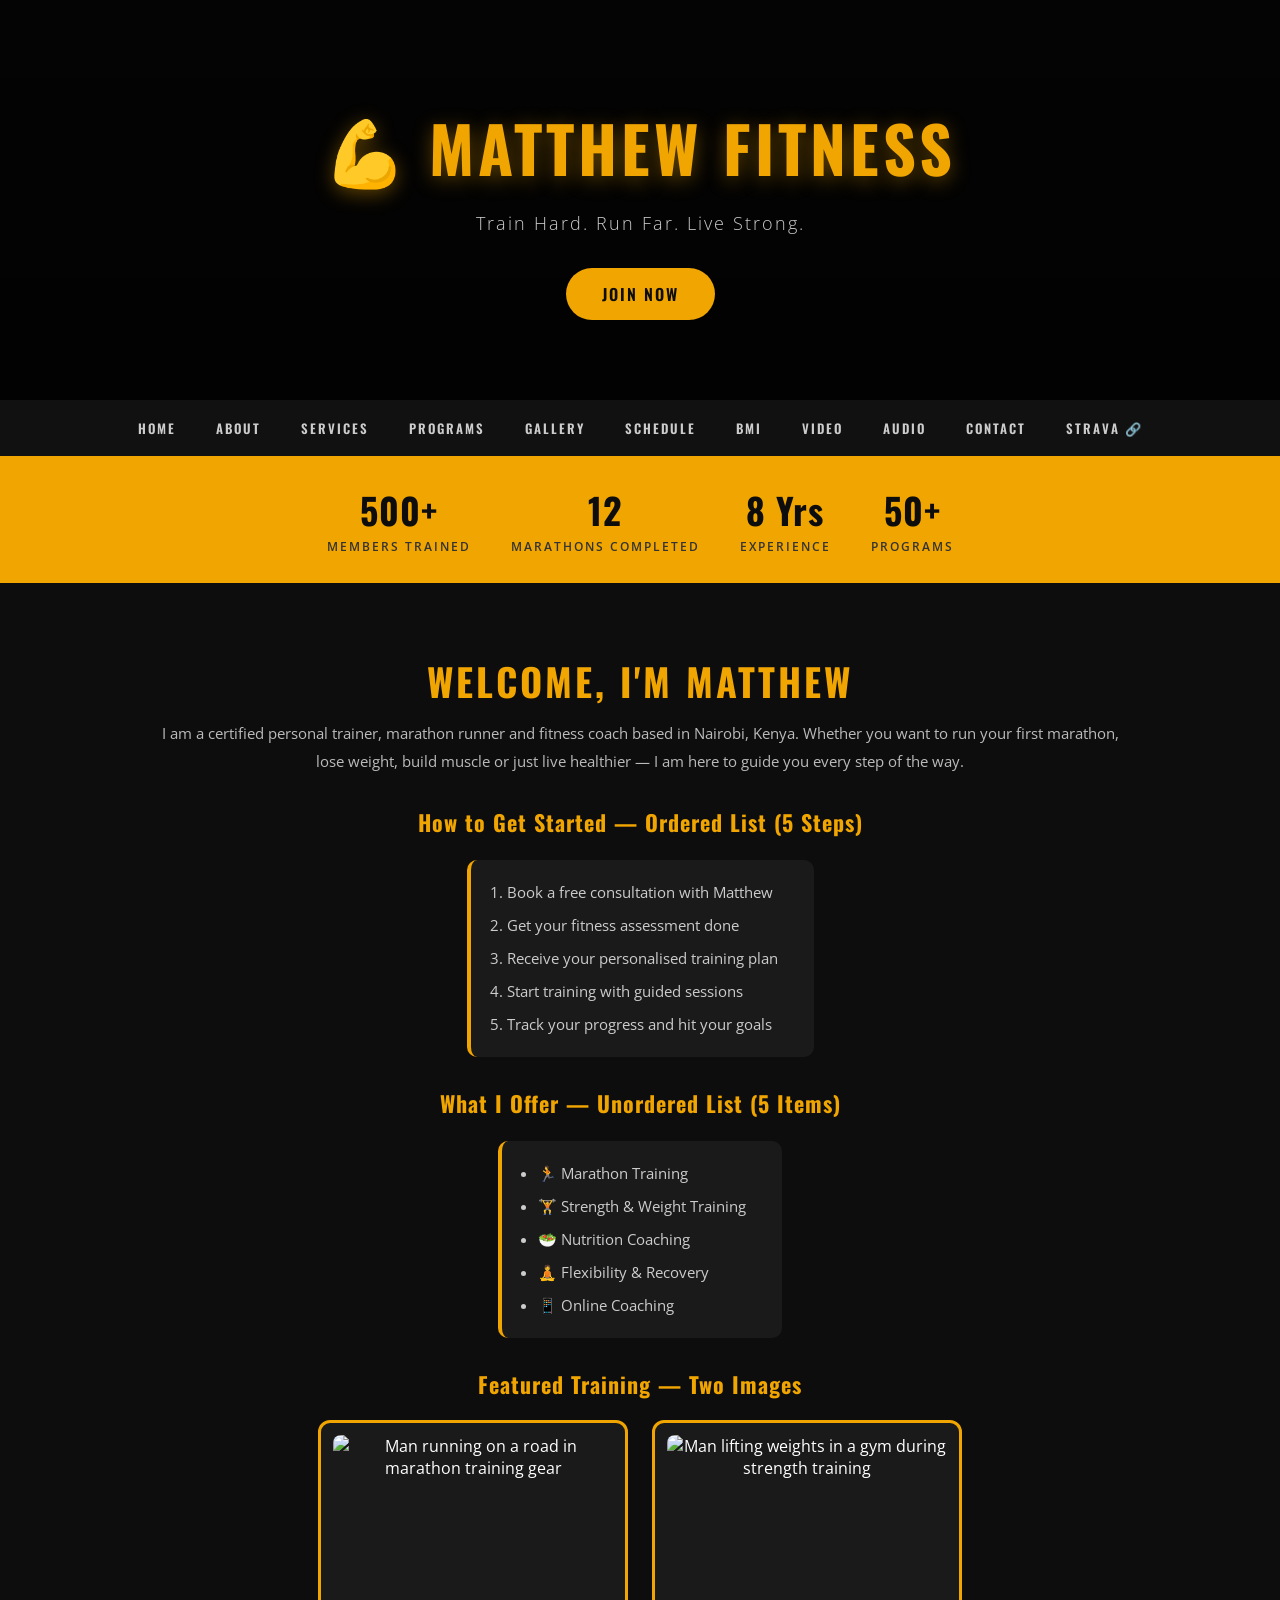
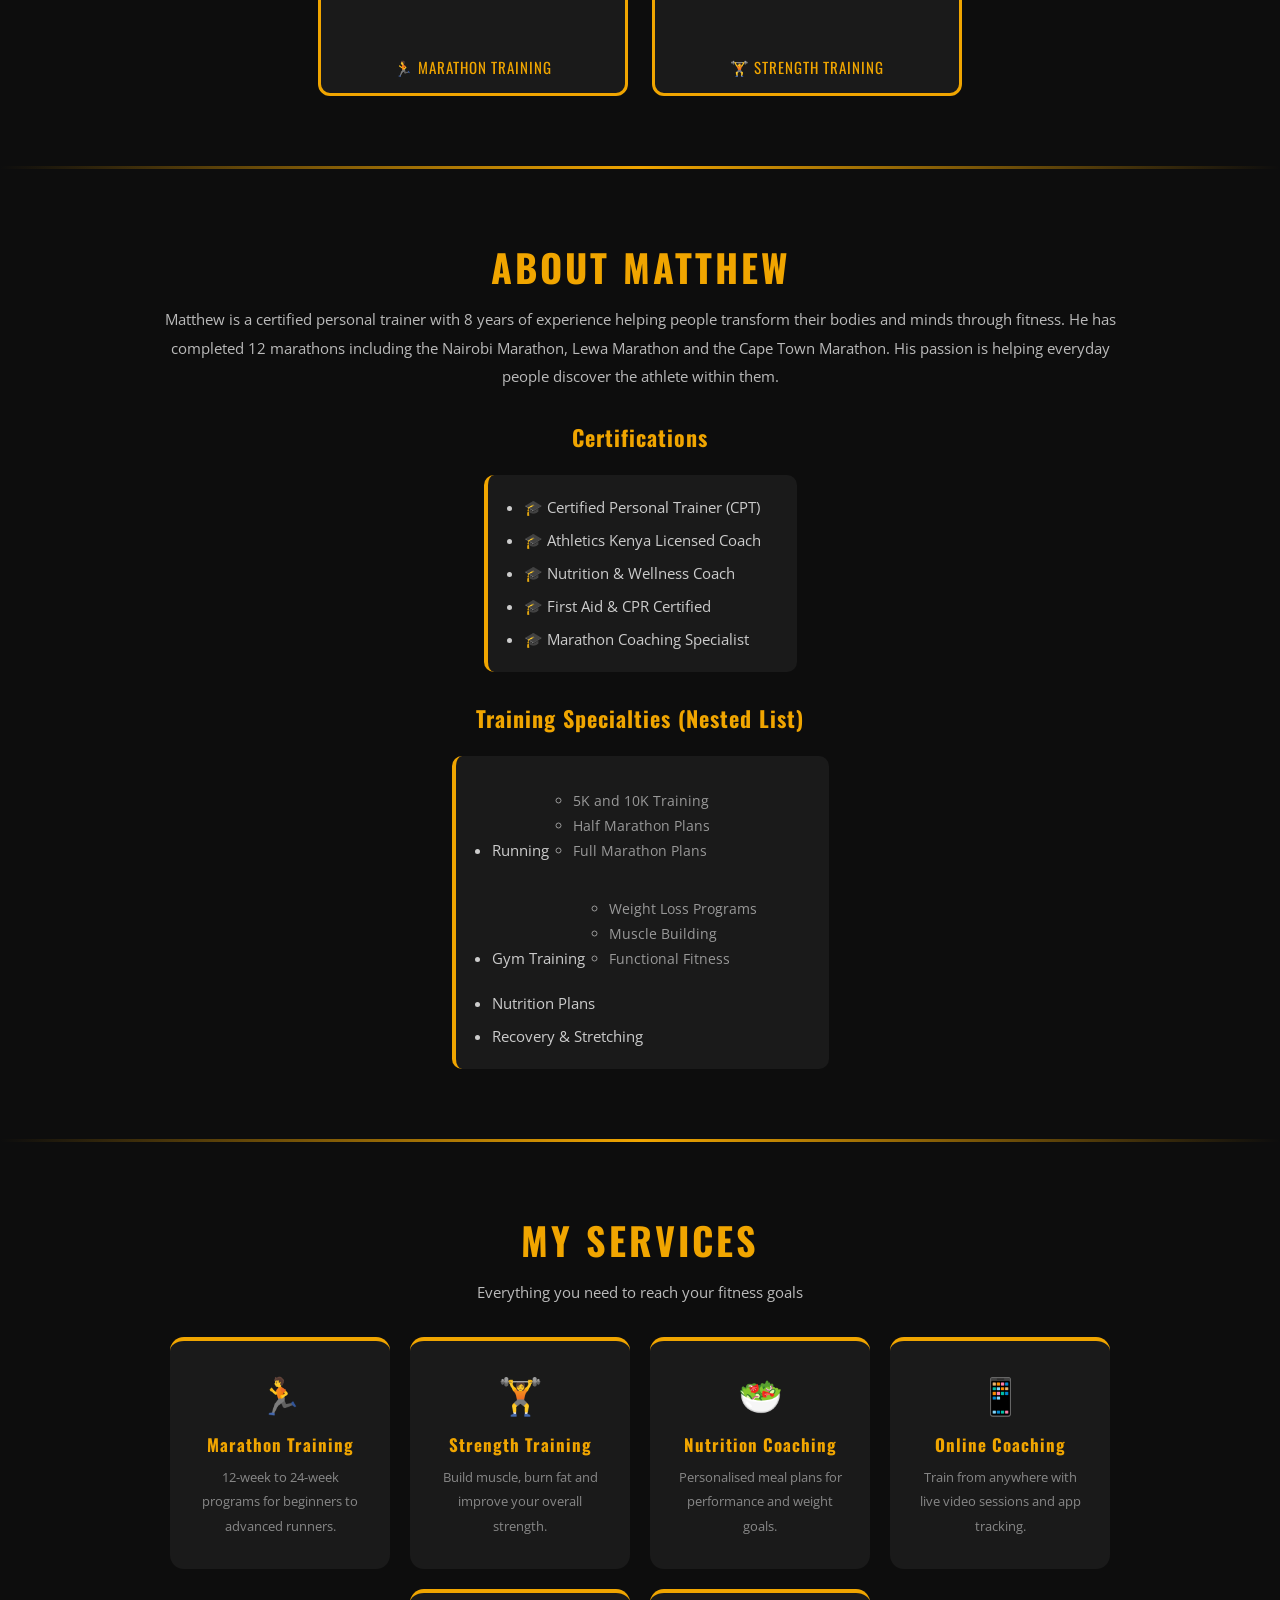
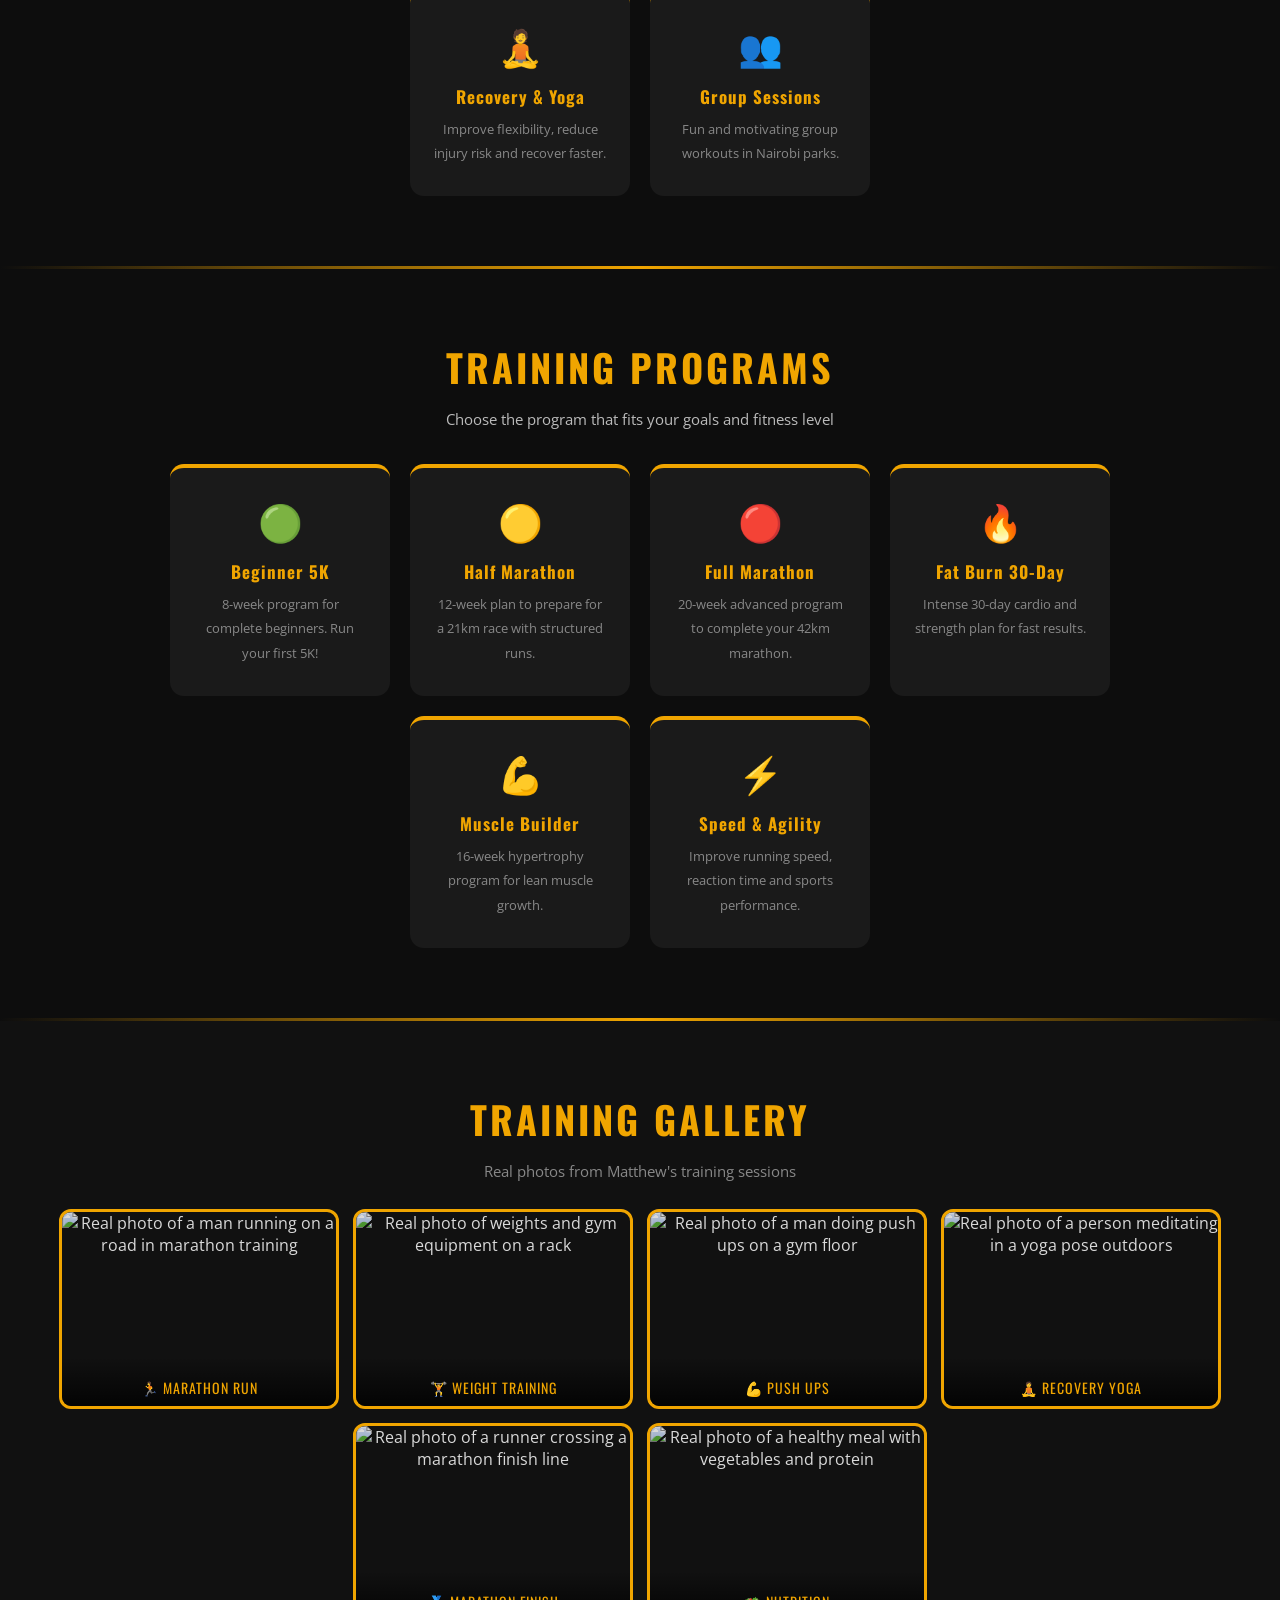
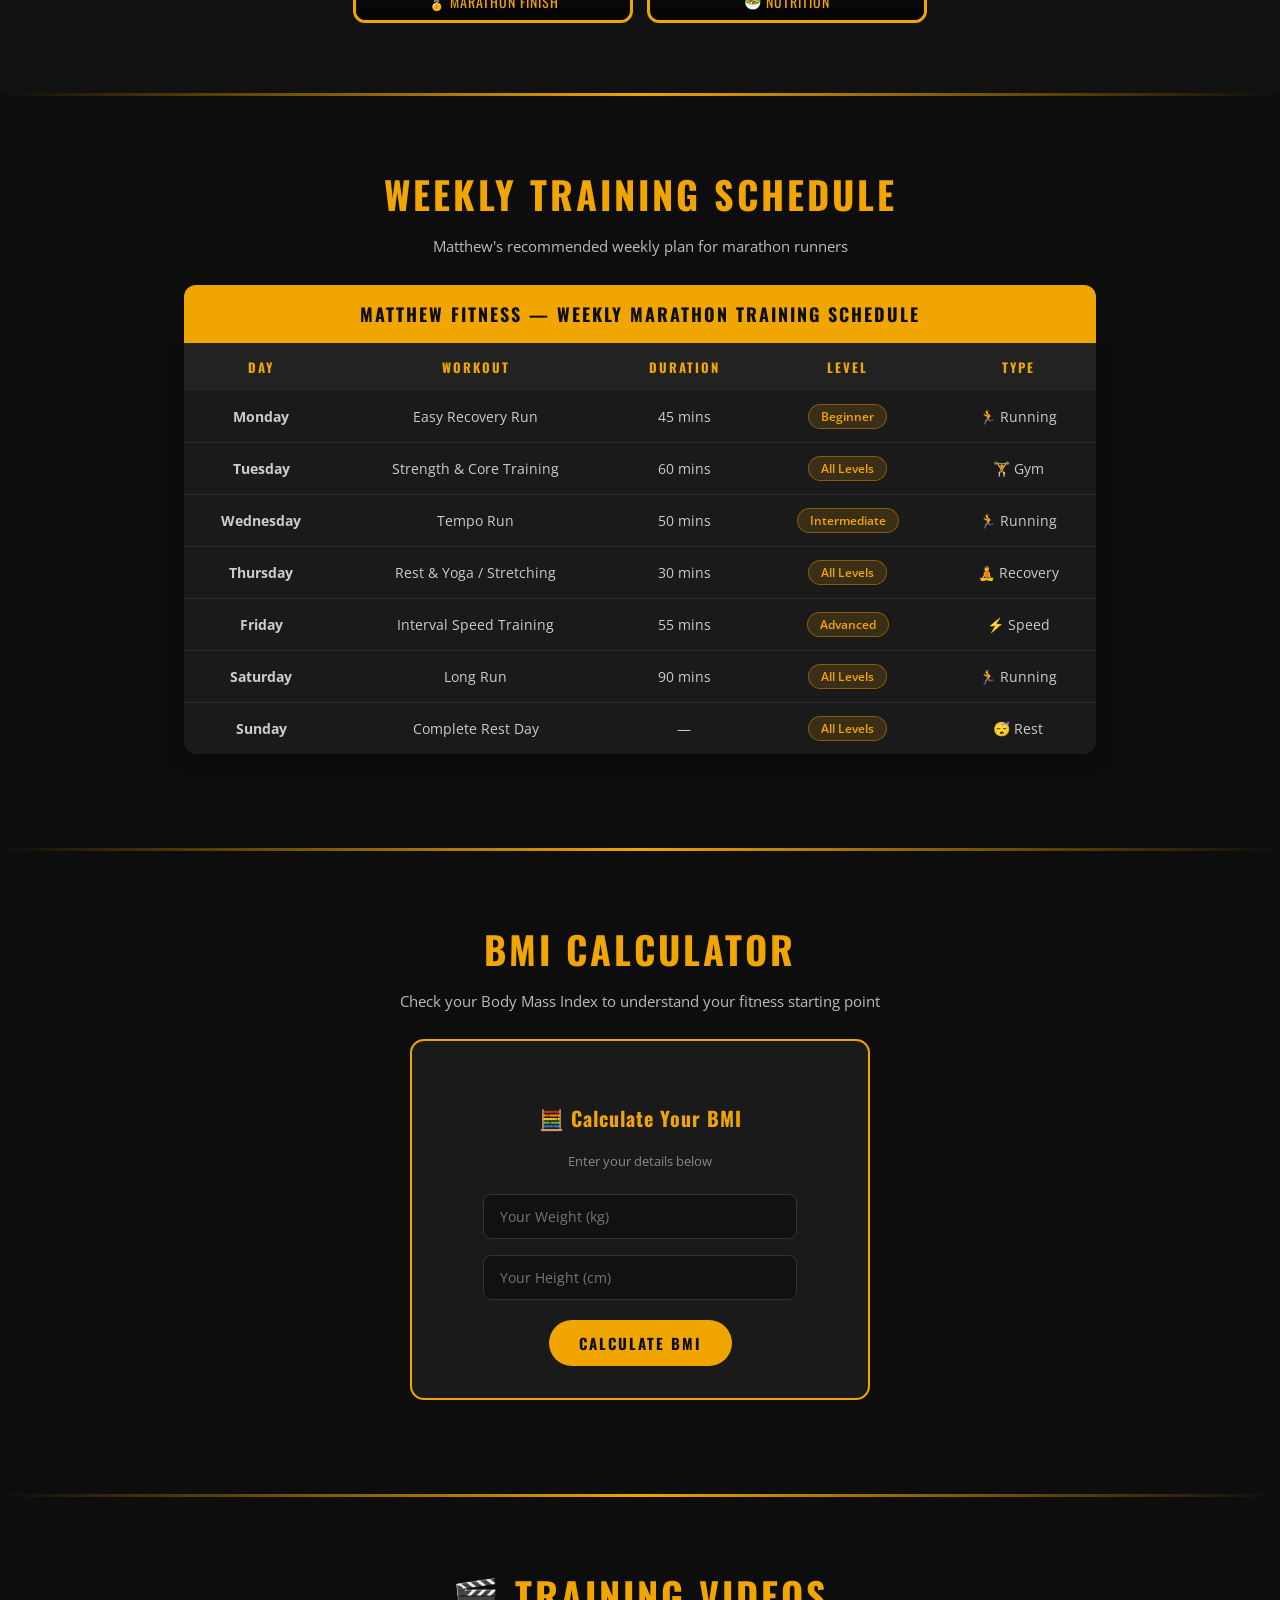
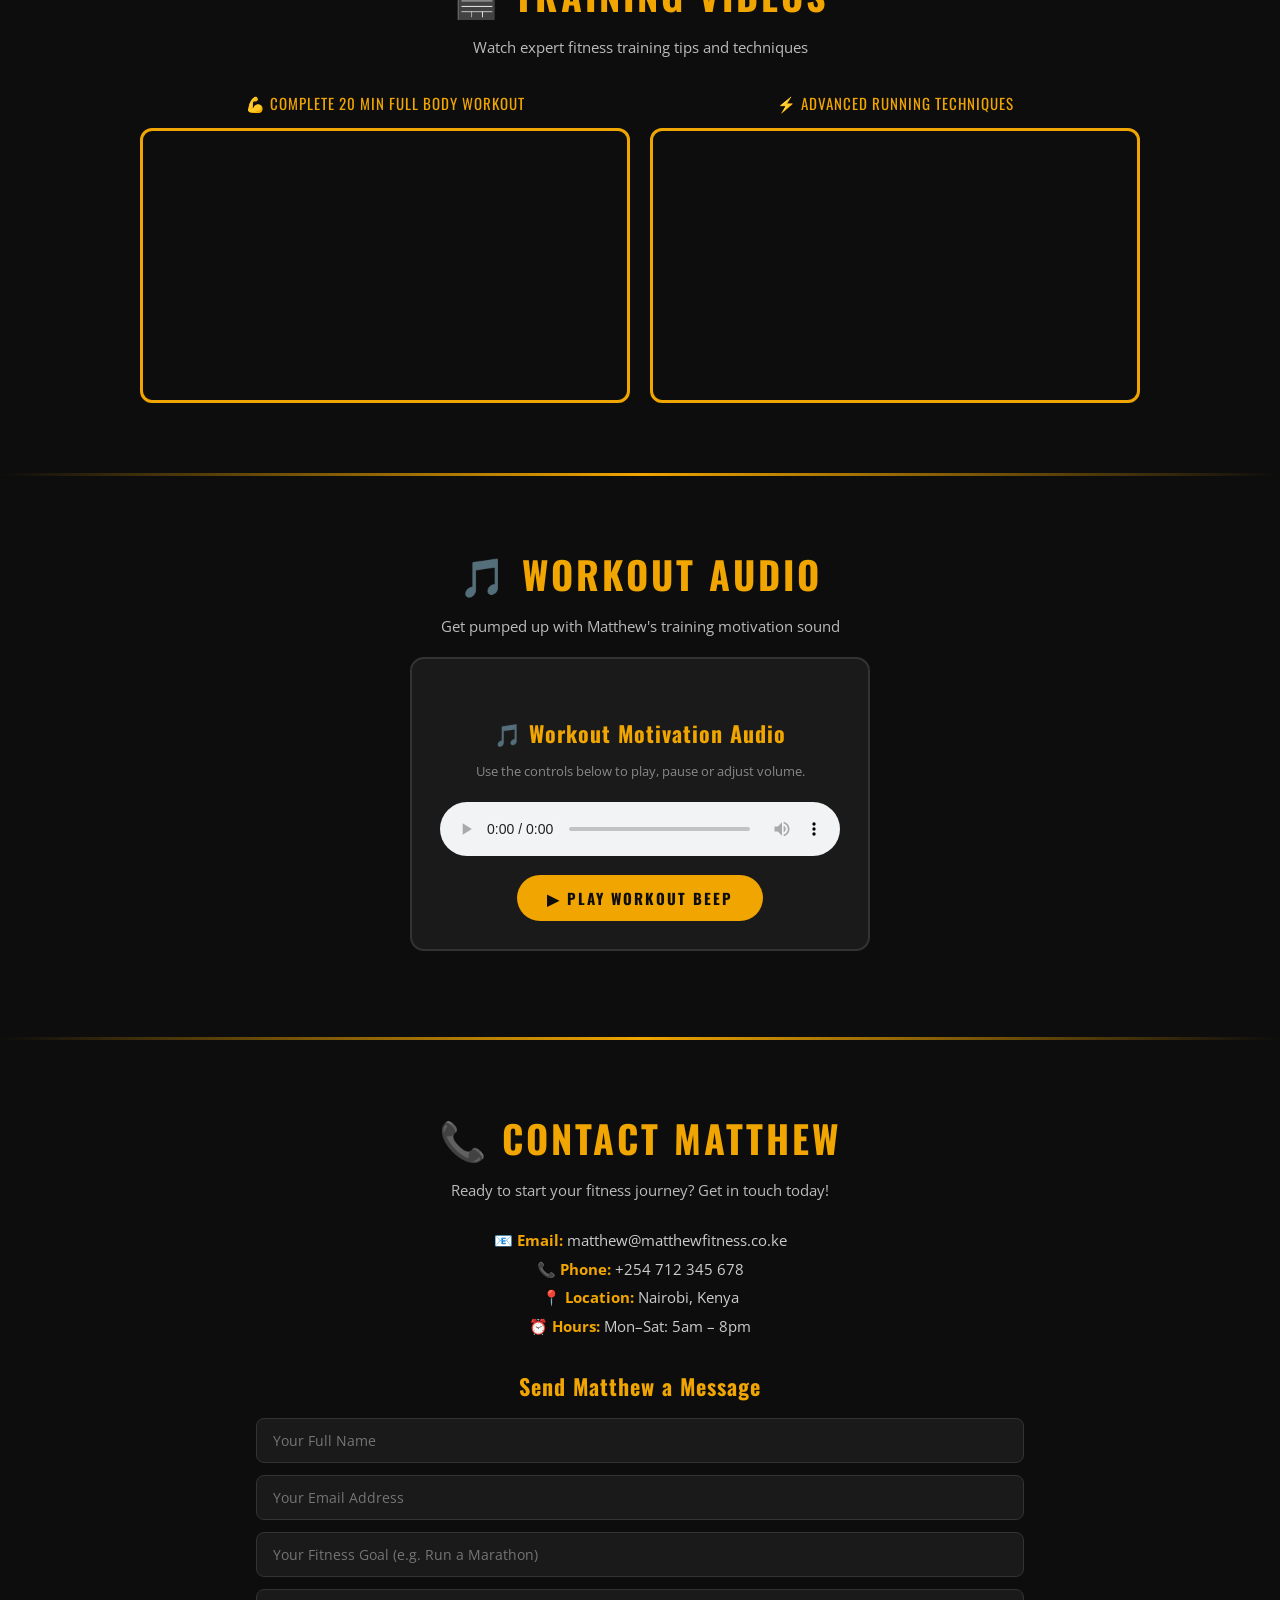
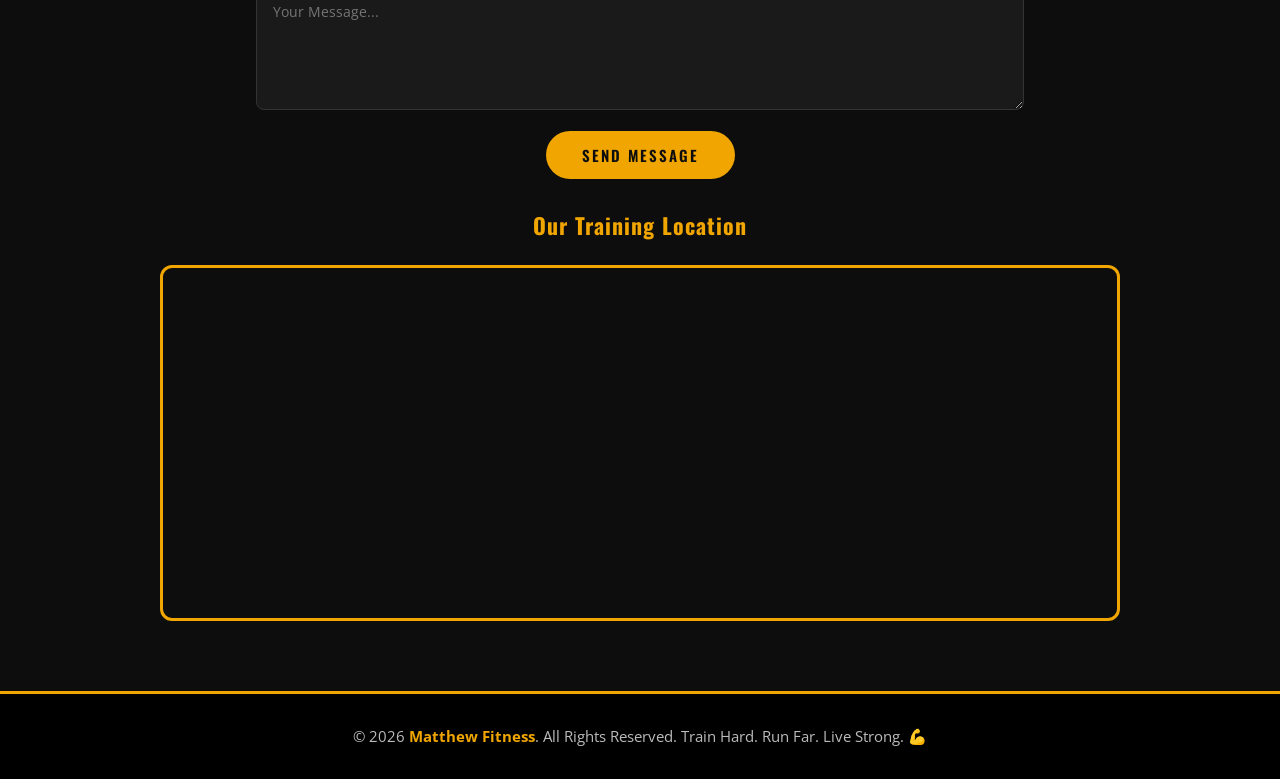
==== index.html @ ec5f8099 "Update index.html" ====
<!DOCTYPE html>
<html lang="en">
<head>
<meta charset="UTF-8">
<meta name="viewport" content="width=device-width, initial-scale=1.0">
<title>Matthew Fitness</title>

<link href="https://fonts.googleapis.com/css2?family=Oswald:wght@400;600;700&family=Open+Sans:wght@300;400;600&display=swap" rel="stylesheet">

<style>

/* ===== GENERAL ===== */
* { box-sizing: border-box; margin: 0; padding: 0; }

body {
    font-family: 'Open Sans', sans-serif;
    background: #0d0d0d;
    color: #fff;
    text-align: center;
}

/* ===== HEADER ===== */
header {
    background: linear-gradient(rgba(0,0,0,0.7), rgba(0,0,0,0.85)),
                url('https://images.unsplash.com/photo-1534438327276-14e5300c3a48?w=1400&q=80') center/cover no-repeat;
    padding: 100px 20px 80px;
    color: white;
}

header h1 {
    font-family: 'Oswald', sans-serif;
    font-size: 64px;
    font-weight: 700;
    color: #f0a500;
    letter-spacing: 4px;
    text-transform: uppercase;
    text-shadow: 0 4px 20px rgba(240,165,0,0.4);
}

header p {
    font-size: 18px;
    color: #ccc;
    margin-top: 12px;
    font-weight: 300;
    letter-spacing: 2px;
}

.header-btn {
    display: inline-block;
    margin-top: 28px;
    background: #f0a500;
    color: #0d0d0d;
    padding: 14px 36px;
    border-radius: 30px;
    font-family: 'Oswald', sans-serif;
    font-size: 16px;
    font-weight: 600;
    letter-spacing: 2px;
    text-decoration: none;
    text-transform: uppercase;
    transition: background 0.3s;
}

.header-btn:hover { background: #ffbe33; }

/* ===== NAV ===== */
nav {
    background: #111;
    padding: 0;
    position: sticky;
    top: 0;
    z-index: 100;
    border-bottom: 3px solid #f0a500;
}

nav a {
    color: #ccc;
    text-decoration: none;
    margin: 0 4px;
    font-family: 'Oswald', sans-serif;
    font-size: 13px;
    font-weight: 600;
    letter-spacing: 2px;
    text-transform: uppercase;
    padding: 18px 14px;
    display: inline-block;
    transition: color 0.2s;
}

nav a:hover { color: #f0a500; }

/* ===== SECTIONS ===== */
section {
    padding: 70px 20px;
    max-width: 1000px;
    margin: auto;
}

h2 {
    font-family: 'Oswald', sans-serif;
    font-size: 38px;
    font-weight: 700;
    color: #f0a500;
    text-transform: uppercase;
    letter-spacing: 3px;
    margin-bottom: 10px;
}

h3 {
    font-family: 'Oswald', sans-serif;
    font-size: 22px;
    color: #f0a500;
    margin-top: 30px;
    margin-bottom: 10px;
    letter-spacing: 1px;
}

p {
    font-size: 15px;
    line-height: 1.9;
    color: #bbb;
}

hr {
    border: none;
    height: 3px;
    background: linear-gradient(90deg, transparent, #f0a500, transparent);
    margin: 0;
}

/* ===== STATS BAR ===== */
.stats-bar {
    background: #f0a500;
    padding: 24px 20px;
    display: flex;
    justify-content: center;
    flex-wrap: wrap;
    gap: 40px;
}

.stat {
    text-align: center;
}

.stat h3 {
    font-family: 'Oswald', sans-serif;
    font-size: 36px;
    color: #0d0d0d;
    margin: 0;
    font-weight: 700;
}

.stat p {
    font-size: 12px;
    color: #333;
    letter-spacing: 2px;
    text-transform: uppercase;
    font-weight: 600;
    margin: 0;
}

/* ===== LISTS ===== */
ol, ul {
    text-align: left;
    display: inline-block;
    font-size: 15px;
    line-height: 2.2;
    color: #ccc;
    background: #1a1a1a;
    padding: 16px 36px;
    border-radius: 10px;
    border-left: 4px solid #f0a500;
    min-width: 280px;
    margin-top: 12px;
}

ul ul {
    background: none;
    border-left: none;
    box-shadow: none;
    padding-left: 20px;
    font-size: 14px;
    color: #999;
    min-width: unset;
    margin-top: 0;
    line-height: 1.8;
}

/* ===== SERVICES / CARDS ===== */
.cards {
    display: flex;
    flex-wrap: wrap;
    justify-content: center;
    gap: 20px;
    margin-top: 30px;
}

.card {
    background: #1a1a1a;
    border-radius: 14px;
    padding: 30px 24px;
    width: 220px;
    border-top: 4px solid #f0a500;
    transition: transform 0.3s, box-shadow 0.3s;
}

.card:hover {
    transform: translateY(-8px);
    box-shadow: 0 16px 40px rgba(240,165,0,0.2);
}

.card .icon { font-size: 36px; margin-bottom: 12px; }
.card h3 { font-size: 17px; margin-top: 0; margin-bottom: 8px; }
.card p { font-size: 13px; color: #888; }

/* ===== GALLERY ===== */
.photo-gallery {
    display: flex;
    flex-wrap: wrap;
    justify-content: center;
    gap: 14px;
    margin-top: 24px;
}

.photo-item {
    position: relative;
    border-radius: 12px;
    overflow: hidden;
    width: 280px;
    height: 200px;
    border: 3px solid #f0a500;
    transition: transform 0.3s;
}

.photo-item:hover { transform: scale(1.04); }

.photo-item img {
    width: 100%;
    height: 100%;
    object-fit: cover;
    display: block;
    filter: brightness(0.85);
    transition: filter 0.3s;
}

.photo-item:hover img { filter: brightness(1); }

.photo-item .caption {
    position: absolute;
    bottom: 0;
    left: 0;
    right: 0;
    background: linear-gradient(transparent, rgba(0,0,0,0.8));
    color: #f0a500;
    font-family: 'Oswald', sans-serif;
    font-size: 14px;
    letter-spacing: 1px;
    padding: 20px 10px 8px;
    text-transform: uppercase;
}

/* ===== TWO IMAGES ===== */
.two-images {
    display: flex;
    justify-content: center;
    gap: 24px;
    flex-wrap: wrap;
    margin-top: 20px;
}

.two-images div {
    background: #1a1a1a;
    padding: 12px;
    border-radius: 12px;
    border: 3px solid #f0a500;
}

.two-images img {
    width: 280px;
    height: 210px;
    object-fit: cover;
    border-radius: 8px;
    display: block;
}

.two-images p {
    font-family: 'Oswald', sans-serif;
    font-size: 15px;
    color: #f0a500;
    margin-top: 8px;
    letter-spacing: 1px;
    text-transform: uppercase;
}

/* ===== SCHEDULE TABLE ===== */
table {
    margin: 24px auto;
    border-collapse: collapse;
    width: 95%;
    background: #1a1a1a;
    border-radius: 12px;
    overflow: hidden;
    box-shadow: 0 4px 20px rgba(0,0,0,0.4);
}

caption {
    font-family: 'Oswald', sans-serif;
    font-size: 18px;
    font-weight: 700;
    padding: 16px;
    background: #f0a500;
    color: #0d0d0d;
    letter-spacing: 2px;
    text-transform: uppercase;
    caption-side: top;
}

th {
    background: #222;
    color: #f0a500;
    padding: 14px 16px;
    font-family: 'Oswald', sans-serif;
    font-size: 13px;
    letter-spacing: 2px;
    text-transform: uppercase;
}

td {
    padding: 13px 16px;
    border-bottom: 1px solid #2a2a2a;
    font-size: 14px;
    color: #ccc;
}

tr:last-child td { border-bottom: none; }
tr:hover { background: #222; }

.badge {
    display: inline-block;
    background: rgba(240,165,0,0.15);
    color: #f0a500;
    border: 1px solid rgba(240,165,0,0.4);
    border-radius: 20px;
    padding: 3px 12px;
    font-size: 12px;
    font-weight: 600;
}

/* ===== BMI CALCULATOR ===== */
.bmi-box {
    background: #1a1a1a;
    border-radius: 14px;
    padding: 32px;
    max-width: 460px;
    margin: 24px auto;
    border: 2px solid #f0a500;
}

.bmi-box h3 { margin-bottom: 16px; font-size: 20px; }

.bmi-box input {
    width: 80%;
    padding: 12px 16px;
    margin: 8px 0;
    background: #111;
    border: 1px solid #333;
    border-radius: 8px;
    color: white;
    font-size: 14px;
    font-family: 'Open Sans', sans-serif;
}

.bmi-box input:focus { border-color: #f0a500; outline: none; }

.calc-btn {
    background: #f0a500;
    color: #0d0d0d;
    border: none;
    padding: 12px 30px;
    font-size: 15px;
    font-weight: 700;
    border-radius: 25px;
    cursor: pointer;
    margin-top: 12px;
    font-family: 'Oswald', sans-serif;
    letter-spacing: 2px;
    text-transform: uppercase;
}

.calc-btn:hover { background: #ffbe33; }

#bmi-result {
    display: none;
    margin-top: 16px;
    font-size: 18px;
    font-family: 'Oswald', sans-serif;
    color: #f0a500;
    letter-spacing: 1px;
}

/* ===== AUDIO ===== */
.audio-box {
    background: #1a1a1a;
    border-radius: 14px;
    padding: 28px;
    max-width: 460px;
    margin: 16px auto;
    border: 2px solid #333;
}

.audio-box h3 { margin-bottom: 10px; }

audio {
    width: 100%;
    margin-top: 10px;
}

.play-btn {
    background: #f0a500;
    color: #0d0d0d;
    border: none;
    padding: 12px 30px;
    font-size: 15px;
    font-weight: 700;
    border-radius: 25px;
    cursor: pointer;
    margin-top: 12px;
    font-family: 'Oswald', sans-serif;
    letter-spacing: 2px;
    text-transform: uppercase;
}

.play-btn:hover { background: #ffbe33; }

/* ===== VIDEO GRID ===== */
.video-grid {
    display: grid;
    grid-template-columns: 1fr 1fr;
    gap: 20px;
    margin-top: 28px;
    max-width: 1000px;
    margin-left: auto;
    margin-right: auto;
}

.video-item {
    display: flex;
    flex-direction: column;
    gap: 10px;
}

.video-item .video-label {
    font-family: 'Oswald', sans-serif;
    font-size: 15px;
    color: #f0a500;
    letter-spacing: 1px;
    text-transform: uppercase;
    margin: 0;
}

.video-item iframe {
    width: 100%;
    aspect-ratio: 16 / 9;
    border-radius: 12px;
    border: 3px solid #f0a500;
    display: block;
}

@media (max-width: 700px) {
    .video-grid {
        grid-template-columns: 1fr;
    }
}

/* ===== FORM ===== */
.contact-form input,
.contact-form textarea {
    width: 80%;
    padding: 12px 16px;
    margin: 6px 0;
    background: #1a1a1a;
    border: 1px solid #333;
    border-radius: 8px;
    color: white;
    font-family: 'Open Sans', sans-serif;
    font-size: 14px;
}

.contact-form input:focus,
.contact-form textarea:focus {
    border-color: #f0a500;
    outline: none;
}

.contact-form button[type="submit"] {
    background: #f0a500;
    color: #0d0d0d;
    border: none;
    padding: 13px 36px;
    border-radius: 30px;
    font-size: 15px;
    font-family: 'Oswald', sans-serif;
    font-weight: 600;
    letter-spacing: 2px;
    text-transform: uppercase;
    cursor: pointer;
    margin-top: 10px;
}

.contact-form button[type="submit"]:hover { background: #ffbe33; }

.map-wrapper {
    margin-top: 24px;
    border-radius: 12px;
    overflow: hidden;
    border: 3px solid #f0a500;
}

.map-wrapper iframe {
    width: 100%;
    height: 350px;
    border: none;
    display: block;
}

/* ===== FOOTER ===== */
footer {
    background: #000;
    color: #666;
    padding: 28px 20px;
    font-size: 14px;
    border-top: 3px solid #f0a500;
}

footer span { color: #f0a500; font-weight: 700; }

/* ===== RESPONSIVE ===== */
@media (max-width: 768px) {
    header h1 { font-size: 38px; }
    nav a { padding: 12px 8px; font-size: 11px; }
    .photo-item { width: 160px; height: 130px; }
    .two-images img { width: 220px; height: 170px; }
    table { font-size: 13px; }
    .stats-bar { gap: 20px; }
}

</style>
</head>
<body>

<!-- HEADER -->
<header>
    <h1>💪 MATTHEW FITNESS</h1>
    <p>Train Hard. Run Far. Live Strong.</p>
    <a href="#contact" class="header-btn">Join Now</a>
</header>

<!-- NAVIGATION -->
<nav>
    <a href="#home">Home</a>
    <a href="#about">About</a>
    <a href="#services">Services</a>
    <a href="#programs">Programs</a>
    <a href="#gallery">Gallery</a>
    <a href="#schedule">Schedule</a>
    <a href="#bmi">BMI</a>
    <a href="#media">Video</a>
    <a href="#audio">Audio</a>
    <a href="#contact">Contact</a>
    <a href="https://www.strava.com" target="_blank">Strava 🔗</a>
</nav>

<!-- STATS BAR -->
<div class="stats-bar">
    <div class="stat"><h3>500+</h3><p>Members Trained</p></div>
    <div class="stat"><h3>12</h3><p>Marathons Completed</p></div>
    <div class="stat"><h3>8 Yrs</h3><p>Experience</p></div>
    <div class="stat"><h3>50+</h3><p>Programs</p></div>
</div>

<!-- HOME -->
<section id="home">
    <h2>Welcome, I'm Matthew</h2>
    <p>
        I am a certified personal trainer, marathon runner and fitness coach based in Nairobi, Kenya.
        Whether you want to run your first marathon, lose weight, build muscle or just live healthier —
        I am here to guide you every step of the way.
    </p>

    <!-- ORDERED LIST -->
    <h3>How to Get Started — Ordered List (5 Steps)</h3>
    <ol>
        <li>Book a free consultation with Matthew</li>
        <li>Get your fitness assessment done</li>
        <li>Receive your personalised training plan</li>
        <li>Start training with guided sessions</li>
        <li>Track your progress and hit your goals</li>
    </ol>

    <!-- UNORDERED LIST -->
    <h3>What I Offer — Unordered List (5 Items)</h3>
    <ul>
        <li>🏃 Marathon Training</li>
        <li>🏋️ Strength & Weight Training</li>
        <li>🥗 Nutrition Coaching</li>
        <li>🧘 Flexibility & Recovery</li>
        <li>📱 Online Coaching</li>
    </ul>

    <!-- TWO IMAGES -->
    <h3>Featured Training — Two Images</h3>
    <div class="two-images">
        <div>
            <img src="https://images.unsplash.com/photo-1571019614242-c5c5dee9f50b?w=600&q=80"
                 alt="Man running on a road in marathon training gear">
            <p>🏃 Marathon Training</p>
        </div>
        <div>
            <img src="https://images.unsplash.com/photo-1534438327276-14e5300c3a48?w=600&q=80"
                 alt="Man lifting weights in a gym during strength training">
            <p>🏋️ Strength Training</p>
        </div>
    </div>
</section>

<hr>

<!-- ABOUT -->
<section id="about">
    <h2>About Matthew</h2>
    <p>
        Matthew is a certified personal trainer with 8 years of experience helping people
        transform their bodies and minds through fitness. He has completed 12 marathons including
        the Nairobi Marathon, Lewa Marathon and the Cape Town Marathon.
        His passion is helping everyday people discover the athlete within them.
    </p>

    <h3>Certifications</h3>
    <ul>
        <li>🎓 Certified Personal Trainer (CPT)</li>
        <li>🎓 Athletics Kenya Licensed Coach</li>
        <li>🎓 Nutrition & Wellness Coach</li>
        <li>🎓 First Aid & CPR Certified</li>
        <li>🎓 Marathon Coaching Specialist</li>
    </ul>

    <h3>Training Specialties (Nested List)</h3>
    <ul>
        <li>Running
            <ul>
                <li>5K and 10K Training</li>
                <li>Half Marathon Plans</li>
                <li>Full Marathon Plans</li>
            </ul>
        </li>
        <li>Gym Training
            <ul>
                <li>Weight Loss Programs</li>
                <li>Muscle Building</li>
                <li>Functional Fitness</li>
            </ul>
        </li>
        <li>Nutrition Plans</li>
        <li>Recovery & Stretching</li>
    </ul>
</section>

<hr>

<!-- SERVICES -->
<section id="services">
    <h2>My Services</h2>
    <p>Everything you need to reach your fitness goals</p>

    <div class="cards">
        <div class="card">
            <div class="icon">🏃</div>
            <h3>Marathon Training</h3>
            <p>12-week to 24-week programs for beginners to advanced runners.</p>
        </div>
        <div class="card">
            <div class="icon">🏋️</div>
            <h3>Strength Training</h3>
            <p>Build muscle, burn fat and improve your overall strength.</p>
        </div>
        <div class="card">
            <div class="icon">🥗</div>
            <h3>Nutrition Coaching</h3>
            <p>Personalised meal plans for performance and weight goals.</p>
        </div>
        <div class="card">
            <div class="icon">📱</div>
            <h3>Online Coaching</h3>
            <p>Train from anywhere with live video sessions and app tracking.</p>
        </div>
        <div class="card">
            <div class="icon">🧘</div>
            <h3>Recovery & Yoga</h3>
            <p>Improve flexibility, reduce injury risk and recover faster.</p>
        </div>
        <div class="card">
            <div class="icon">👥</div>
            <h3>Group Sessions</h3>
            <p>Fun and motivating group workouts in Nairobi parks.</p>
        </div>
    </div>
</section>

<hr>

<!-- PROGRAMS -->
<section id="programs">
    <h2>Training Programs</h2>
    <p>Choose the program that fits your goals and fitness level</p>

    <div class="cards">
        <div class="card">
            <div class="icon">🟢</div>
            <h3>Beginner 5K</h3>
            <p>8-week program for complete beginners. Run your first 5K!</p>
        </div>
        <div class="card">
            <div class="icon">🟡</div>
            <h3>Half Marathon</h3>
            <p>12-week plan to prepare for a 21km race with structured runs.</p>
        </div>
        <div class="card">
            <div class="icon">🔴</div>
            <h3>Full Marathon</h3>
            <p>20-week advanced program to complete your 42km marathon.</p>
        </div>
        <div class="card">
            <div class="icon">🔥</div>
            <h3>Fat Burn 30-Day</h3>
            <p>Intense 30-day cardio and strength plan for fast results.</p>
        </div>
        <div class="card">
            <div class="icon">💪</div>
            <h3>Muscle Builder</h3>
            <p>16-week hypertrophy program for lean muscle growth.</p>
        </div>
        <div class="card">
            <div class="icon">⚡</div>
            <h3>Speed & Agility</h3>
            <p>Improve running speed, reaction time and sports performance.</p>
        </div>
    </div>
</section>

<hr>

<!-- GALLERY -->
<section id="gallery" style="max-width:100%; background:#111; padding:70px 20px;">
    <h2>Training Gallery</h2>
    <p style="color:#888; margin-top:6px;">Real photos from Matthew's training sessions</p>

    <div class="photo-gallery">
        <div class="photo-item">
            <img src="https://images.unsplash.com/photo-1571019614242-c5c5dee9f50b?w=600&q=80"
                 alt="Real photo of a man running on a road in marathon training">
            <div class="caption">🏃 Marathon Run</div>
        </div>
        <div class="photo-item">
            <img src="https://images.unsplash.com/photo-1534438327276-14e5300c3a48?w=600&q=80"
                 alt="Real photo of weights and gym equipment on a rack">
            <div class="caption">🏋️ Weight Training</div>
        </div>
        <div class="photo-item">
            <img src="https://images.unsplash.com/photo-1517836357463-d25dfeac3438?w=600&q=80"
                 alt="Real photo of a man doing push ups on a gym floor">
            <div class="caption">💪 Push Ups</div>
        </div>
        <div class="photo-item">
            <img src="https://images.unsplash.com/photo-1506126613408-eca07ce68773?w=600&q=80"
                 alt="Real photo of a person meditating in a yoga pose outdoors">
            <div class="caption">🧘 Recovery Yoga</div>
        </div>
        <div class="photo-item">
            <img src="https://images.unsplash.com/photo-1476480862126-209bfaa8edc8?w=600&q=80"
                 alt="Real photo of a runner crossing a marathon finish line">
            <div class="caption">🏅 Marathon Finish</div>
        </div>
        <div class="photo-item">
            <img src="https://images.unsplash.com/photo-1490645935967-10de6ba17061?w=600&q=80"
                 alt="Real photo of a healthy meal with vegetables and protein">
            <div class="caption">🥗 Nutrition</div>
        </div>
    </div>
</section>

<hr>

<!-- SCHEDULE TABLE -->
<section id="schedule">
    <h2>Weekly Training Schedule</h2>
    <p>Matthew's recommended weekly plan for marathon runners</p>

    <table>
        <caption>Matthew Fitness — Weekly Marathon Training Schedule</caption>
        <tr>
            <th>Day</th>
            <th>Workout</th>
            <th>Duration</th>
            <th>Level</th>
            <th>Type</th>
        </tr>
        <tr>
            <td><strong>Monday</strong></td>
            <td>Easy Recovery Run</td>
            <td>45 mins</td>
            <td><span class="badge">Beginner</span></td>
            <td>🏃 Running</td>
        </tr>
        <tr>
            <td><strong>Tuesday</strong></td>
            <td>Strength & Core Training</td>
            <td>60 mins</td>
            <td><span class="badge">All Levels</span></td>
            <td>🏋️ Gym</td>
        </tr>
        <tr>
            <td><strong>Wednesday</strong></td>
            <td>Tempo Run</td>
            <td>50 mins</td>
            <td><span class="badge">Intermediate</span></td>
            <td>🏃 Running</td>
        </tr>
        <tr>
            <td><strong>Thursday</strong></td>
            <td>Rest & Yoga / Stretching</td>
            <td>30 mins</td>
            <td><span class="badge">All Levels</span></td>
            <td>🧘 Recovery</td>
        </tr>
        <tr>
            <td><strong>Friday</strong></td>
            <td>Interval Speed Training</td>
            <td>55 mins</td>
            <td><span class="badge">Advanced</span></td>
            <td>⚡ Speed</td>
        </tr>
        <tr>
            <td><strong>Saturday</strong></td>
            <td>Long Run</td>
            <td>90 mins</td>
            <td><span class="badge">All Levels</span></td>
            <td>🏃 Running</td>
        </tr>
        <tr>
            <td><strong>Sunday</strong></td>
            <td>Complete Rest Day</td>
            <td>—</td>
            <td><span class="badge">All Levels</span></td>
            <td>😴 Rest</td>
        </tr>
    </table>
</section>

<hr>

<!-- BMI CALCULATOR -->
<section id="bmi">
    <h2>BMI Calculator</h2>
    <p>Check your Body Mass Index to understand your fitness starting point</p>

    <div class="bmi-box">
        <h3>🧮 Calculate Your BMI</h3>
        <p style="margin-bottom:12px; font-size:13px; color:#888;">Enter your details below</p>
        <input type="number" id="weight" placeholder="Your Weight (kg)" min="1"><br>
        <input type="number" id="height" placeholder="Your Height (cm)" min="1"><br>
        <button class="calc-btn" onclick="calculateBMI()">Calculate BMI</button>
        <p id="bmi-result"></p>
    </div>
</section>

<hr>

<!-- VIDEO -->
<section id="media" style="max-width: 1060px;">
    <h2>🎬 Training Videos</h2>
    <p>Watch expert fitness training tips and techniques</p>

    <div class="video-grid">
        <div class="video-item">
            <p class="video-label"> 💪 Complete 20 Min Full Body Workout</p>
            <iframe
                src="https://www.youtube.com/embed/NPK0DLP4_r8"
                title="Complete 20 Min Full Body Workout | Beginners"
                allowfullscreen>
            </iframe>
        </div>
        <div class="video-item">
            <p class="video-label">⚡ Advanced Running Techniques</p>
            <iframe
                src="https://www.youtube.com/embed/dtm1ZPlp7AU"
                title="Advanced Running Techniques"
                allowfullscreen>
            </iframe>
        </div>
    </div>
</section>

<hr>

<!-- AUDIO -->
<section id="audio">
    <h2>🎵 Workout Audio</h2>
    <p>Get pumped up with Matthew's training motivation sound</p>

    <div class="audio-box">
        <h3>🎵 Workout Motivation Audio</h3>
        <p style="font-size:13px; color:#888; margin-bottom:8px;">
            Use the controls below to play, pause or adjust volume.
        </p>
        <audio controls id="workoutAudio">
            <source src="https://upload.wikimedia.org/wikipedia/commons/4/4e/BWV_543-fugue.ogg" type="audio/ogg">
            <source src="https://www.w3schools.com/html/horse.mp3" type="audio/mpeg">
            Your browser does not support the audio element.
        </audio>
        <br>
        <button class="play-btn" style="margin-top:14px;" onclick="playWorkoutBeep()">▶ Play Workout Beep</button>
    </div>
</section>

<hr>

<!-- CONTACT -->
<section id="contact" class="contact-form">
    <h2>📞 Contact Matthew</h2>
    <p>Ready to start your fitness journey? Get in touch today!</p>

    <br>
    <p><strong style="color:#f0a500;">📧 Email:</strong> <span style="color:#ccc;">matthew@matthewfitness.co.ke</span></p>
    <p><strong style="color:#f0a500;">📞 Phone:</strong> <span style="color:#ccc;">+254 712 345 678</span></p>
    <p><strong style="color:#f0a500;">📍 Location:</strong> <span style="color:#ccc;">Nairobi, Kenya</span></p>
    <p><strong style="color:#f0a500;">⏰ Hours:</strong> <span style="color:#ccc;">Mon–Sat: 5am – 8pm</span></p>

    <h3>Send Matthew a Message</h3>

    <form>
        <input type="text" placeholder="Your Full Name"><br>
        <input type="email" placeholder="Your Email Address"><br>
        <input type="text" placeholder="Your Fitness Goal (e.g. Run a Marathon)"><br>
        <textarea rows="5" placeholder="Your Message..."></textarea><br>
        <button type="submit">Send Message</button>
    </form>

    <h3>Our Training Location</h3>
    <div class="map-wrapper">
        <iframe
            src="https://maps.google.com/maps?q=Uhuru+Park+Nairobi+Kenya&t=&z=14&ie=UTF8&iwloc=&output=embed"
            width="700"
            height="350"
            title="Matthew Fitness Training Location — Nairobi Kenya">
        </iframe>
    </div>
</section>

<!-- FOOTER -->
<footer>
    <p>© 2026 <span>Matthew Fitness</span>. All Rights Reserved. Train Hard. Run Far. Live Strong. 💪</p>
</footer>

<!-- JAVASCRIPT -->
<script>

// ===== BMI CALCULATOR =====
function calculateBMI() {
    var weight = parseFloat(document.getElementById('weight').value);
    var heightCm = parseFloat(document.getElementById('height').value);

    if (!weight || !heightCm || weight <= 0 || heightCm <= 0) {
        document.getElementById('bmi-result').style.display = 'block';
        document.getElementById('bmi-result').style.color = '#e74c3c';
        document.getElementById('bmi-result').innerText = '⚠️ Please enter valid weight and height!';
        return;
    }

    var heightM = heightCm / 100;
    var bmi = weight / (heightM * heightM);
    bmi = bmi.toFixed(1);

    var category = '';
    if (bmi < 18.5) { category = '⚠️ Underweight — Increase calorie intake'; }
    else if (bmi < 25) { category = '✅ Normal Weight — Great! Keep it up!'; }
    else if (bmi < 30) { category = '⚠️ Overweight — Time to train with Matthew!'; }
    else { category = '🔴 Obese — Start your journey today!'; }

    var result = document.getElementById('bmi-result');
    result.style.display = 'block';
    result.style.color = '#f0a500';
    result.innerHTML = 'Your BMI: <strong>' + bmi + '</strong><br><span style="font-size:14px; color:#ccc;">' + category + '</span>';
}

// ===== WORKOUT BEEP SOUND =====
function playWorkoutBeep() {
    var audioCtx = new (window.AudioContext || window.webkitAudioContext)();
    var freqs = [600, 900, 1200];
    freqs.forEach(function(freq, i) {
        var osc = audioCtx.createOscillator();
        var gain = audioCtx.createGain();
        osc.connect(gain);
        gain.connect(audioCtx.destination);
        osc.type = 'square';
        osc.frequency.value = freq;
        var start = audioCtx.currentTime + (i * 0.25);
        gain.gain.setValueAtTime(0.3, start);
        gain.gain.exponentialRampToValueAtTime(0.001, start + 0.2);
        osc.start(start);
        osc.stop(start + 0.2);
    });
}

</script>

</body>
</html>
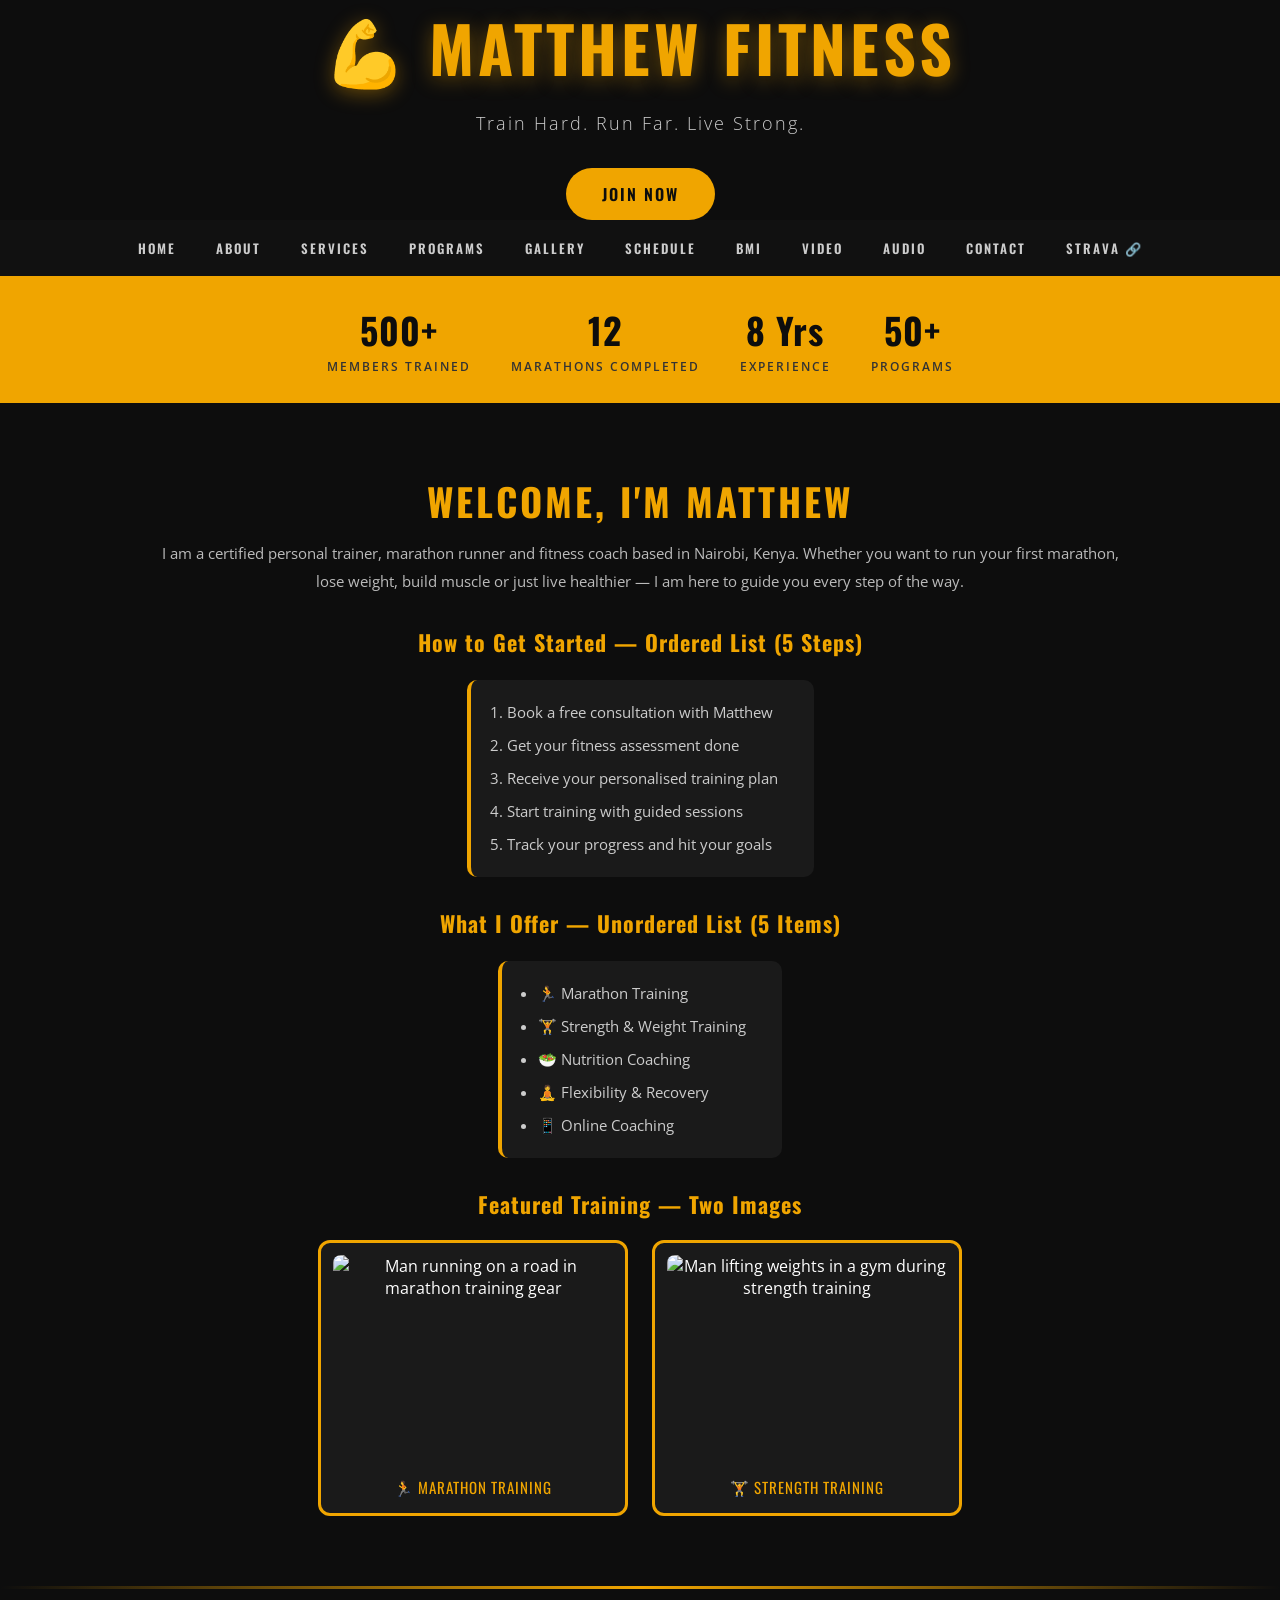
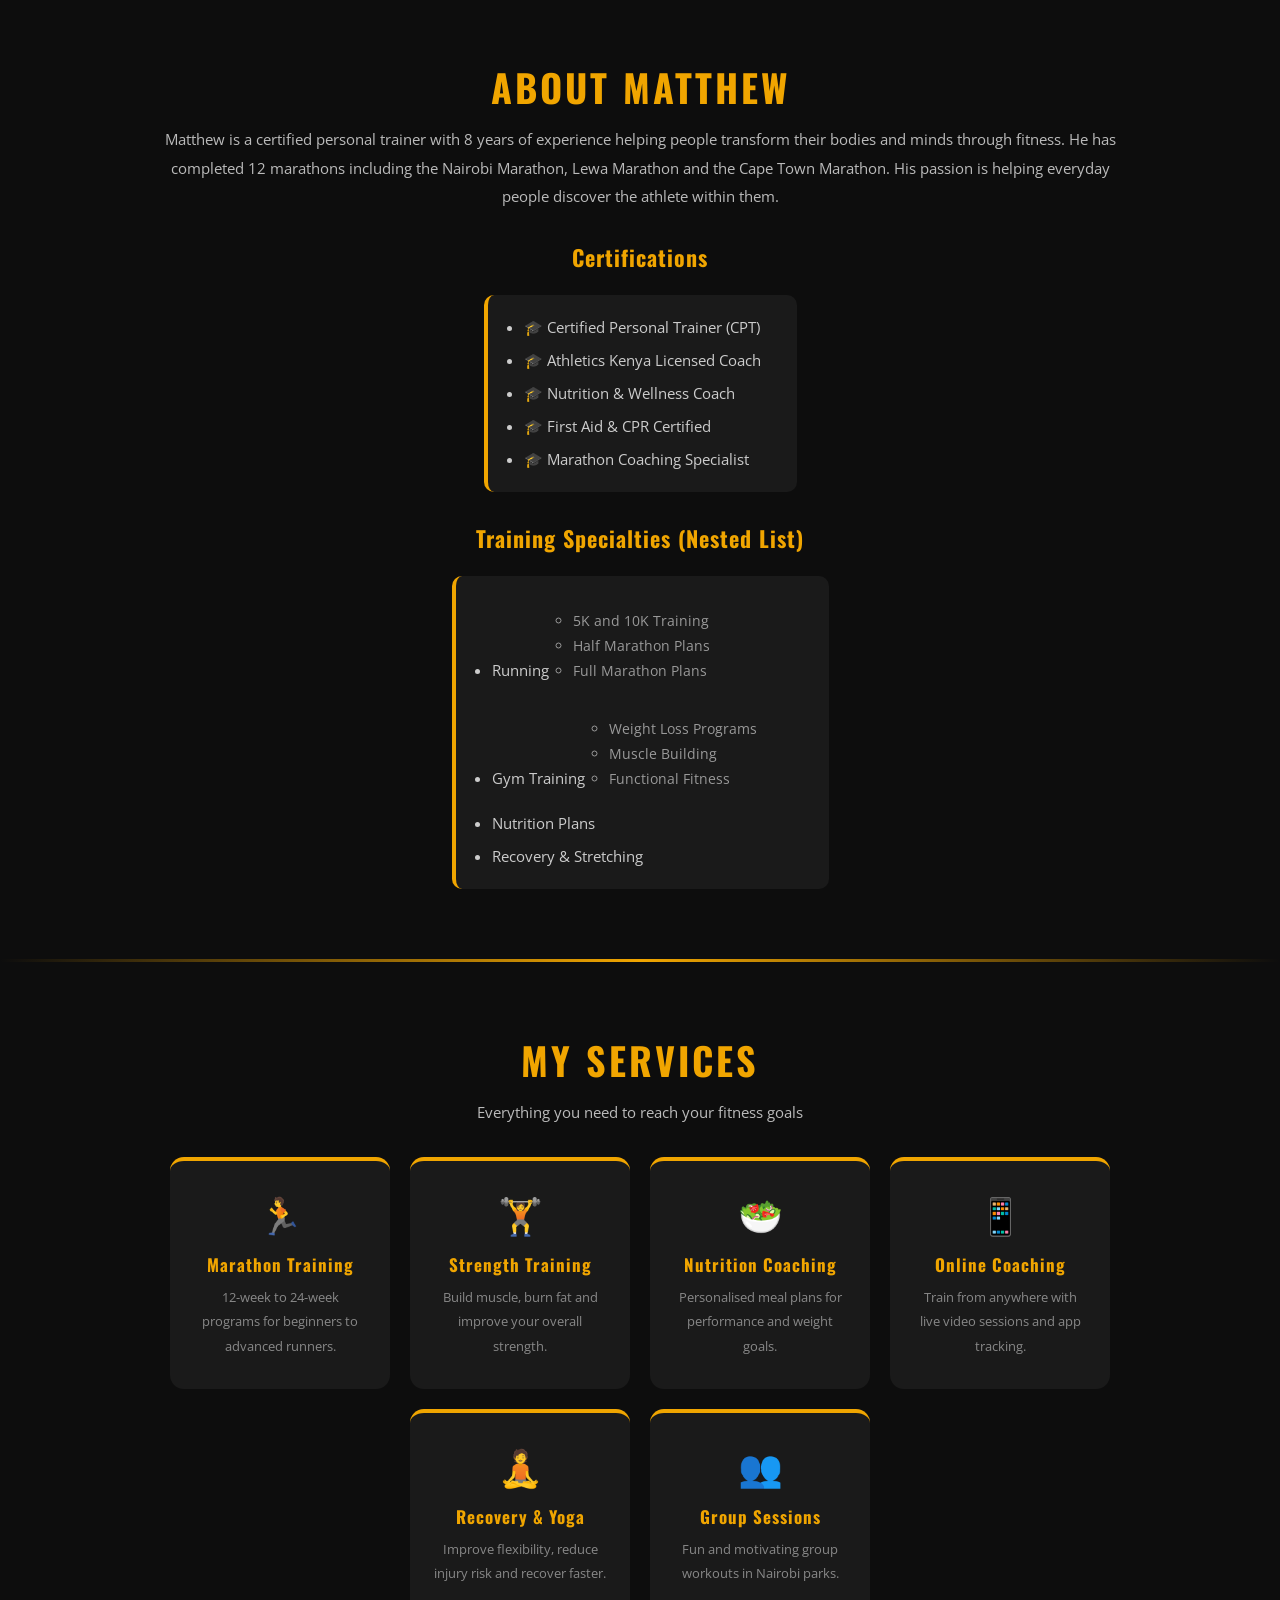
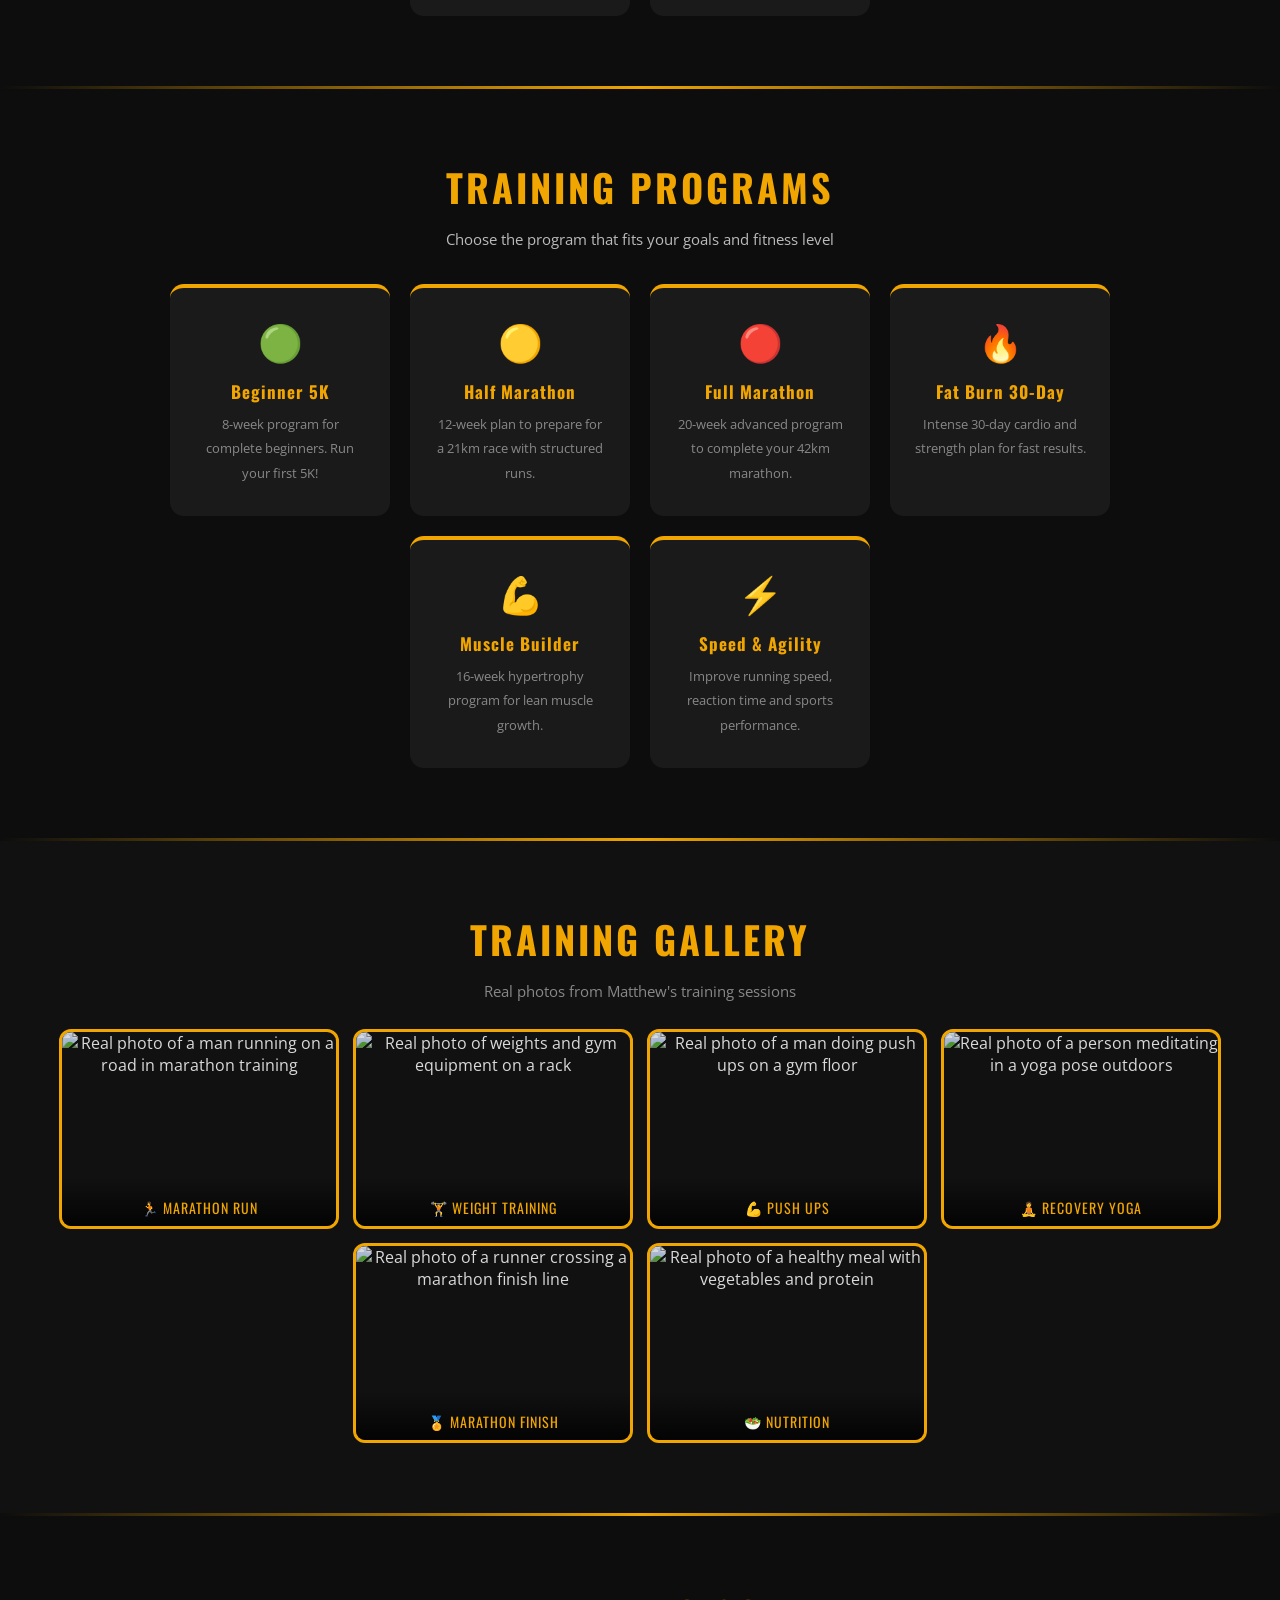
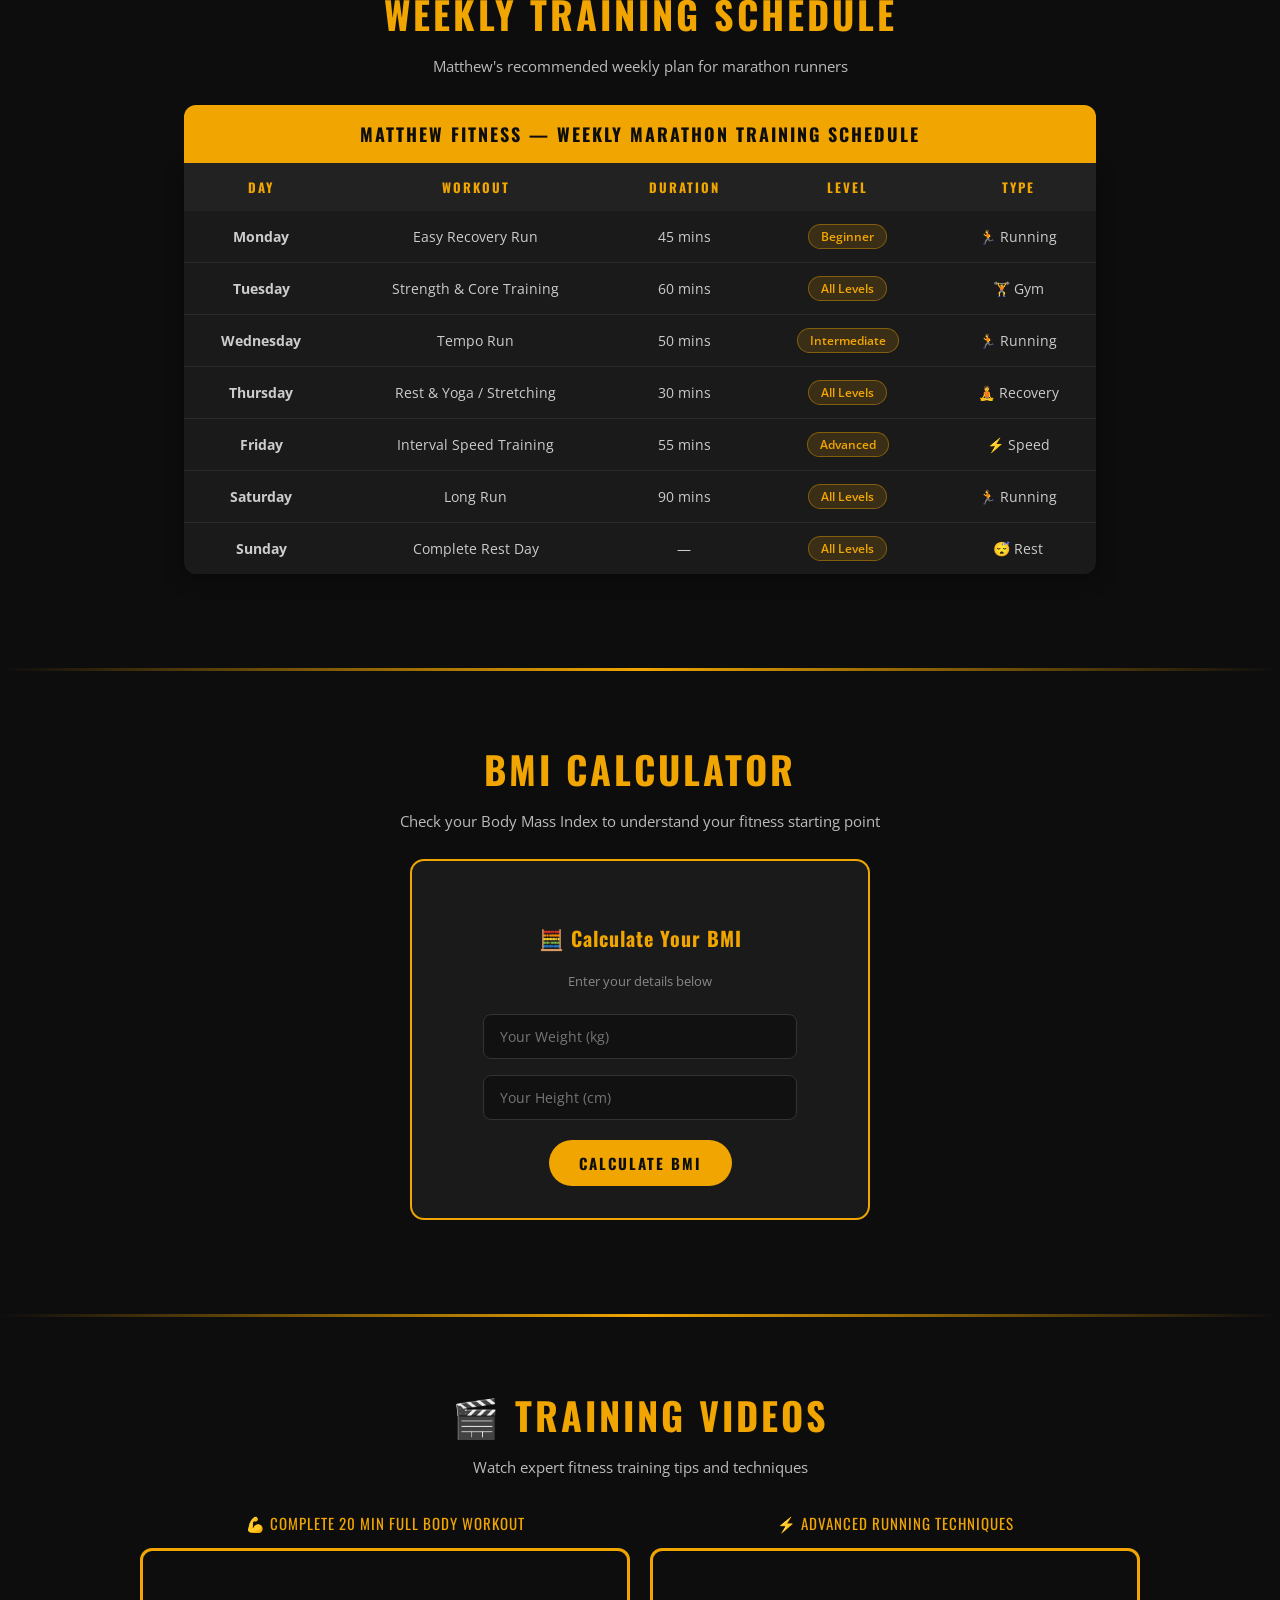
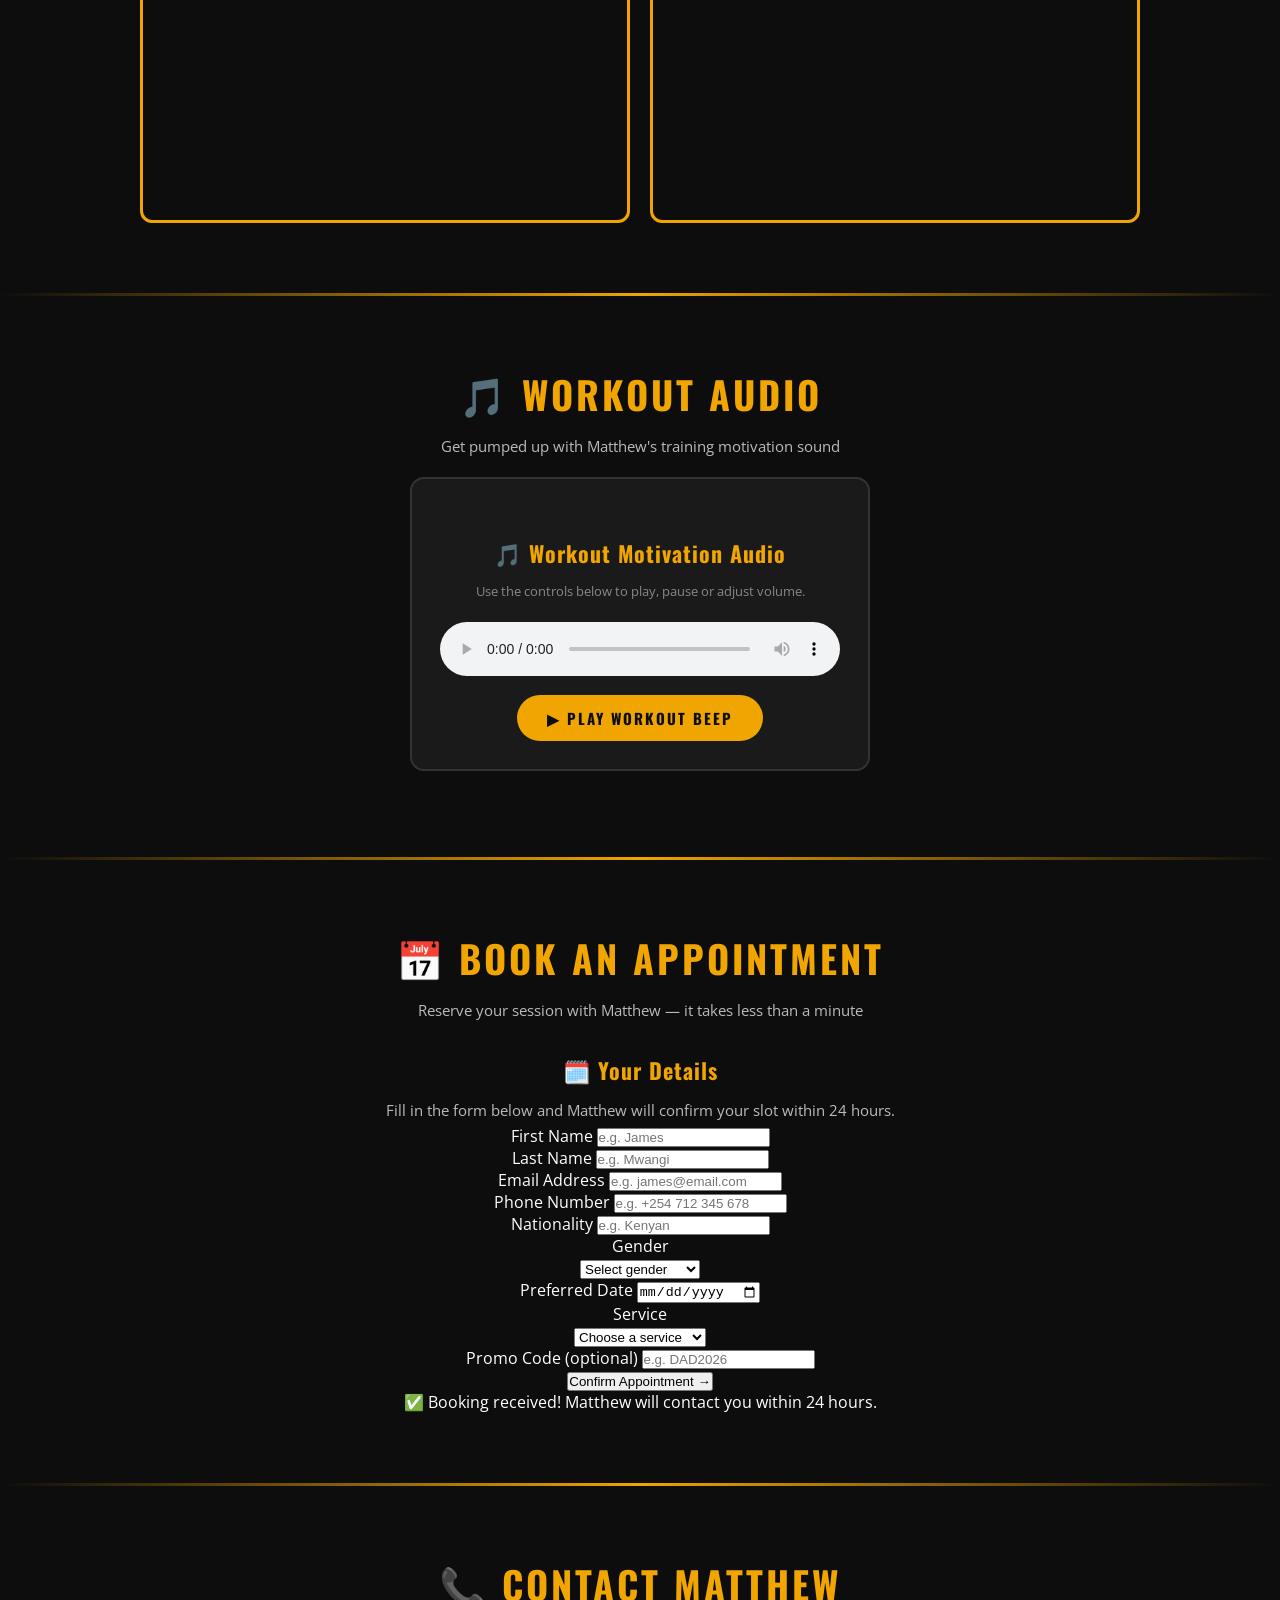
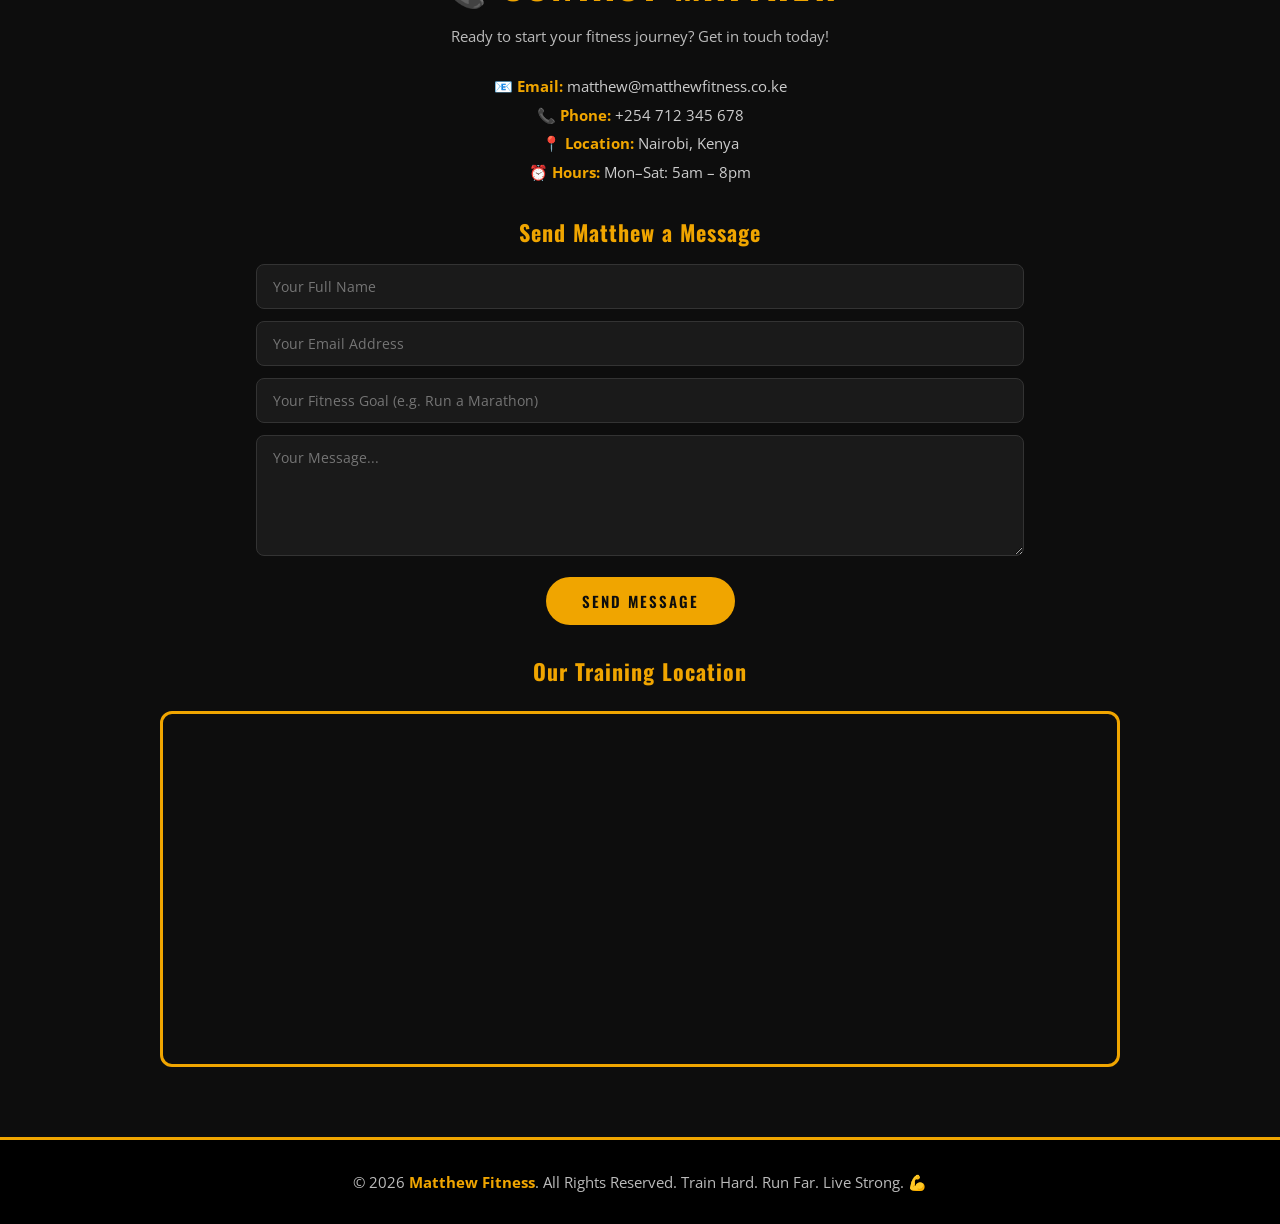
==== commit ac46ca69: "Update index.html" ====
--- a/index.html
+++ b/index.html
@@ -19,7 +19,29 @@
     text-align: center;
 }
 
-/* ===== HEADER ===== */
+<!-- ===== FATHER'S DAY WELCOME POPUP ===== -->
+<div class="popup-overlay" id="welcomePopup">
+    <div class="popup-box">
+        <button class="popup-close" onclick="closePopup()" aria-label="Close">✕</button>
+        <div class="popup-badge">🎉 Limited Time Offer</div>
+        <div class="popup-discount"><span>30%</span> OFF</div>
+        <h2>👨 HAPPY FATHER'S DAY!</h2>
+        <p class="popup-subtitle">
+            Celebrate the dads in your life with a special Father's Day fitness gift.
+            Train together, grow stronger — this June only!
+        </p>
+        <div class="popup-promo">
+            <p>Use promo code at booking:</p>
+            <div class="promo-code">DAD2026</div>
+            <p>30% off all packages for Dads &amp; Dad-Duos this month</p>
+        </div>
+        <p class="popup-timer" id="offerTimer">⏳ Offer ends in: calculating...</p>
+        <button class="popup-btn" onclick="claimOffer()">Claim My Discount →</button>
+        <span class="popup-skip" onclick="closePopup()">No thanks, I'll pay full price</span>
+    </div>
+</div>
+    
+    /* ===== HEADER ===== */
 header {
     background: linear-gradient(rgba(0,0,0,0.7), rgba(0,0,0,0.85)),
                 url('https://images.unsplash.com/photo-1534438327276-14e5300c3a48?w=1400&q=80') center/cover no-repeat;
@@ -924,7 +946,90 @@
 
 <hr>
 
-<!-- CONTACT -->
+<!-- BOOK AN APPOINTMENT -->
+<section id="booking">
+    <h2>📅 Book an Appointment</h2>
+    <p>Reserve your session with Matthew — it takes less than a minute</p>
+
+    <div class="booking-box">
+        <h3>🗓️ Your Details</h3>
+        <p class="booking-intro">Fill in the form below and Matthew will confirm your slot within 24 hours.</p>
+
+        <div class="booking-row">
+            <div class="booking-field">
+                <label for="b-firstname">First Name</label>
+                <input type="text" id="b-firstname" placeholder="e.g. James">
+            </div>
+            <div class="booking-field">
+                <label for="b-lastname">Last Name</label>
+                <input type="text" id="b-lastname" placeholder="e.g. Mwangi">
+            </div>
+        </div>
+
+        <div class="booking-field">
+            <label for="b-email">Email Address</label>
+            <input type="email" id="b-email" placeholder="e.g. james@email.com">
+        </div>
+
+        <div class="booking-field">
+            <label for="b-phone">Phone Number</label>
+            <input type="tel" id="b-phone" placeholder="e.g. +254 712 345 678">
+        </div>
+
+        <div class="booking-row">
+            <div class="booking-field">
+                <label for="b-nationality">Nationality</label>
+                <input type="text" id="b-nationality" placeholder="e.g. Kenyan">
+            </div>
+            <div class="booking-field">
+                <label for="b-gender">Gender</label>
+                <div class="select-wrap">
+                    <select id="b-gender">
+                        <option value="" disabled selected>Select gender</option>
+                        <option value="male">Male</option>
+                        <option value="female">Female</option>
+                        <option value="nonbinary">Non-binary</option>
+                        <option value="prefer-not">Prefer not to say</option>
+                    </select>
+                </div>
+            </div>
+        </div>
+
+        <div class="booking-row">
+            <div class="booking-field">
+                <label for="b-date">Preferred Date</label>
+                <input type="date" id="b-date">
+            </div>
+            <div class="booking-field">
+                <label for="b-service">Service</label>
+                <div class="select-wrap">
+                    <select id="b-service">
+                        <option value="" disabled selected>Choose a service</option>
+                        <option>Marathon Training</option>
+                        <option>Strength Training</option>
+                        <option>Nutrition Coaching</option>
+                        <option>Online Coaching</option>
+                        <option>Recovery &amp; Yoga</option>
+                        <option>Group Sessions</option>
+                    </select>
+                </div>
+            </div>
+        </div>
+
+        <div class="booking-field">
+            <label for="b-promo">Promo Code (optional)</label>
+            <input type="text" id="b-promo" placeholder="e.g. DAD2026">
+        </div>
+
+        <button class="booking-submit" onclick="submitBooking()">Confirm Appointment →</button>
+        <div id="booking-success">✅ Booking received! Matthew will contact you within 24 hours.</div>
+    </div>
+</section>
+
+<hr>
+
+    
+    <!-- CONTACT -->
 <section id="contact" class="contact-form">
     <h2>📞 Contact Matthew</h2>
     <p>Ready to start your fitness journey? Get in touch today!</p>
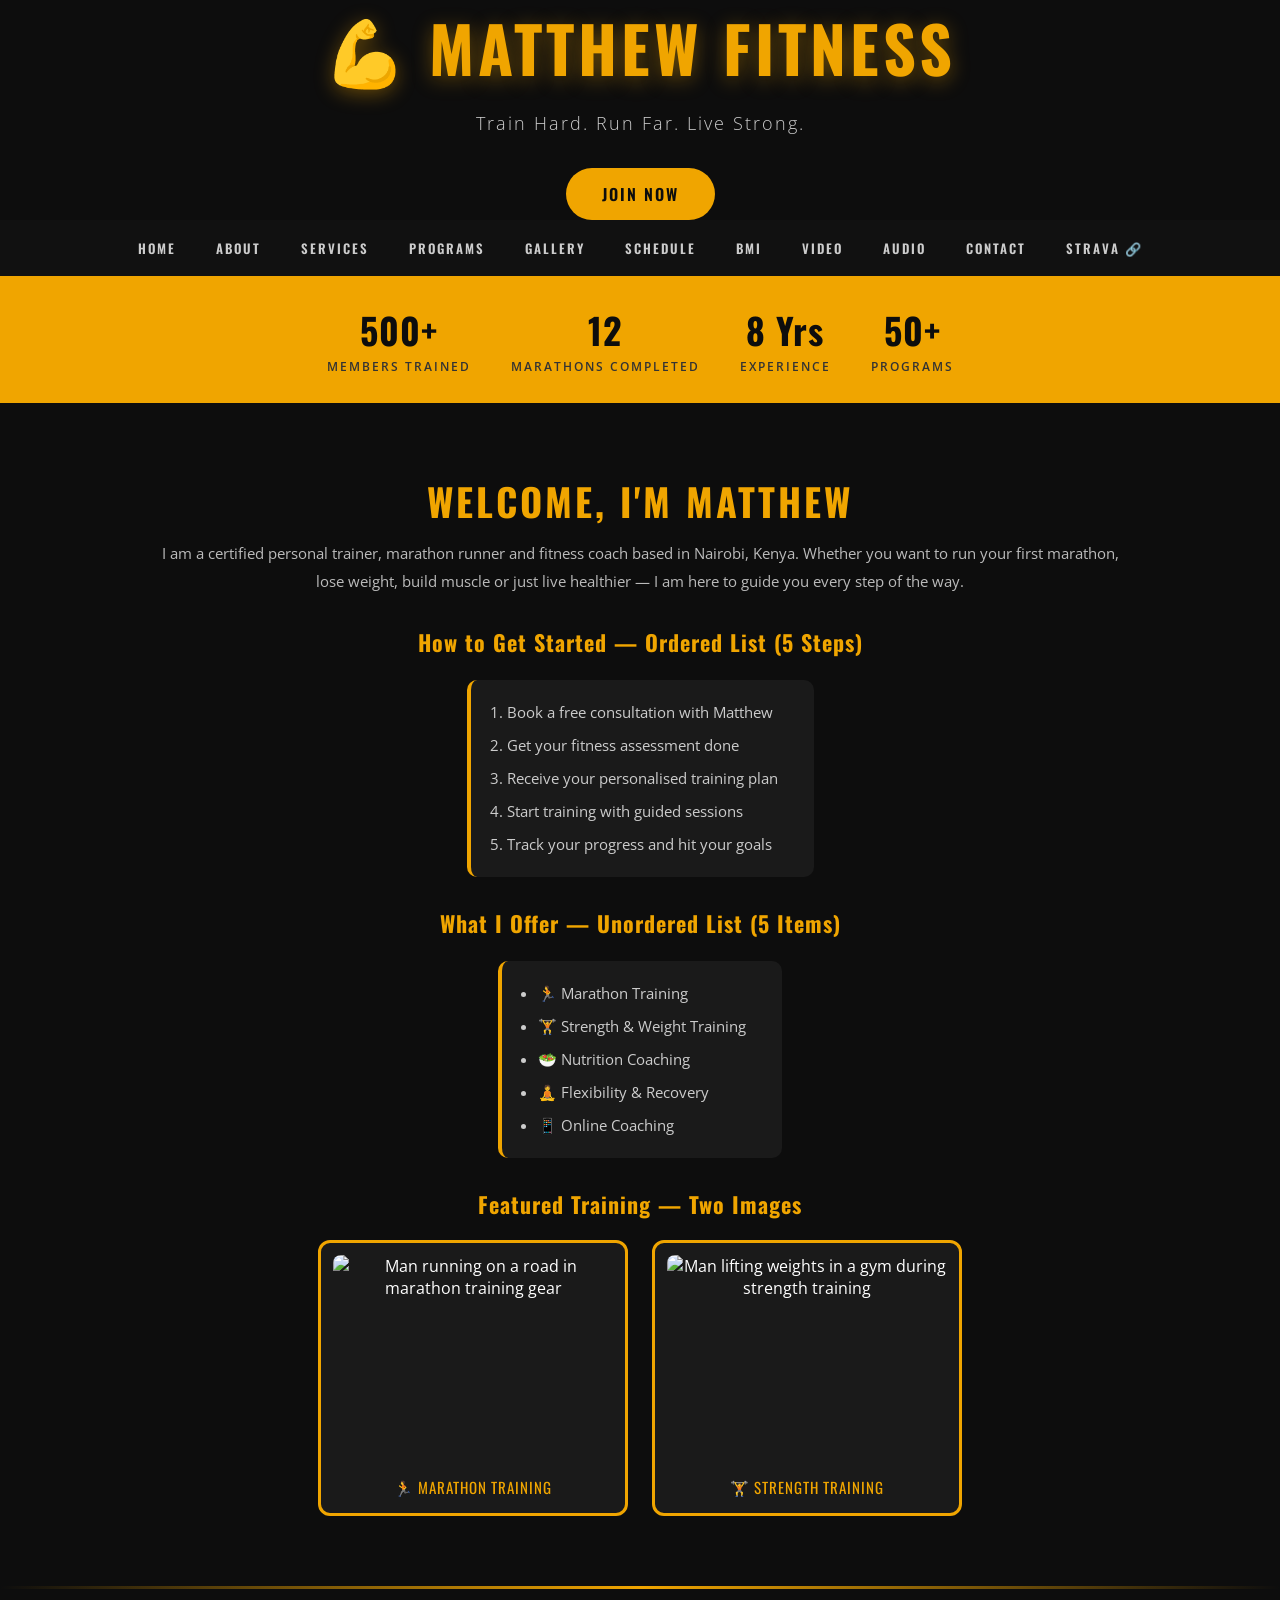
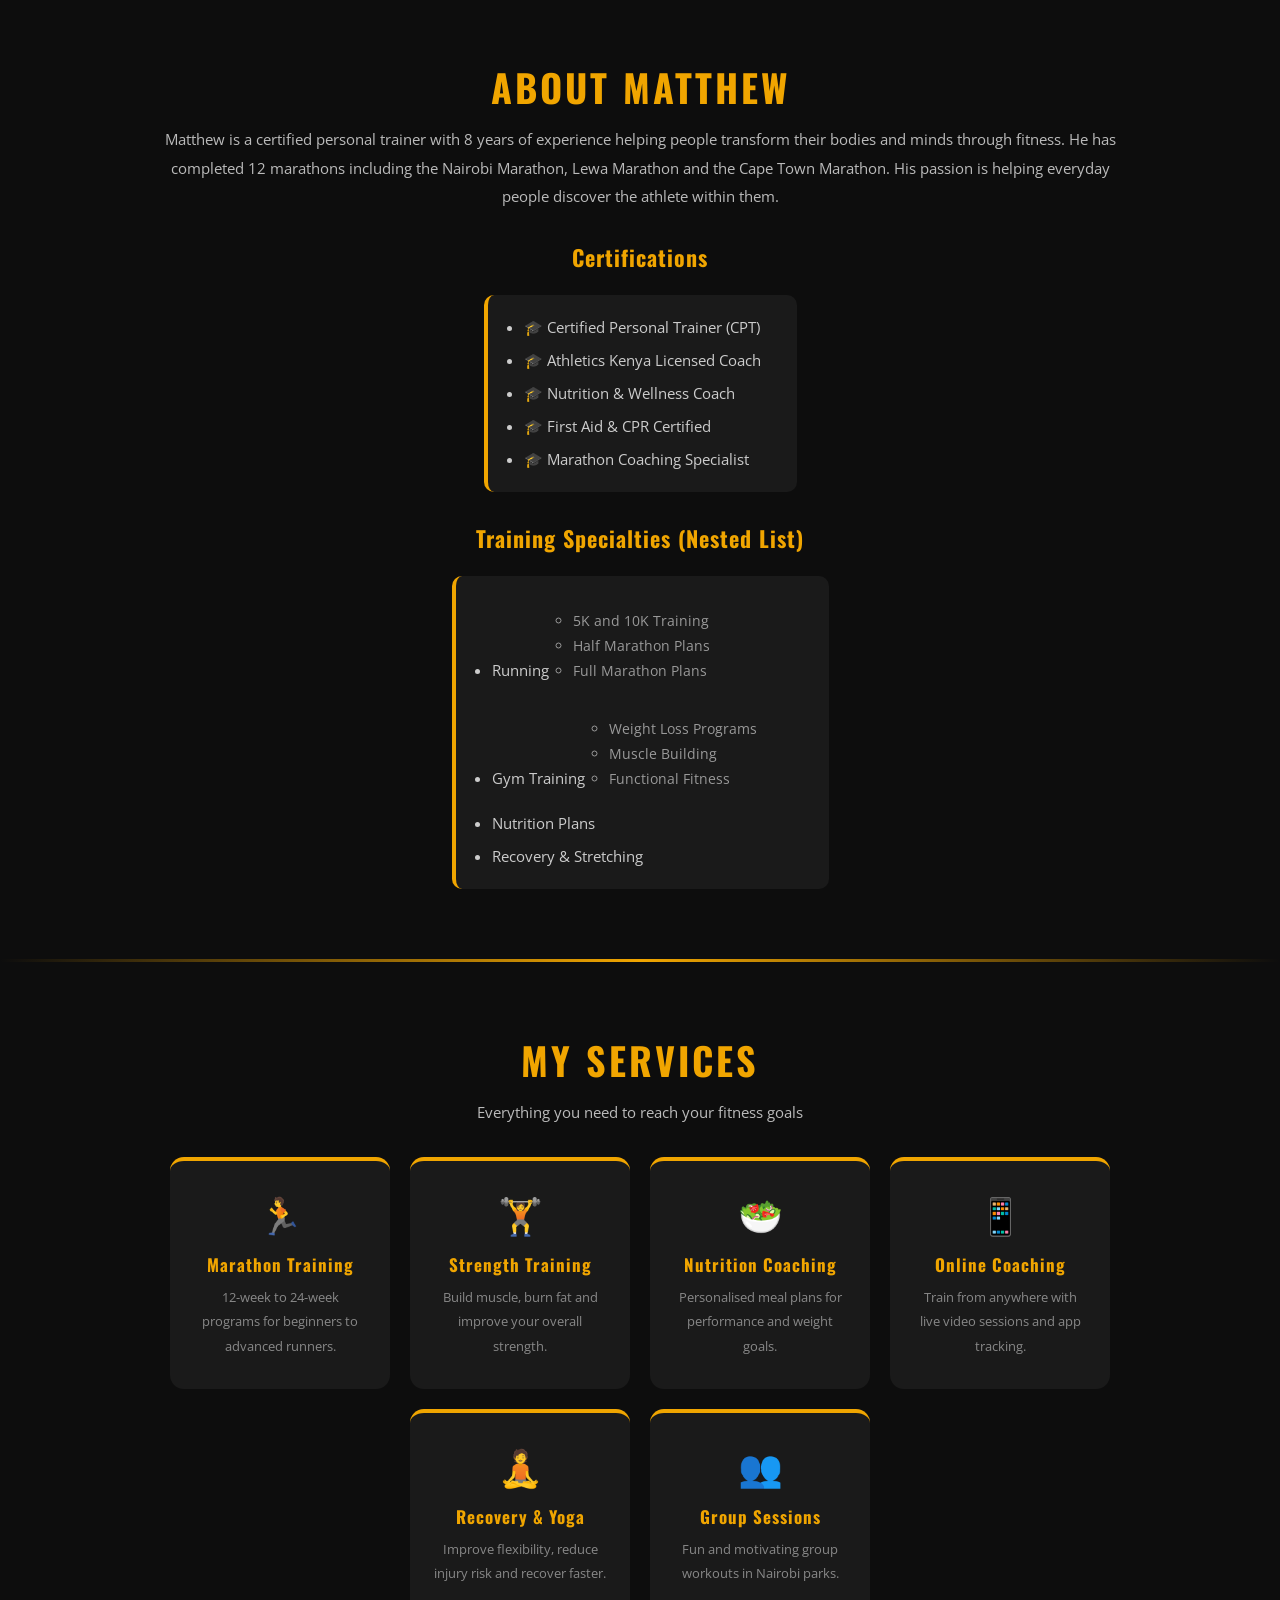
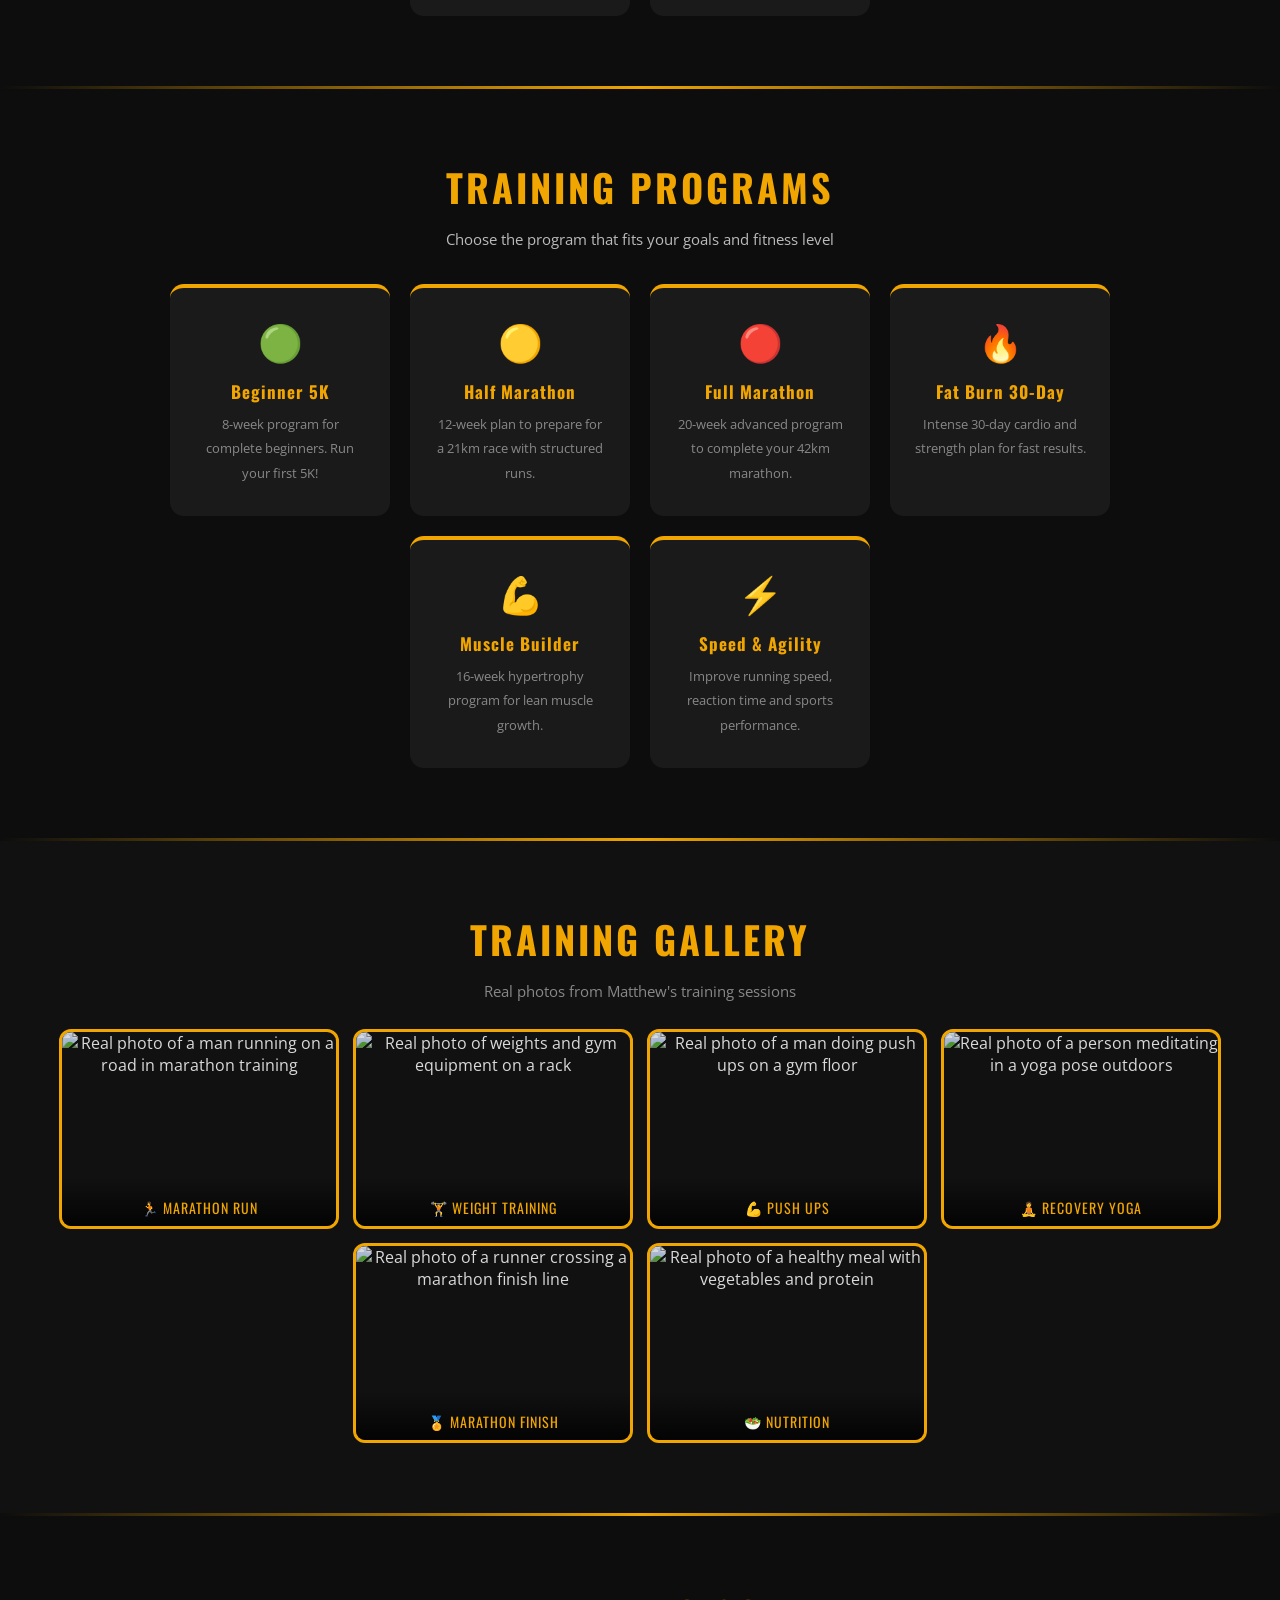
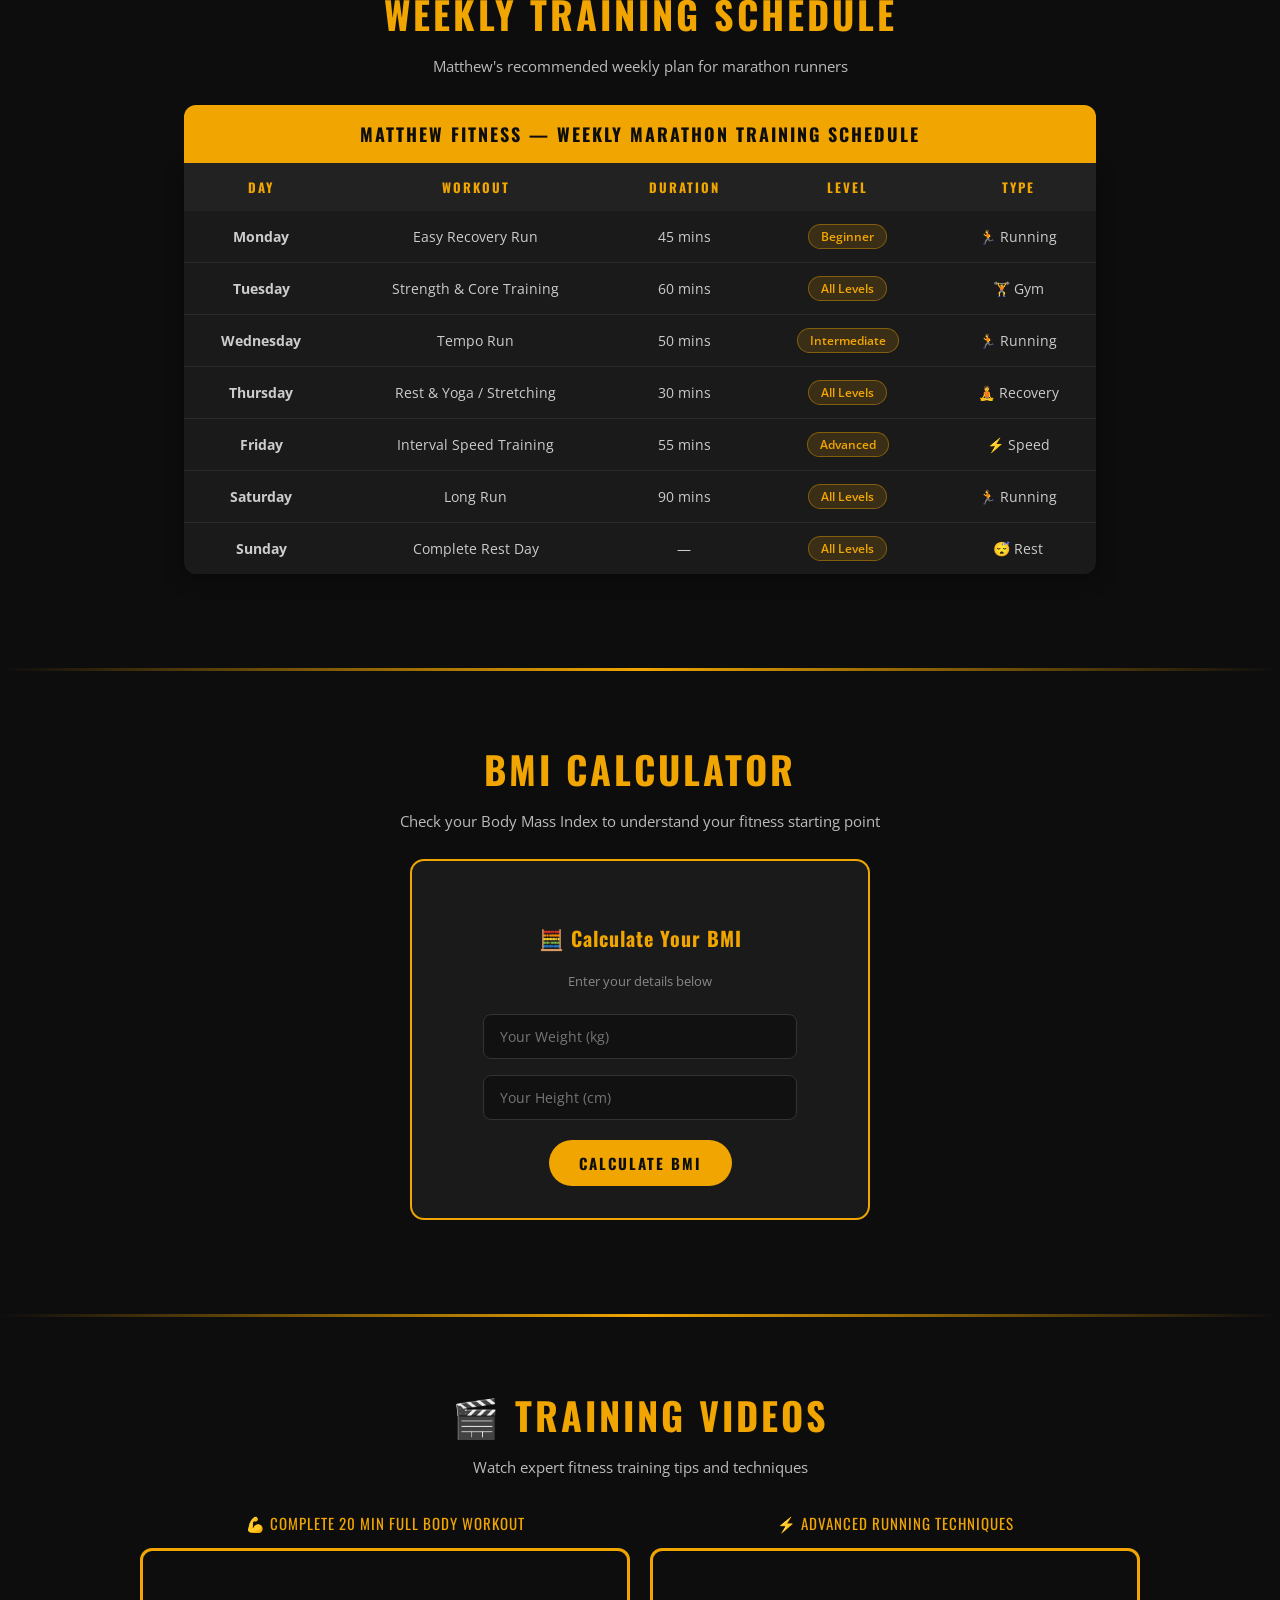
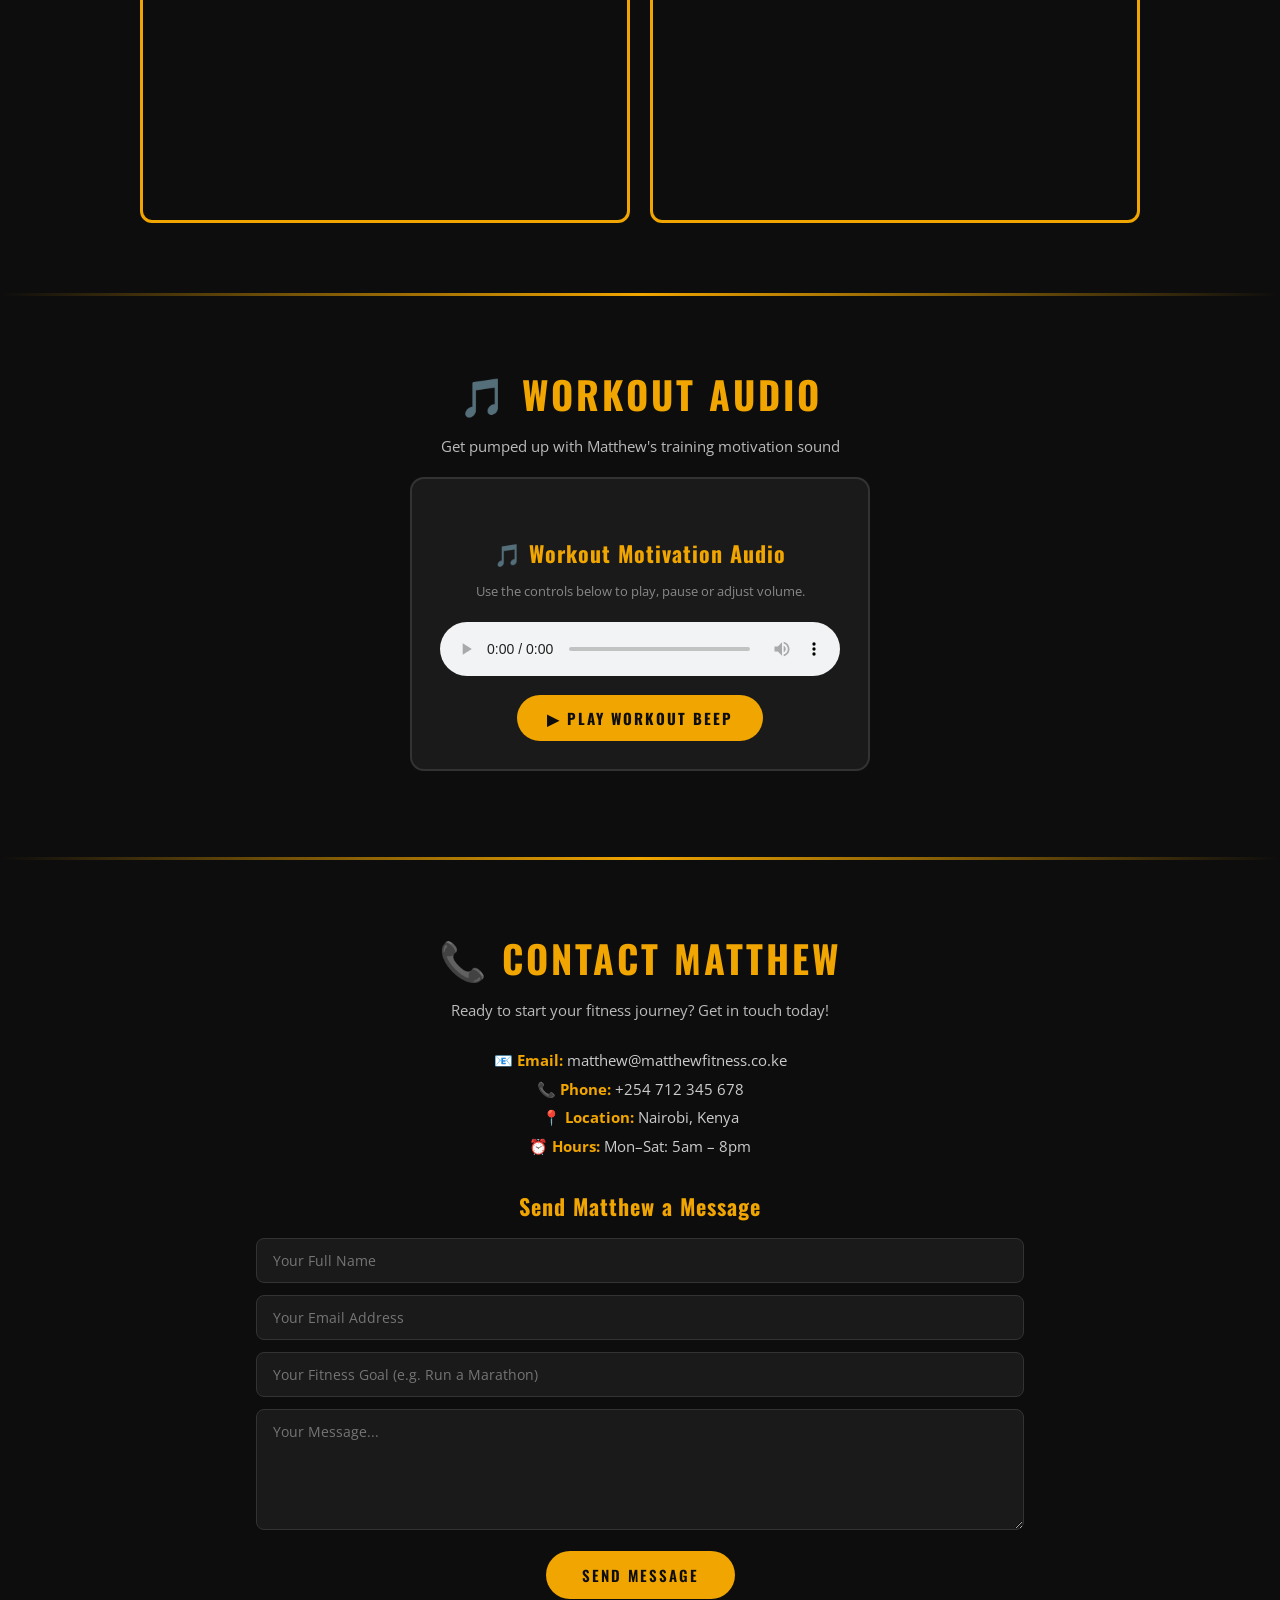
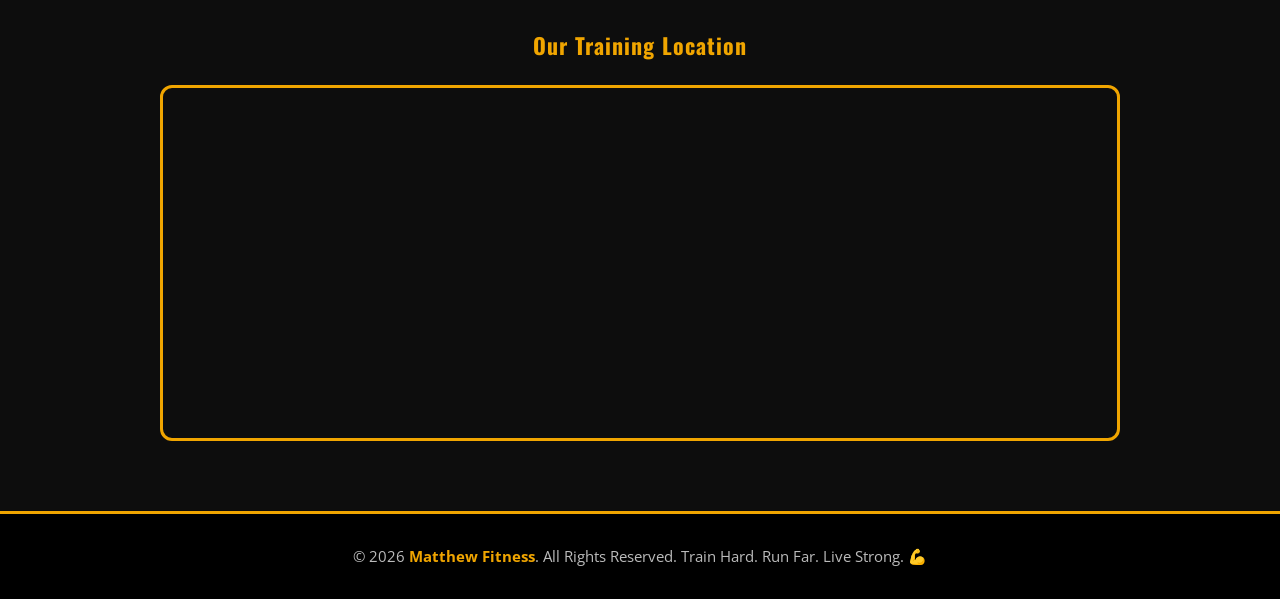
==== commit eae8154f: "Update index.html" ====
--- a/index.html
+++ b/index.html
@@ -946,89 +946,6 @@
 
 <hr>
 
-<!-- BOOK AN APPOINTMENT -->
-<section id="booking">
-    <h2>📅 Book an Appointment</h2>
-    <p>Reserve your session with Matthew — it takes less than a minute</p>
-
-    <div class="booking-box">
-        <h3>🗓️ Your Details</h3>
-        <p class="booking-intro">Fill in the form below and Matthew will confirm your slot within 24 hours.</p>
-
-        <div class="booking-row">
-            <div class="booking-field">
-                <label for="b-firstname">First Name</label>
-                <input type="text" id="b-firstname" placeholder="e.g. James">
-            </div>
-            <div class="booking-field">
-                <label for="b-lastname">Last Name</label>
-                <input type="text" id="b-lastname" placeholder="e.g. Mwangi">
-            </div>
-        </div>
-
-        <div class="booking-field">
-            <label for="b-email">Email Address</label>
-            <input type="email" id="b-email" placeholder="e.g. james@email.com">
-        </div>
-
-        <div class="booking-field">
-            <label for="b-phone">Phone Number</label>
-            <input type="tel" id="b-phone" placeholder="e.g. +254 712 345 678">
-        </div>
-
-        <div class="booking-row">
-            <div class="booking-field">
-                <label for="b-nationality">Nationality</label>
-                <input type="text" id="b-nationality" placeholder="e.g. Kenyan">
-            </div>
-            <div class="booking-field">
-                <label for="b-gender">Gender</label>
-                <div class="select-wrap">
-                    <select id="b-gender">
-                        <option value="" disabled selected>Select gender</option>
-                        <option value="male">Male</option>
-                        <option value="female">Female</option>
-                        <option value="nonbinary">Non-binary</option>
-                        <option value="prefer-not">Prefer not to say</option>
-                    </select>
-                </div>
-            </div>
-        </div>
-
-        <div class="booking-row">
-            <div class="booking-field">
-                <label for="b-date">Preferred Date</label>
-                <input type="date" id="b-date">
-            </div>
-            <div class="booking-field">
-                <label for="b-service">Service</label>
-                <div class="select-wrap">
-                    <select id="b-service">
-                        <option value="" disabled selected>Choose a service</option>
-                        <option>Marathon Training</option>
-                        <option>Strength Training</option>
-                        <option>Nutrition Coaching</option>
-                        <option>Online Coaching</option>
-                        <option>Recovery &amp; Yoga</option>
-                        <option>Group Sessions</option>
-                    </select>
-                </div>
-            </div>
-        </div>
-
-        <div class="booking-field">
-            <label for="b-promo">Promo Code (optional)</label>
-            <input type="text" id="b-promo" placeholder="e.g. DAD2026">
-        </div>
-
-        <button class="booking-submit" onclick="submitBooking()">Confirm Appointment →</button>
-        <div id="booking-success">✅ Booking received! Matthew will contact you within 24 hours.</div>
-    </div>
-</section>
-
-<hr>
-
-    
     <!-- CONTACT -->
 <section id="contact" class="contact-form">
     <h2>📞 Contact Matthew</h2>
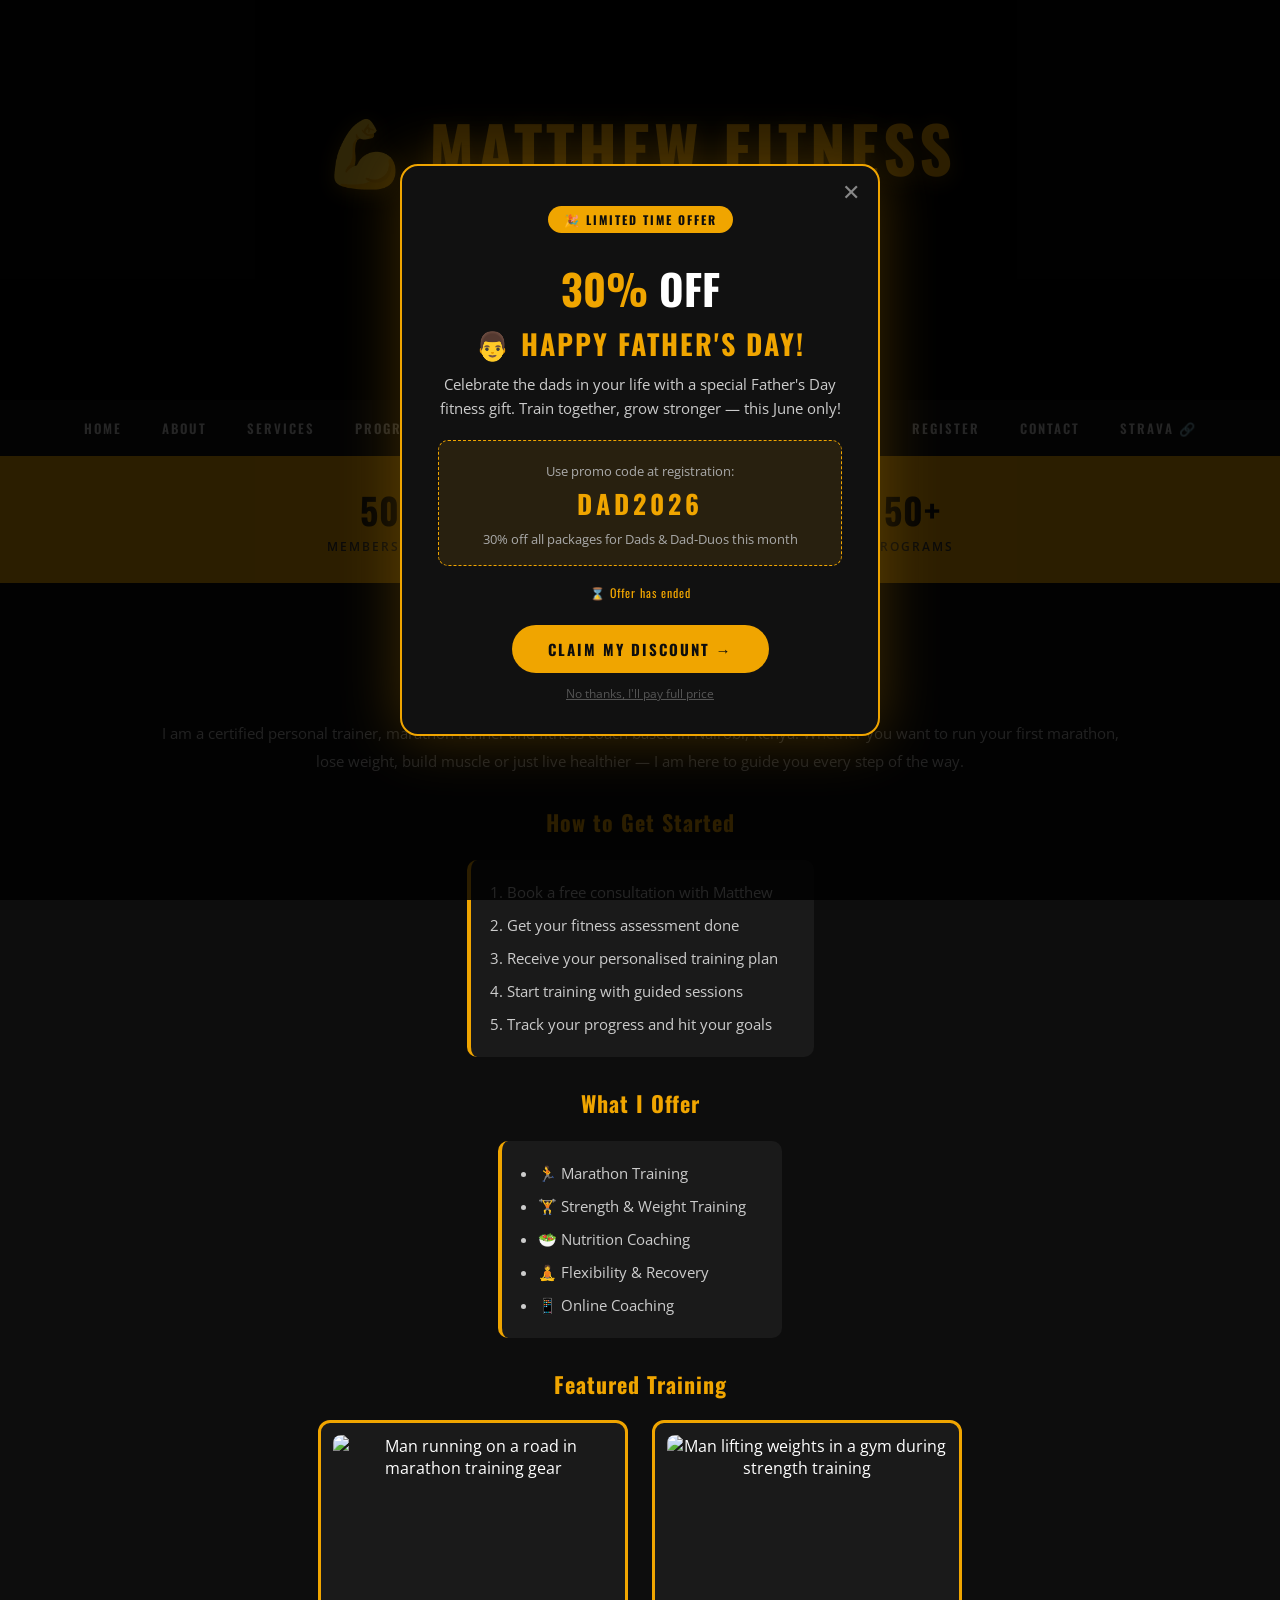
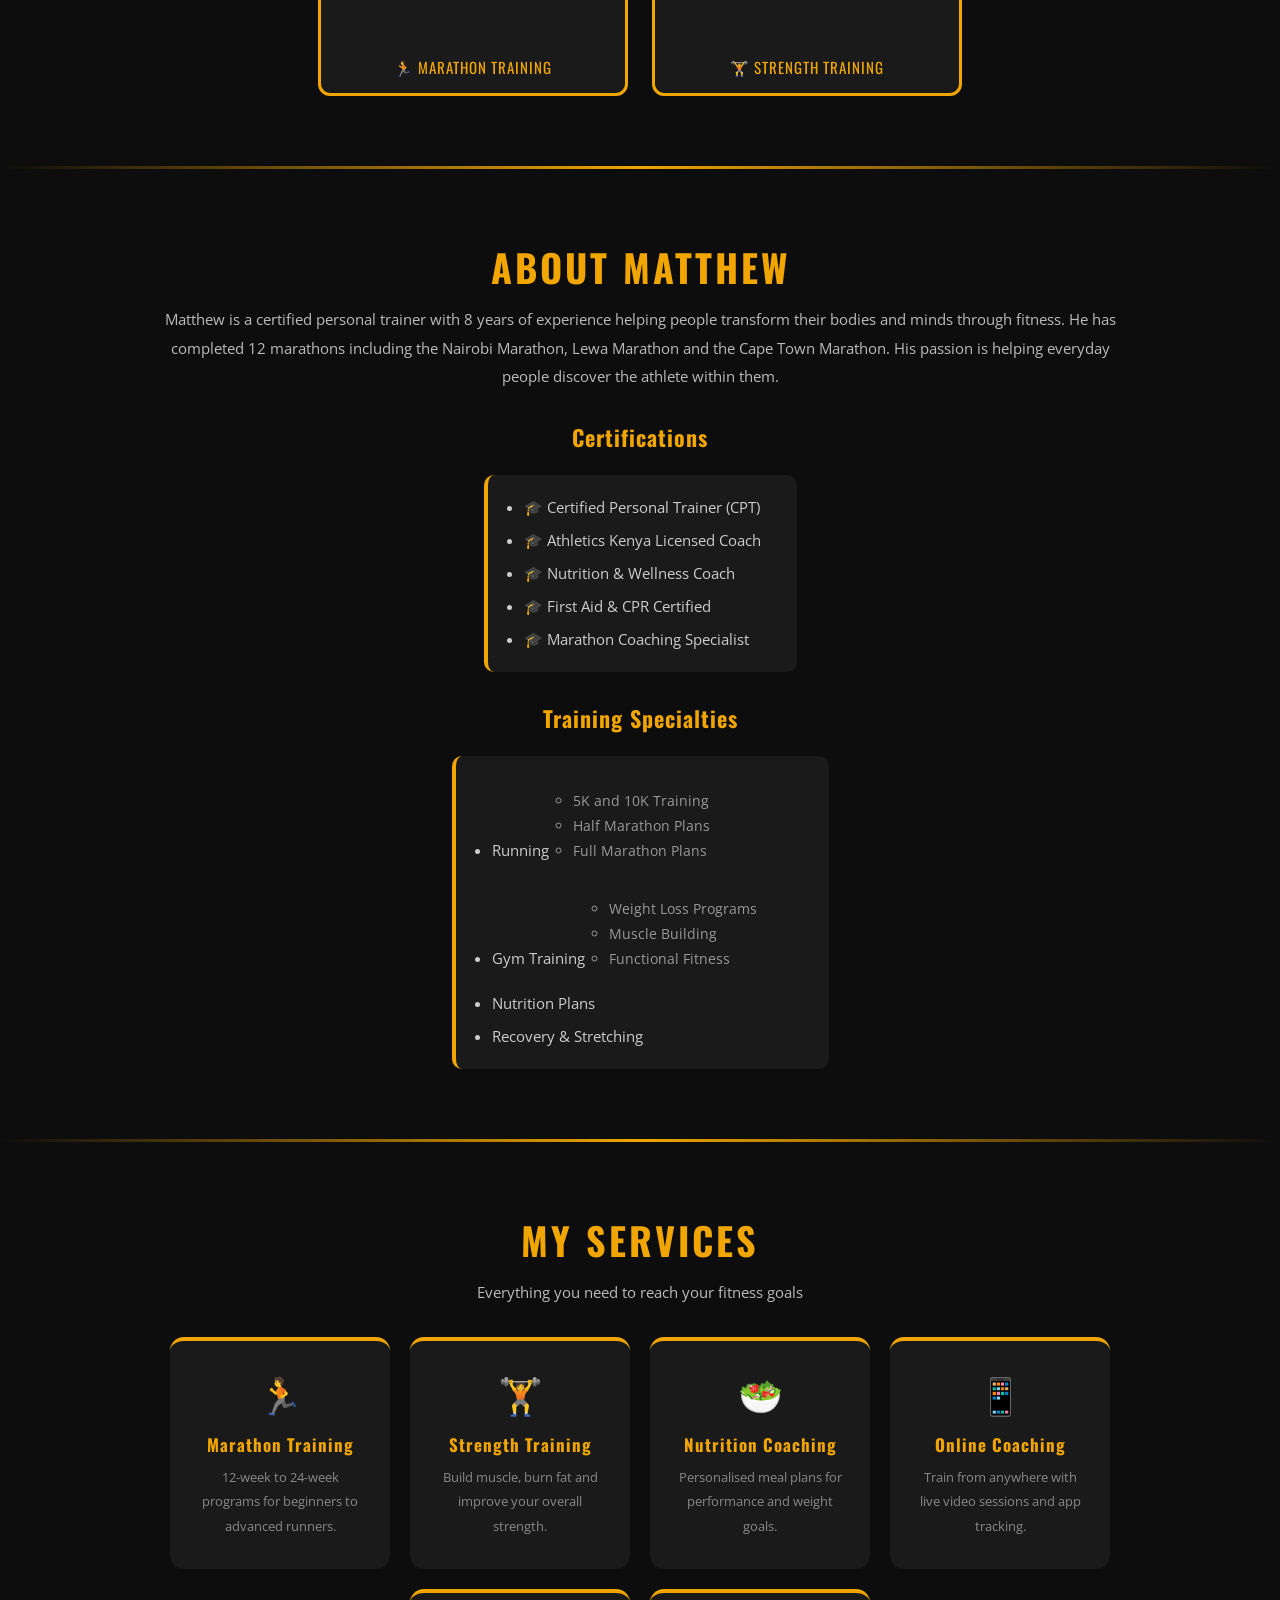
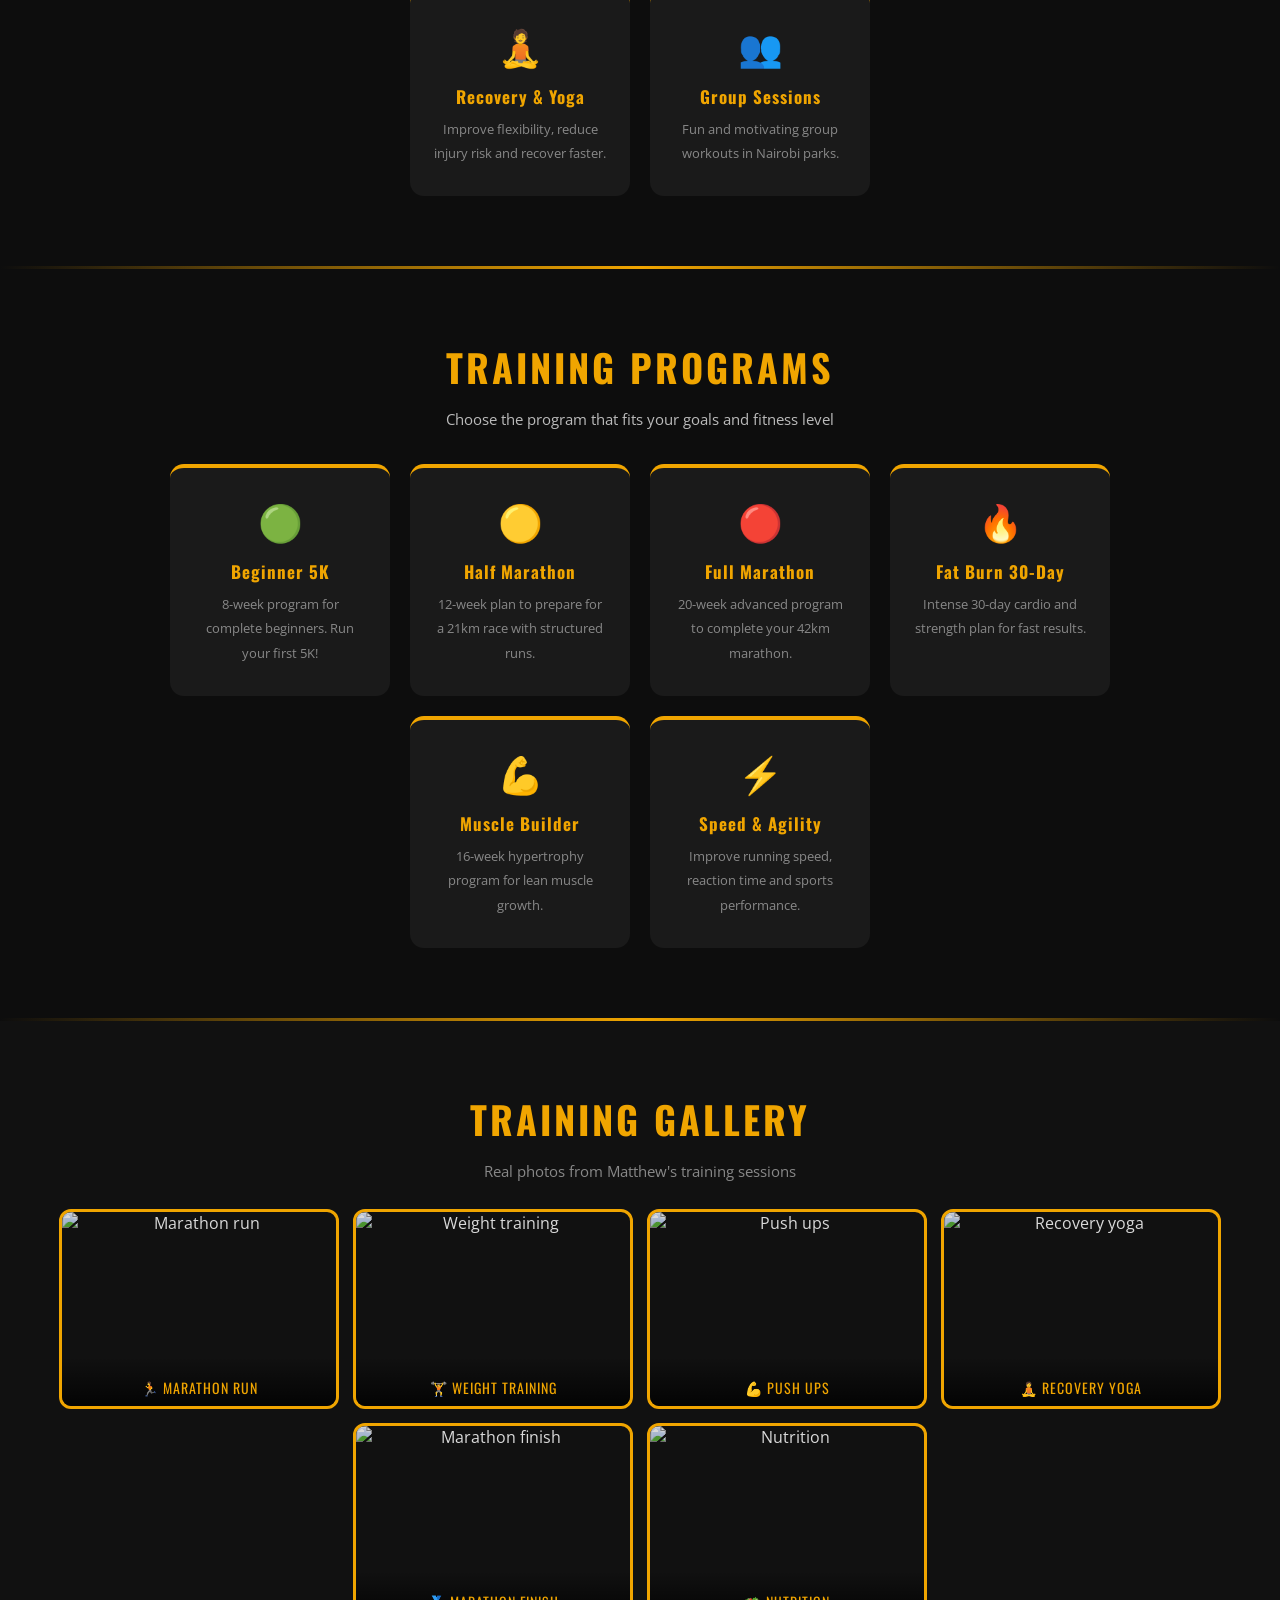
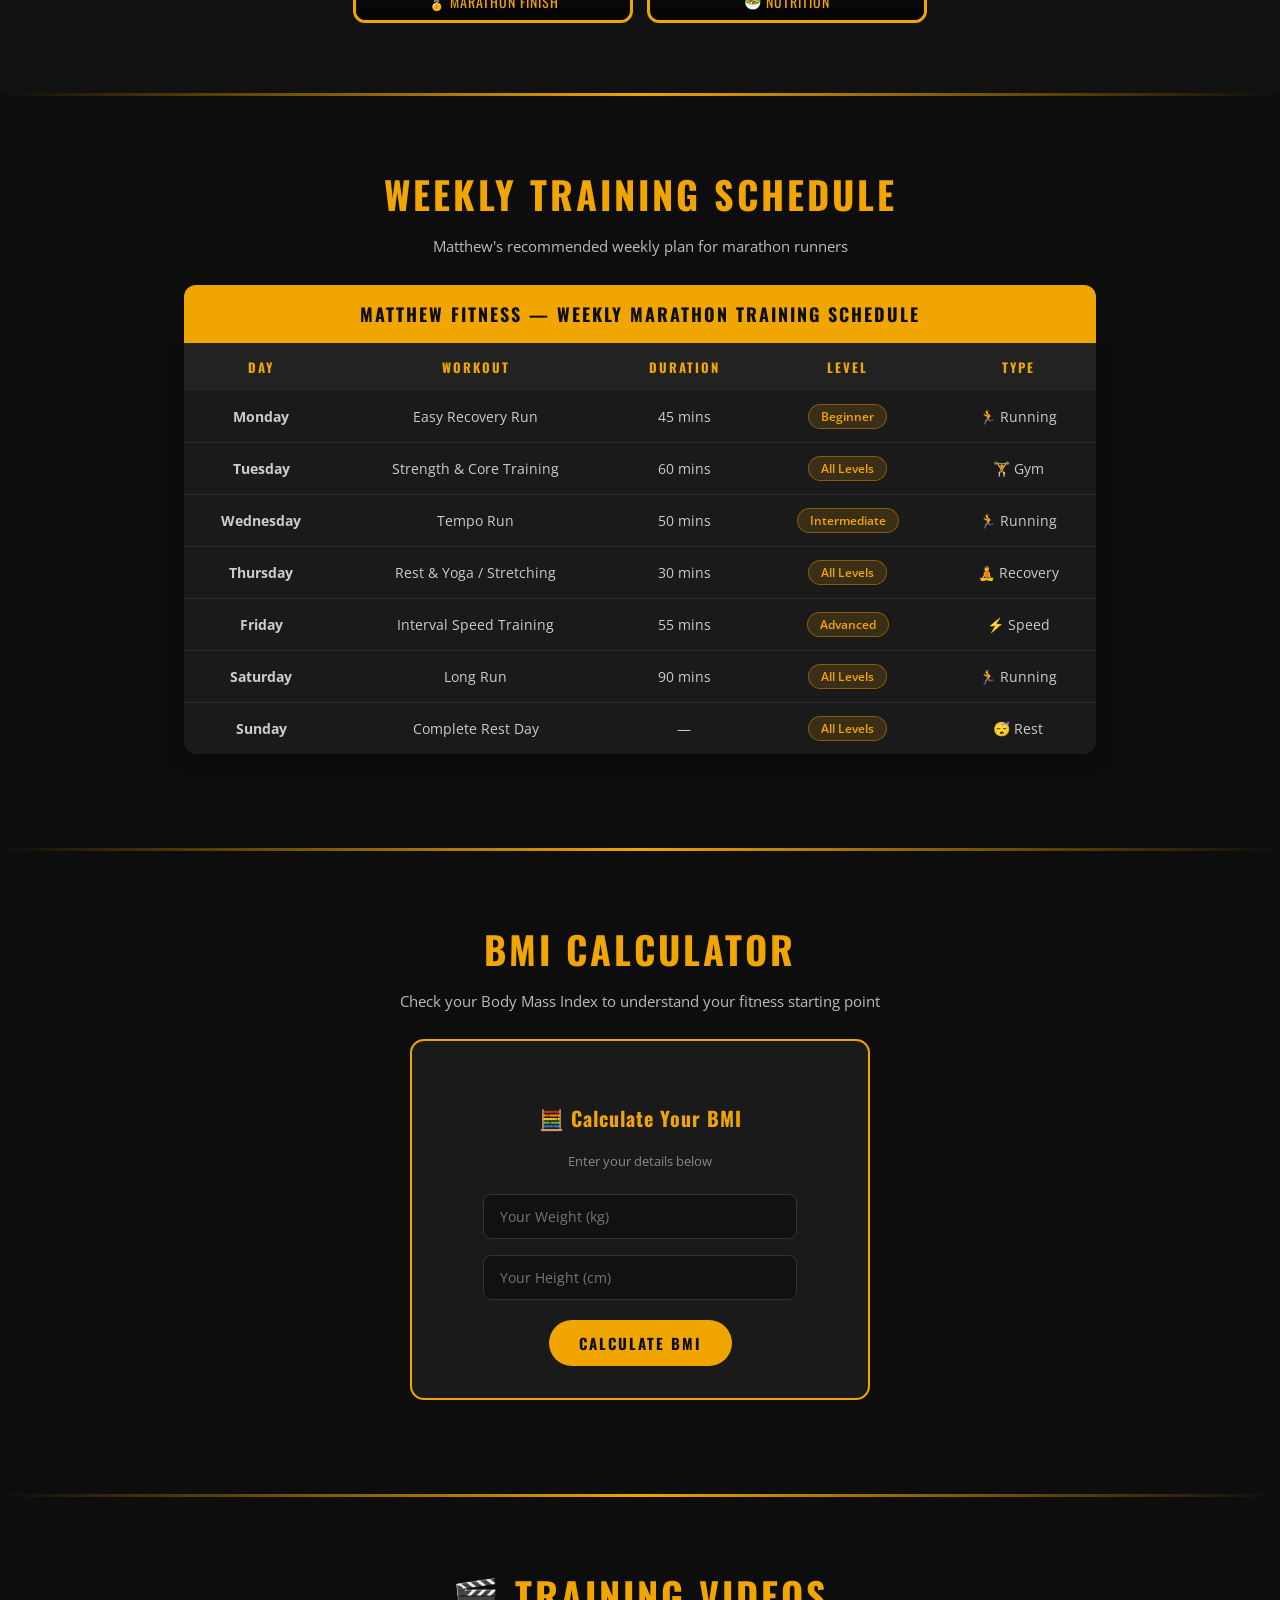
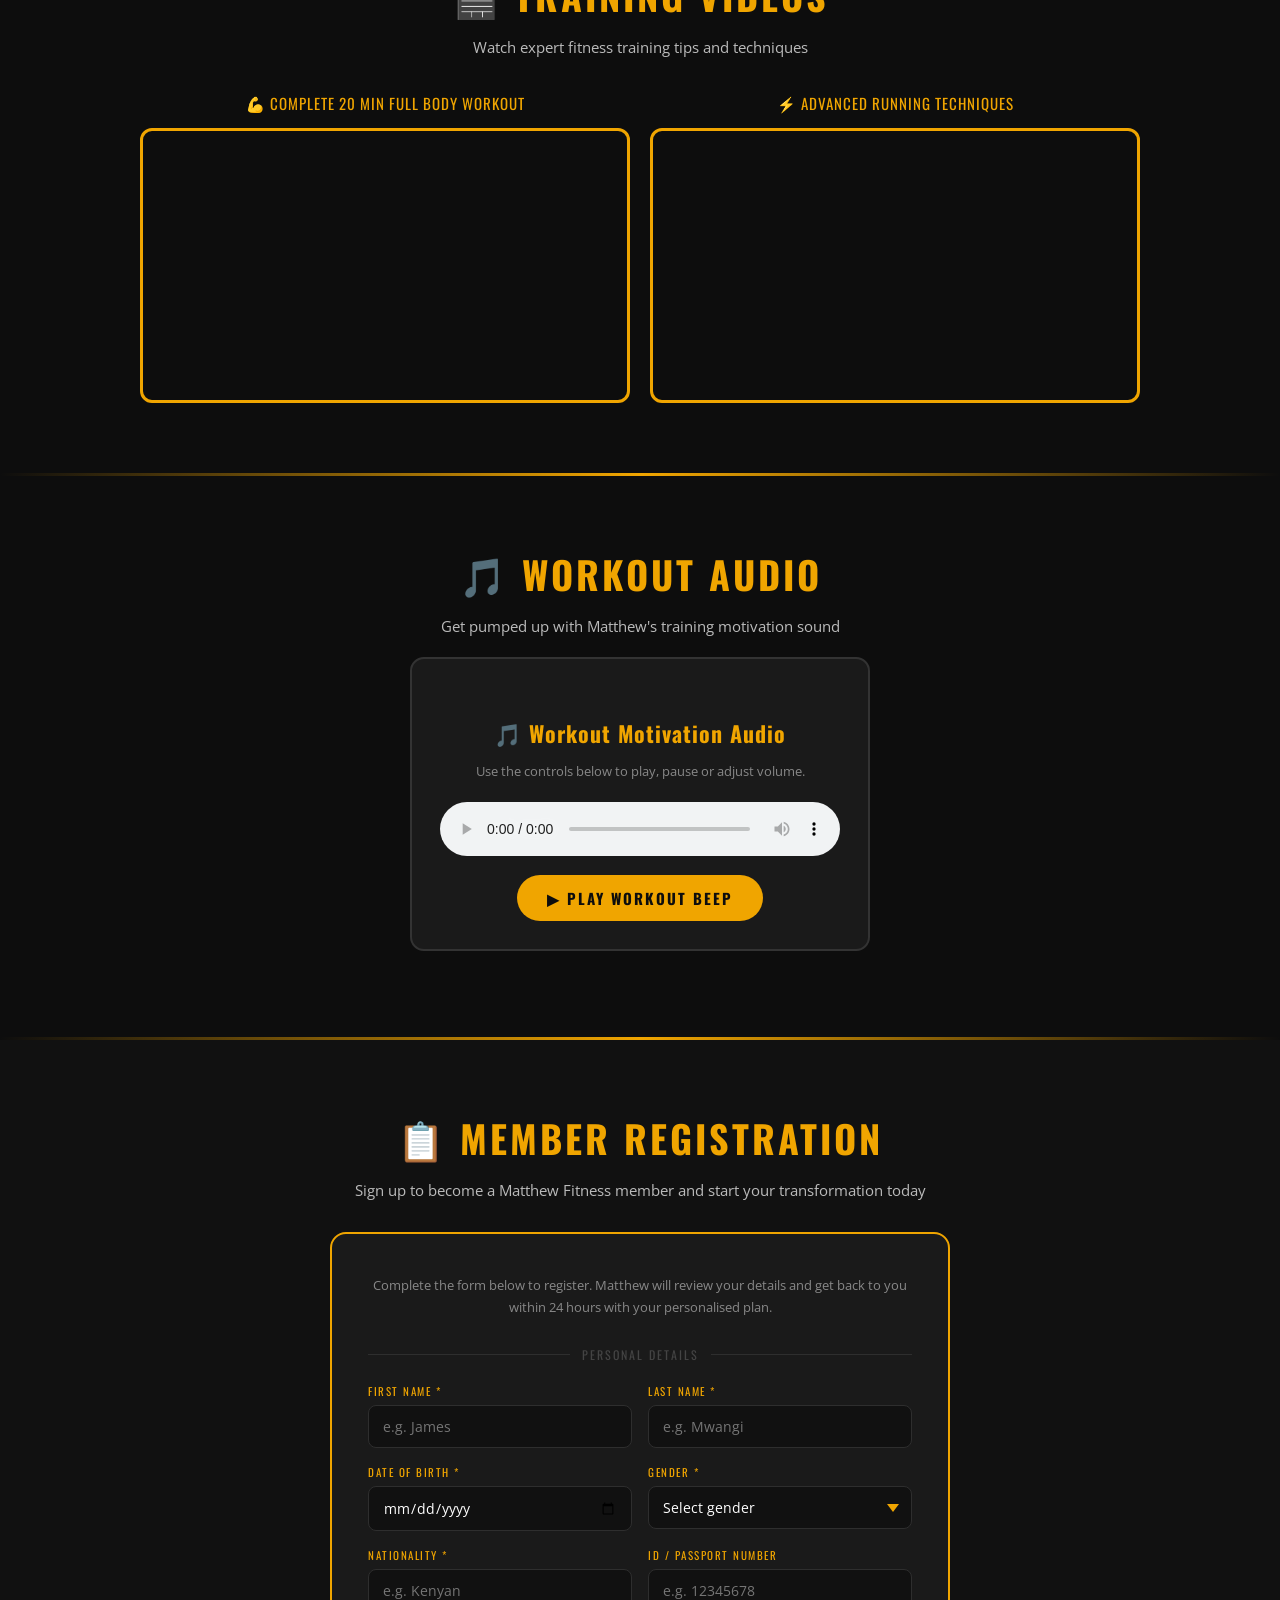
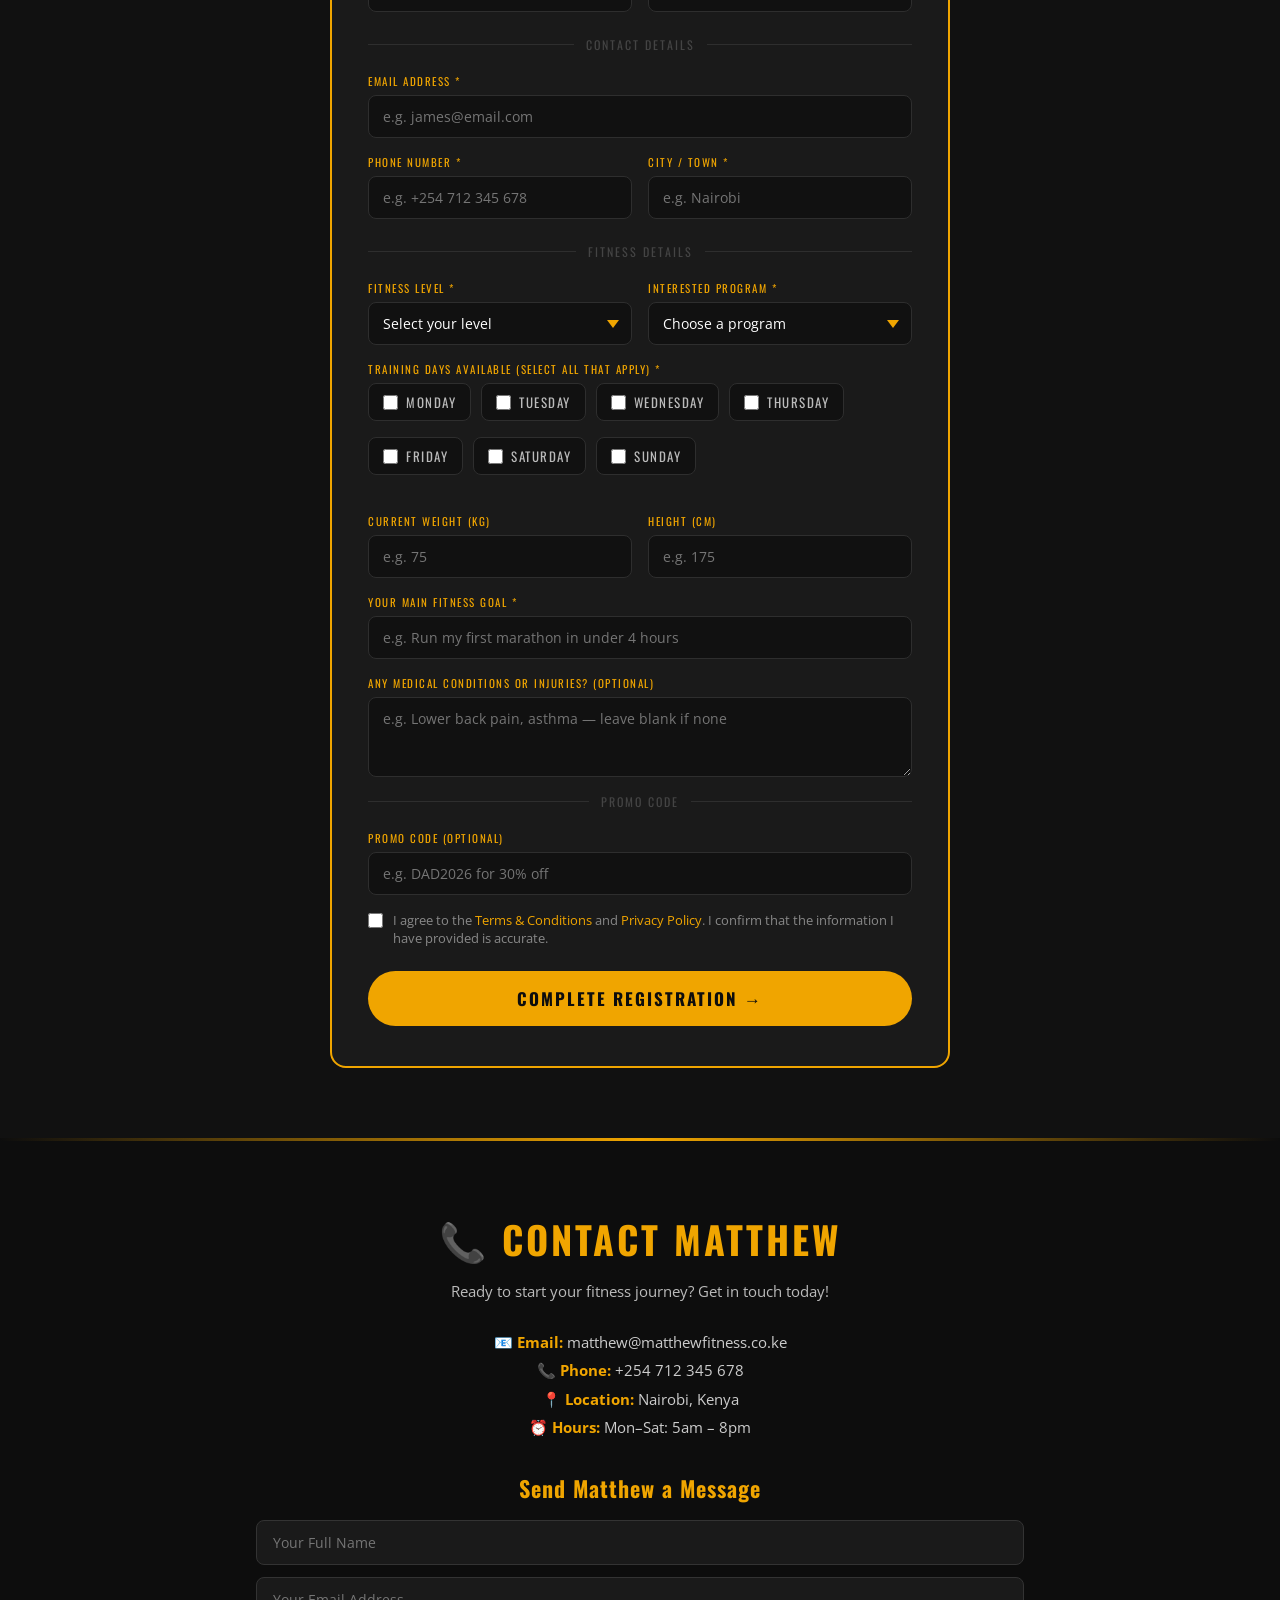
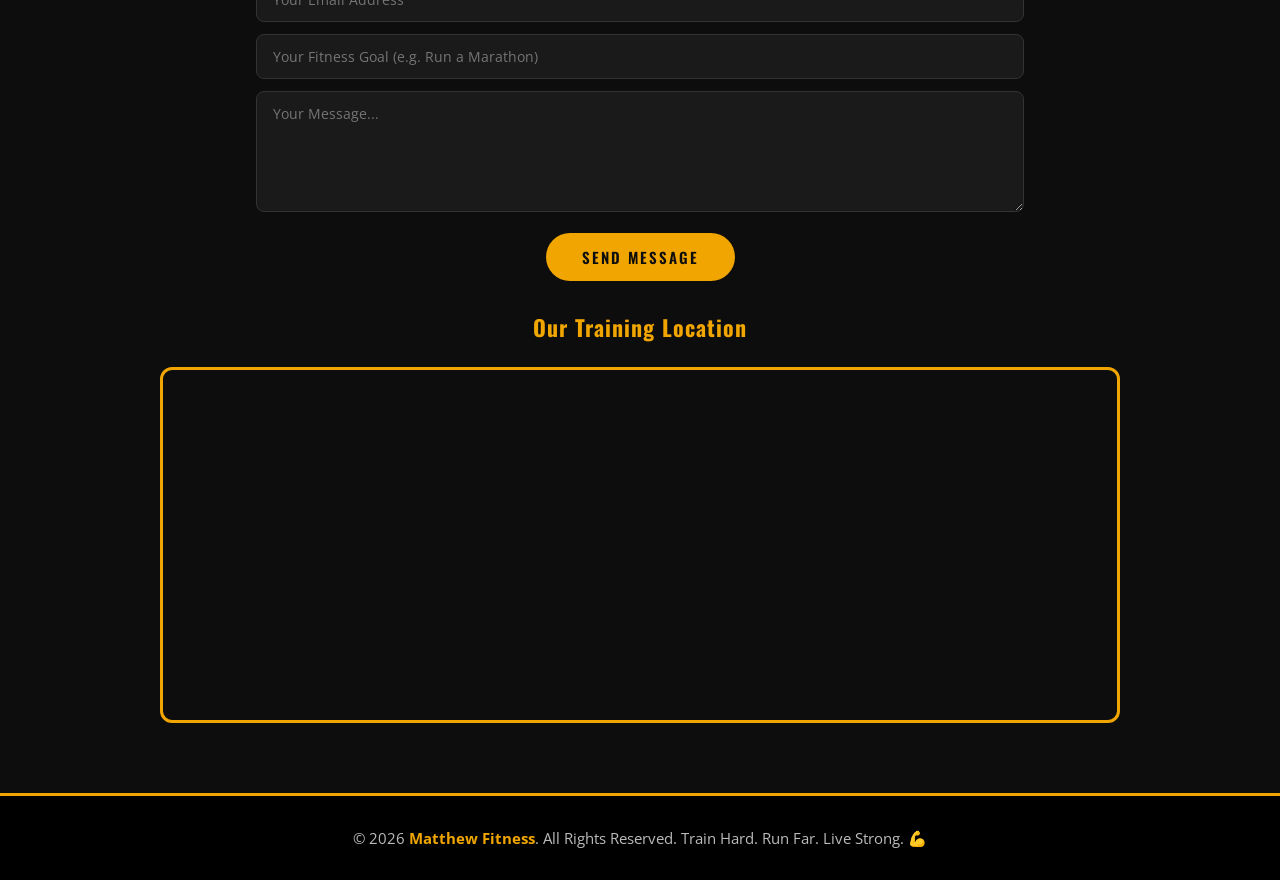
==== commit d2fa1ba3: "Update index.html" ====
--- a/index.html
+++ b/index.html
@@ -4,557 +4,162 @@
 <meta charset="UTF-8">
 <meta name="viewport" content="width=device-width, initial-scale=1.0">
 <title>Matthew Fitness</title>
-
 <link href="https://fonts.googleapis.com/css2?family=Oswald:wght@400;600;700&family=Open+Sans:wght@300;400;600&display=swap" rel="stylesheet">
-
 <style>
 
 /* ===== GENERAL ===== */
 * { box-sizing: border-box; margin: 0; padding: 0; }
-
-body {
-    font-family: 'Open Sans', sans-serif;
-    background: #0d0d0d;
-    color: #fff;
-    text-align: center;
-}
-
-<!-- ===== FATHER'S DAY WELCOME POPUP ===== -->
-<div class="popup-overlay" id="welcomePopup">
-    <div class="popup-box">
-        <button class="popup-close" onclick="closePopup()" aria-label="Close">✕</button>
-        <div class="popup-badge">🎉 Limited Time Offer</div>
-        <div class="popup-discount"><span>30%</span> OFF</div>
-        <h2>👨 HAPPY FATHER'S DAY!</h2>
-        <p class="popup-subtitle">
-            Celebrate the dads in your life with a special Father's Day fitness gift.
-            Train together, grow stronger — this June only!
-        </p>
-        <div class="popup-promo">
-            <p>Use promo code at booking:</p>
-            <div class="promo-code">DAD2026</div>
-            <p>30% off all packages for Dads &amp; Dad-Duos this month</p>
-        </div>
-        <p class="popup-timer" id="offerTimer">⏳ Offer ends in: calculating...</p>
-        <button class="popup-btn" onclick="claimOffer()">Claim My Discount →</button>
-        <span class="popup-skip" onclick="closePopup()">No thanks, I'll pay full price</span>
-    </div>
-</div>
-    
-    /* ===== HEADER ===== */
+body { font-family: 'Open Sans', sans-serif; background: #0d0d0d; color: #fff; text-align: center; }
+
+/* ===== HEADER ===== */
 header {
     background: linear-gradient(rgba(0,0,0,0.7), rgba(0,0,0,0.85)),
                 url('https://images.unsplash.com/photo-1534438327276-14e5300c3a48?w=1400&q=80') center/cover no-repeat;
     padding: 100px 20px 80px;
     color: white;
 }
-
-header h1 {
-    font-family: 'Oswald', sans-serif;
-    font-size: 64px;
-    font-weight: 700;
-    color: #f0a500;
-    letter-spacing: 4px;
-    text-transform: uppercase;
-    text-shadow: 0 4px 20px rgba(240,165,0,0.4);
-}
-
-header p {
-    font-size: 18px;
-    color: #ccc;
-    margin-top: 12px;
-    font-weight: 300;
-    letter-spacing: 2px;
-}
-
-.header-btn {
-    display: inline-block;
-    margin-top: 28px;
-    background: #f0a500;
-    color: #0d0d0d;
-    padding: 14px 36px;
-    border-radius: 30px;
-    font-family: 'Oswald', sans-serif;
-    font-size: 16px;
-    font-weight: 600;
-    letter-spacing: 2px;
-    text-decoration: none;
-    text-transform: uppercase;
-    transition: background 0.3s;
-}
-
+header h1 { font-family: 'Oswald', sans-serif; font-size: 64px; font-weight: 700; color: #f0a500; letter-spacing: 4px; text-transform: uppercase; text-shadow: 0 4px 20px rgba(240,165,0,0.4); }
+header p { font-size: 18px; color: #ccc; margin-top: 12px; font-weight: 300; letter-spacing: 2px; }
+.header-btn { display: inline-block; margin-top: 28px; background: #f0a500; color: #0d0d0d; padding: 14px 36px; border-radius: 30px; font-family: 'Oswald', sans-serif; font-size: 16px; font-weight: 600; letter-spacing: 2px; text-decoration: none; text-transform: uppercase; transition: background 0.3s; }
 .header-btn:hover { background: #ffbe33; }
 
 /* ===== NAV ===== */
-nav {
-    background: #111;
-    padding: 0;
-    position: sticky;
-    top: 0;
-    z-index: 100;
-    border-bottom: 3px solid #f0a500;
-}
-
-nav a {
-    color: #ccc;
-    text-decoration: none;
-    margin: 0 4px;
-    font-family: 'Oswald', sans-serif;
-    font-size: 13px;
-    font-weight: 600;
-    letter-spacing: 2px;
-    text-transform: uppercase;
-    padding: 18px 14px;
-    display: inline-block;
-    transition: color 0.2s;
-}
-
+nav { background: #111; padding: 0; position: sticky; top: 0; z-index: 100; border-bottom: 3px solid #f0a500; }
+nav a { color: #ccc; text-decoration: none; margin: 0 4px; font-family: 'Oswald', sans-serif; font-size: 13px; font-weight: 600; letter-spacing: 2px; text-transform: uppercase; padding: 18px 14px; display: inline-block; transition: color 0.2s; }
 nav a:hover { color: #f0a500; }
 
 /* ===== SECTIONS ===== */
-section {
-    padding: 70px 20px;
-    max-width: 1000px;
-    margin: auto;
-}
-
-h2 {
-    font-family: 'Oswald', sans-serif;
-    font-size: 38px;
-    font-weight: 700;
-    color: #f0a500;
-    text-transform: uppercase;
-    letter-spacing: 3px;
-    margin-bottom: 10px;
-}
-
-h3 {
-    font-family: 'Oswald', sans-serif;
-    font-size: 22px;
-    color: #f0a500;
-    margin-top: 30px;
-    margin-bottom: 10px;
-    letter-spacing: 1px;
-}
-
-p {
-    font-size: 15px;
-    line-height: 1.9;
-    color: #bbb;
-}
-
-hr {
-    border: none;
-    height: 3px;
-    background: linear-gradient(90deg, transparent, #f0a500, transparent);
-    margin: 0;
-}
+section { padding: 70px 20px; max-width: 1000px; margin: auto; }
+h2 { font-family: 'Oswald', sans-serif; font-size: 38px; font-weight: 700; color: #f0a500; text-transform: uppercase; letter-spacing: 3px; margin-bottom: 10px; }
+h3 { font-family: 'Oswald', sans-serif; font-size: 22px; color: #f0a500; margin-top: 30px; margin-bottom: 10px; letter-spacing: 1px; }
+p { font-size: 15px; line-height: 1.9; color: #bbb; }
+hr { border: none; height: 3px; background: linear-gradient(90deg, transparent, #f0a500, transparent); margin: 0; }
 
 /* ===== STATS BAR ===== */
-.stats-bar {
-    background: #f0a500;
-    padding: 24px 20px;
-    display: flex;
-    justify-content: center;
-    flex-wrap: wrap;
-    gap: 40px;
-}
-
-.stat {
-    text-align: center;
-}
-
-.stat h3 {
-    font-family: 'Oswald', sans-serif;
-    font-size: 36px;
-    color: #0d0d0d;
-    margin: 0;
-    font-weight: 700;
-}
-
-.stat p {
-    font-size: 12px;
-    color: #333;
-    letter-spacing: 2px;
-    text-transform: uppercase;
-    font-weight: 600;
-    margin: 0;
-}
+.stats-bar { background: #f0a500; padding: 24px 20px; display: flex; justify-content: center; flex-wrap: wrap; gap: 40px; }
+.stat { text-align: center; }
+.stat h3 { font-family: 'Oswald', sans-serif; font-size: 36px; color: #0d0d0d; margin: 0; font-weight: 700; }
+.stat p { font-size: 12px; color: #333; letter-spacing: 2px; text-transform: uppercase; font-weight: 600; margin: 0; }
 
 /* ===== LISTS ===== */
-ol, ul {
-    text-align: left;
-    display: inline-block;
-    font-size: 15px;
-    line-height: 2.2;
-    color: #ccc;
-    background: #1a1a1a;
-    padding: 16px 36px;
-    border-radius: 10px;
-    border-left: 4px solid #f0a500;
-    min-width: 280px;
-    margin-top: 12px;
-}
-
-ul ul {
-    background: none;
-    border-left: none;
-    box-shadow: none;
-    padding-left: 20px;
-    font-size: 14px;
-    color: #999;
-    min-width: unset;
-    margin-top: 0;
-    line-height: 1.8;
-}
-
-/* ===== SERVICES / CARDS ===== */
-.cards {
-    display: flex;
-    flex-wrap: wrap;
-    justify-content: center;
-    gap: 20px;
-    margin-top: 30px;
-}
-
-.card {
-    background: #1a1a1a;
-    border-radius: 14px;
-    padding: 30px 24px;
-    width: 220px;
-    border-top: 4px solid #f0a500;
-    transition: transform 0.3s, box-shadow 0.3s;
-}
-
-.card:hover {
-    transform: translateY(-8px);
-    box-shadow: 0 16px 40px rgba(240,165,0,0.2);
-}
-
+ol, ul { text-align: left; display: inline-block; font-size: 15px; line-height: 2.2; color: #ccc; background: #1a1a1a; padding: 16px 36px; border-radius: 10px; border-left: 4px solid #f0a500; min-width: 280px; margin-top: 12px; }
+ul ul { background: none; border-left: none; box-shadow: none; padding-left: 20px; font-size: 14px; color: #999; min-width: unset; margin-top: 0; line-height: 1.8; }
+
+/* ===== CARDS ===== */
+.cards { display: flex; flex-wrap: wrap; justify-content: center; gap: 20px; margin-top: 30px; }
+.card { background: #1a1a1a; border-radius: 14px; padding: 30px 24px; width: 220px; border-top: 4px solid #f0a500; transition: transform 0.3s, box-shadow 0.3s; }
+.card:hover { transform: translateY(-8px); box-shadow: 0 16px 40px rgba(240,165,0,0.2); }
 .card .icon { font-size: 36px; margin-bottom: 12px; }
 .card h3 { font-size: 17px; margin-top: 0; margin-bottom: 8px; }
 .card p { font-size: 13px; color: #888; }
 
 /* ===== GALLERY ===== */
-.photo-gallery {
-    display: flex;
-    flex-wrap: wrap;
-    justify-content: center;
-    gap: 14px;
-    margin-top: 24px;
-}
-
-.photo-item {
-    position: relative;
-    border-radius: 12px;
-    overflow: hidden;
-    width: 280px;
-    height: 200px;
-    border: 3px solid #f0a500;
-    transition: transform 0.3s;
-}
-
+.photo-gallery { display: flex; flex-wrap: wrap; justify-content: center; gap: 14px; margin-top: 24px; }
+.photo-item { position: relative; border-radius: 12px; overflow: hidden; width: 280px; height: 200px; border: 3px solid #f0a500; transition: transform 0.3s; }
 .photo-item:hover { transform: scale(1.04); }
-
-.photo-item img {
-    width: 100%;
-    height: 100%;
-    object-fit: cover;
-    display: block;
-    filter: brightness(0.85);
-    transition: filter 0.3s;
-}
-
+.photo-item img { width: 100%; height: 100%; object-fit: cover; display: block; filter: brightness(0.85); transition: filter 0.3s; }
 .photo-item:hover img { filter: brightness(1); }
-
-.photo-item .caption {
-    position: absolute;
-    bottom: 0;
-    left: 0;
-    right: 0;
-    background: linear-gradient(transparent, rgba(0,0,0,0.8));
-    color: #f0a500;
-    font-family: 'Oswald', sans-serif;
-    font-size: 14px;
-    letter-spacing: 1px;
-    padding: 20px 10px 8px;
-    text-transform: uppercase;
-}
+.photo-item .caption { position: absolute; bottom: 0; left: 0; right: 0; background: linear-gradient(transparent, rgba(0,0,0,0.8)); color: #f0a500; font-family: 'Oswald', sans-serif; font-size: 14px; letter-spacing: 1px; padding: 20px 10px 8px; text-transform: uppercase; }
 
 /* ===== TWO IMAGES ===== */
-.two-images {
-    display: flex;
-    justify-content: center;
-    gap: 24px;
-    flex-wrap: wrap;
-    margin-top: 20px;
-}
-
-.two-images div {
-    background: #1a1a1a;
-    padding: 12px;
-    border-radius: 12px;
-    border: 3px solid #f0a500;
-}
-
-.two-images img {
-    width: 280px;
-    height: 210px;
-    object-fit: cover;
-    border-radius: 8px;
-    display: block;
-}
-
-.two-images p {
-    font-family: 'Oswald', sans-serif;
-    font-size: 15px;
-    color: #f0a500;
-    margin-top: 8px;
-    letter-spacing: 1px;
-    text-transform: uppercase;
-}
+.two-images { display: flex; justify-content: center; gap: 24px; flex-wrap: wrap; margin-top: 20px; }
+.two-images div { background: #1a1a1a; padding: 12px; border-radius: 12px; border: 3px solid #f0a500; }
+.two-images img { width: 280px; height: 210px; object-fit: cover; border-radius: 8px; display: block; }
+.two-images p { font-family: 'Oswald', sans-serif; font-size: 15px; color: #f0a500; margin-top: 8px; letter-spacing: 1px; text-transform: uppercase; }
 
 /* ===== SCHEDULE TABLE ===== */
-table {
-    margin: 24px auto;
-    border-collapse: collapse;
-    width: 95%;
-    background: #1a1a1a;
-    border-radius: 12px;
-    overflow: hidden;
-    box-shadow: 0 4px 20px rgba(0,0,0,0.4);
-}
-
-caption {
-    font-family: 'Oswald', sans-serif;
-    font-size: 18px;
-    font-weight: 700;
-    padding: 16px;
-    background: #f0a500;
-    color: #0d0d0d;
-    letter-spacing: 2px;
-    text-transform: uppercase;
-    caption-side: top;
-}
-
-th {
-    background: #222;
-    color: #f0a500;
-    padding: 14px 16px;
-    font-family: 'Oswald', sans-serif;
-    font-size: 13px;
-    letter-spacing: 2px;
-    text-transform: uppercase;
-}
-
-td {
-    padding: 13px 16px;
-    border-bottom: 1px solid #2a2a2a;
-    font-size: 14px;
-    color: #ccc;
-}
-
+table { margin: 24px auto; border-collapse: collapse; width: 95%; background: #1a1a1a; border-radius: 12px; overflow: hidden; box-shadow: 0 4px 20px rgba(0,0,0,0.4); }
+caption { font-family: 'Oswald', sans-serif; font-size: 18px; font-weight: 700; padding: 16px; background: #f0a500; color: #0d0d0d; letter-spacing: 2px; text-transform: uppercase; caption-side: top; }
+th { background: #222; color: #f0a500; padding: 14px 16px; font-family: 'Oswald', sans-serif; font-size: 13px; letter-spacing: 2px; text-transform: uppercase; }
+td { padding: 13px 16px; border-bottom: 1px solid #2a2a2a; font-size: 14px; color: #ccc; }
 tr:last-child td { border-bottom: none; }
 tr:hover { background: #222; }
-
-.badge {
-    display: inline-block;
-    background: rgba(240,165,0,0.15);
-    color: #f0a500;
-    border: 1px solid rgba(240,165,0,0.4);
-    border-radius: 20px;
-    padding: 3px 12px;
-    font-size: 12px;
-    font-weight: 600;
-}
+.badge { display: inline-block; background: rgba(240,165,0,0.15); color: #f0a500; border: 1px solid rgba(240,165,0,0.4); border-radius: 20px; padding: 3px 12px; font-size: 12px; font-weight: 600; }
 
 /* ===== BMI CALCULATOR ===== */
-.bmi-box {
-    background: #1a1a1a;
-    border-radius: 14px;
-    padding: 32px;
-    max-width: 460px;
-    margin: 24px auto;
-    border: 2px solid #f0a500;
-}
-
+.bmi-box { background: #1a1a1a; border-radius: 14px; padding: 32px; max-width: 460px; margin: 24px auto; border: 2px solid #f0a500; }
 .bmi-box h3 { margin-bottom: 16px; font-size: 20px; }
-
-.bmi-box input {
-    width: 80%;
-    padding: 12px 16px;
-    margin: 8px 0;
-    background: #111;
-    border: 1px solid #333;
-    border-radius: 8px;
-    color: white;
-    font-size: 14px;
-    font-family: 'Open Sans', sans-serif;
-}
-
+.bmi-box input { width: 80%; padding: 12px 16px; margin: 8px 0; background: #111; border: 1px solid #333; border-radius: 8px; color: white; font-size: 14px; font-family: 'Open Sans', sans-serif; }
 .bmi-box input:focus { border-color: #f0a500; outline: none; }
-
-.calc-btn {
-    background: #f0a500;
-    color: #0d0d0d;
-    border: none;
-    padding: 12px 30px;
-    font-size: 15px;
-    font-weight: 700;
-    border-radius: 25px;
-    cursor: pointer;
-    margin-top: 12px;
-    font-family: 'Oswald', sans-serif;
-    letter-spacing: 2px;
-    text-transform: uppercase;
-}
-
+.calc-btn { background: #f0a500; color: #0d0d0d; border: none; padding: 12px 30px; font-size: 15px; font-weight: 700; border-radius: 25px; cursor: pointer; margin-top: 12px; font-family: 'Oswald', sans-serif; letter-spacing: 2px; text-transform: uppercase; }
 .calc-btn:hover { background: #ffbe33; }
-
-#bmi-result {
-    display: none;
-    margin-top: 16px;
-    font-size: 18px;
-    font-family: 'Oswald', sans-serif;
-    color: #f0a500;
-    letter-spacing: 1px;
-}
+#bmi-result { display: none; margin-top: 16px; font-size: 18px; font-family: 'Oswald', sans-serif; color: #f0a500; letter-spacing: 1px; }
 
 /* ===== AUDIO ===== */
-.audio-box {
-    background: #1a1a1a;
-    border-radius: 14px;
-    padding: 28px;
-    max-width: 460px;
-    margin: 16px auto;
-    border: 2px solid #333;
-}
-
+.audio-box { background: #1a1a1a; border-radius: 14px; padding: 28px; max-width: 460px; margin: 16px auto; border: 2px solid #333; }
 .audio-box h3 { margin-bottom: 10px; }
-
-audio {
-    width: 100%;
-    margin-top: 10px;
-}
-
-.play-btn {
-    background: #f0a500;
-    color: #0d0d0d;
-    border: none;
-    padding: 12px 30px;
-    font-size: 15px;
-    font-weight: 700;
-    border-radius: 25px;
-    cursor: pointer;
-    margin-top: 12px;
-    font-family: 'Oswald', sans-serif;
-    letter-spacing: 2px;
-    text-transform: uppercase;
-}
-
+audio { width: 100%; margin-top: 10px; }
+.play-btn { background: #f0a500; color: #0d0d0d; border: none; padding: 12px 30px; font-size: 15px; font-weight: 700; border-radius: 25px; cursor: pointer; margin-top: 12px; font-family: 'Oswald', sans-serif; letter-spacing: 2px; text-transform: uppercase; }
 .play-btn:hover { background: #ffbe33; }
 
 /* ===== VIDEO GRID ===== */
-.video-grid {
-    display: grid;
-    grid-template-columns: 1fr 1fr;
-    gap: 20px;
-    margin-top: 28px;
-    max-width: 1000px;
-    margin-left: auto;
-    margin-right: auto;
-}
-
-.video-item {
-    display: flex;
-    flex-direction: column;
-    gap: 10px;
-}
-
-.video-item .video-label {
-    font-family: 'Oswald', sans-serif;
-    font-size: 15px;
-    color: #f0a500;
-    letter-spacing: 1px;
-    text-transform: uppercase;
-    margin: 0;
-}
-
-.video-item iframe {
-    width: 100%;
-    aspect-ratio: 16 / 9;
-    border-radius: 12px;
-    border: 3px solid #f0a500;
-    display: block;
-}
-
-@media (max-width: 700px) {
-    .video-grid {
-        grid-template-columns: 1fr;
-    }
-}
-
-/* ===== FORM ===== */
-.contact-form input,
-.contact-form textarea {
-    width: 80%;
-    padding: 12px 16px;
-    margin: 6px 0;
-    background: #1a1a1a;
-    border: 1px solid #333;
-    border-radius: 8px;
-    color: white;
-    font-family: 'Open Sans', sans-serif;
-    font-size: 14px;
-}
-
-.contact-form input:focus,
-.contact-form textarea:focus {
-    border-color: #f0a500;
-    outline: none;
-}
-
-.contact-form button[type="submit"] {
-    background: #f0a500;
-    color: #0d0d0d;
-    border: none;
-    padding: 13px 36px;
-    border-radius: 30px;
-    font-size: 15px;
-    font-family: 'Oswald', sans-serif;
-    font-weight: 600;
-    letter-spacing: 2px;
-    text-transform: uppercase;
-    cursor: pointer;
-    margin-top: 10px;
-}
-
+.video-grid { display: grid; grid-template-columns: 1fr 1fr; gap: 20px; margin-top: 28px; max-width: 1000px; margin-left: auto; margin-right: auto; }
+.video-item { display: flex; flex-direction: column; gap: 10px; }
+.video-item .video-label { font-family: 'Oswald', sans-serif; font-size: 15px; color: #f0a500; letter-spacing: 1px; text-transform: uppercase; margin: 0; }
+.video-item iframe { width: 100%; aspect-ratio: 16 / 9; border-radius: 12px; border: 3px solid #f0a500; display: block; }
+
+/* ===== CONTACT FORM ===== */
+.contact-form input, .contact-form textarea { width: 80%; padding: 12px 16px; margin: 6px 0; background: #1a1a1a; border: 1px solid #333; border-radius: 8px; color: white; font-family: 'Open Sans', sans-serif; font-size: 14px; }
+.contact-form input:focus, .contact-form textarea:focus { border-color: #f0a500; outline: none; }
+.contact-form button[type="submit"] { background: #f0a500; color: #0d0d0d; border: none; padding: 13px 36px; border-radius: 30px; font-size: 15px; font-family: 'Oswald', sans-serif; font-weight: 600; letter-spacing: 2px; text-transform: uppercase; cursor: pointer; margin-top: 10px; }
 .contact-form button[type="submit"]:hover { background: #ffbe33; }
-
-.map-wrapper {
-    margin-top: 24px;
-    border-radius: 12px;
-    overflow: hidden;
-    border: 3px solid #f0a500;
-}
-
-.map-wrapper iframe {
-    width: 100%;
-    height: 350px;
-    border: none;
-    display: block;
-}
+.map-wrapper { margin-top: 24px; border-radius: 12px; overflow: hidden; border: 3px solid #f0a500; }
+.map-wrapper iframe { width: 100%; height: 350px; border: none; display: block; }
 
 /* ===== FOOTER ===== */
-footer {
-    background: #000;
-    color: #666;
-    padding: 28px 20px;
-    font-size: 14px;
-    border-top: 3px solid #f0a500;
-}
-
+footer { background: #000; color: #666; padding: 28px 20px; font-size: 14px; border-top: 3px solid #f0a500; }
 footer span { color: #f0a500; font-weight: 700; }
+
+/* ===== WELCOME POPUP ===== */
+.popup-overlay { position: fixed; inset: 0; background: rgba(0,0,0,0.82); z-index: 9000; display: flex; align-items: center; justify-content: center; animation: fadeIn 0.4s ease; }
+@keyframes fadeIn { from { opacity: 0; } to { opacity: 1; } }
+.popup-box { background: #111; border: 2px solid #f0a500; border-radius: 18px; padding: 40px 36px 32px; max-width: 480px; width: 90%; position: relative; text-align: center; box-shadow: 0 0 60px rgba(240,165,0,0.25); animation: slideUp 0.4s ease; }
+@keyframes slideUp { from { transform: translateY(40px); opacity: 0; } to { transform: translateY(0); opacity: 1; } }
+.popup-close { position: absolute; top: 14px; right: 18px; background: none; border: none; color: #888; font-size: 22px; cursor: pointer; }
+.popup-close:hover { color: #f0a500; }
+.popup-badge { display: inline-block; background: #f0a500; color: #0d0d0d; font-family: 'Oswald', sans-serif; font-size: 12px; font-weight: 700; letter-spacing: 2px; text-transform: uppercase; padding: 5px 16px; border-radius: 20px; margin-bottom: 16px; }
+.popup-box h2 { font-size: 28px; letter-spacing: 2px; margin-bottom: 8px; color: #f0a500; }
+.popup-box .popup-subtitle { font-size: 15px; color: #ccc; margin-bottom: 20px; line-height: 1.6; }
+.popup-promo { background: rgba(240,165,0,0.1); border: 1px dashed #f0a500; border-radius: 10px; padding: 14px 20px; margin: 16px 0; }
+.popup-promo .promo-code { font-family: 'Oswald', sans-serif; font-size: 26px; color: #f0a500; letter-spacing: 4px; font-weight: 700; }
+.popup-promo p { font-size: 13px; color: #aaa; margin-top: 4px; }
+.popup-discount { font-family: 'Oswald', sans-serif; font-size: 42px; color: #fff; font-weight: 700; margin: 8px 0 4px; }
+.popup-discount span { color: #f0a500; }
+.popup-btn { display: inline-block; margin-top: 20px; background: #f0a500; color: #0d0d0d; border: none; padding: 13px 36px; border-radius: 30px; font-family: 'Oswald', sans-serif; font-size: 15px; font-weight: 700; letter-spacing: 2px; text-transform: uppercase; cursor: pointer; transition: background 0.3s; }
+.popup-btn:hover { background: #ffbe33; }
+.popup-skip { display: block; margin-top: 12px; font-size: 12px; color: #555; cursor: pointer; text-decoration: underline; }
+.popup-skip:hover { color: #aaa; }
+.popup-timer { font-size: 12px; color: #f0a500; margin-top: 10px; font-family: 'Oswald', sans-serif; letter-spacing: 1px; }
+
+/* ===== REGISTRATION FORM ===== */
+.reg-section { background: #111; padding: 70px 20px; }
+.reg-box { background: #1a1a1a; border-radius: 16px; padding: 40px 36px; max-width: 620px; margin: 28px auto 0; border: 2px solid #f0a500; text-align: left; }
+.reg-box .reg-intro { text-align: center; font-size: 13px; color: #888; margin-bottom: 28px; margin-top: 0; line-height: 1.7; }
+.reg-row { display: flex; gap: 16px; }
+.reg-field { display: flex; flex-direction: column; margin-bottom: 16px; flex: 1; }
+.reg-field label { font-family: 'Oswald', sans-serif; font-size: 11px; color: #f0a500; letter-spacing: 1.5px; text-transform: uppercase; margin-bottom: 6px; }
+.reg-field input,
+.reg-field select,
+.reg-field textarea { padding: 11px 14px; background: #111; border: 1px solid #2e2e2e; border-radius: 8px; color: #fff; font-family: 'Open Sans', sans-serif; font-size: 14px; width: 100%; transition: border-color 0.2s; }
+.reg-field input:focus,
+.reg-field select:focus,
+.reg-field textarea:focus { border-color: #f0a500; outline: none; }
+.reg-field select { appearance: none; -webkit-appearance: none; background-image: url("data:image/svg+xml,%3Csvg xmlns='http://www.w3.org/2000/svg' width='12' height='8' viewBox='0 0 12 8'%3E%3Cpath fill='%23f0a500' d='M6 8L0 0h12z'/%3E%3C/svg%3E"); background-repeat: no-repeat; background-position: right 12px center; }
+.reg-field select option { background: #111; }
+.reg-field textarea { resize: vertical; min-height: 80px; }
+.reg-divider { font-family: 'Oswald', sans-serif; font-size: 12px; color: #444; text-transform: uppercase; letter-spacing: 2px; margin: 8px 0 20px; display: flex; align-items: center; gap: 12px; }
+.reg-divider::before, .reg-divider::after { content: ''; flex: 1; height: 1px; background: #2e2e2e; }
+.reg-checkbox-group { display: flex; flex-wrap: wrap; gap: 10px; margin-bottom: 16px; }
+.reg-checkbox-group label { display: flex; align-items: center; gap: 8px; background: #111; border: 1px solid #2e2e2e; border-radius: 8px; padding: 8px 14px; font-size: 13px; color: #bbb; cursor: pointer; transition: border-color 0.2s; }
+.reg-checkbox-group label:hover { border-color: #f0a500; }
+.reg-checkbox-group input[type="checkbox"] { accent-color: #f0a500; width: 15px; height: 15px; }
+.reg-terms { display: flex; align-items: flex-start; gap: 10px; font-size: 13px; color: #888; margin-bottom: 20px; }
+.reg-terms input[type="checkbox"] { accent-color: #f0a500; width: 15px; height: 15px; margin-top: 2px; flex-shrink: 0; }
+.reg-terms a { color: #f0a500; text-decoration: none; }
+.reg-terms a:hover { text-decoration: underline; }
+.reg-submit { width: 100%; background: #f0a500; color: #0d0d0d; border: none; padding: 15px; border-radius: 30px; font-family: 'Oswald', sans-serif; font-size: 17px; font-weight: 700; letter-spacing: 2px; text-transform: uppercase; cursor: pointer; margin-top: 4px; transition: background 0.3s; }
+.reg-submit:hover { background: #ffbe33; }
+#reg-success { display: none; margin-top: 20px; padding: 18px; background: rgba(240,165,0,0.1); border: 1px solid #f0a500; border-radius: 12px; font-family: 'Oswald', sans-serif; color: #f0a500; font-size: 17px; letter-spacing: 1px; text-align: center; line-height: 1.7; }
 
 /* ===== RESPONSIVE ===== */
 @media (max-width: 768px) {
@@ -564,17 +169,39 @@
     .two-images img { width: 220px; height: 170px; }
     table { font-size: 13px; }
     .stats-bar { gap: 20px; }
+    .video-grid { grid-template-columns: 1fr; }
+    .reg-row { flex-direction: column; gap: 0; }
+    .reg-box { padding: 28px 18px; }
 }
 
 </style>
 </head>
 <body>
+
+<!-- ===== FATHER'S DAY WELCOME POPUP ===== -->
+<div class="popup-overlay" id="welcomePopup">
+    <div class="popup-box">
+        <button class="popup-close" onclick="closePopup()" aria-label="Close">✕</button>
+        <div class="popup-badge">🎉 Limited Time Offer</div>
+        <div class="popup-discount"><span>30%</span> OFF</div>
+        <h2>👨 HAPPY FATHER'S DAY!</h2>
+        <p class="popup-subtitle">Celebrate the dads in your life with a special Father's Day fitness gift. Train together, grow stronger — this June only!</p>
+        <div class="popup-promo">
+            <p>Use promo code at registration:</p>
+            <div class="promo-code">DAD2026</div>
+            <p>30% off all packages for Dads &amp; Dad-Duos this month</p>
+        </div>
+        <p class="popup-timer" id="offerTimer">⏳ Offer ends in: calculating...</p>
+        <button class="popup-btn" onclick="claimOffer()">Claim My Discount →</button>
+        <span class="popup-skip" onclick="closePopup()">No thanks, I'll pay full price</span>
+    </div>
+</div>
 
 <!-- HEADER -->
 <header>
     <h1>💪 MATTHEW FITNESS</h1>
     <p>Train Hard. Run Far. Live Strong.</p>
-    <a href="#contact" class="header-btn">Join Now</a>
+    <a href="#register" class="header-btn">Join Now</a>
 </header>
 
 <!-- NAVIGATION -->
@@ -588,6 +215,7 @@
     <a href="#bmi">BMI</a>
     <a href="#media">Video</a>
     <a href="#audio">Audio</a>
+    <a href="#register">Register</a>
     <a href="#contact">Contact</a>
     <a href="https://www.strava.com" target="_blank">Strava 🔗</a>
 </nav>
@@ -603,14 +231,9 @@
 <!-- HOME -->
 <section id="home">
     <h2>Welcome, I'm Matthew</h2>
-    <p>
-        I am a certified personal trainer, marathon runner and fitness coach based in Nairobi, Kenya.
-        Whether you want to run your first marathon, lose weight, build muscle or just live healthier —
-        I am here to guide you every step of the way.
-    </p>
-
-    <!-- ORDERED LIST -->
-    <h3>How to Get Started — Ordered List (5 Steps)</h3>
+    <p>I am a certified personal trainer, marathon runner and fitness coach based in Nairobi, Kenya. Whether you want to run your first marathon, lose weight, build muscle or just live healthier — I am here to guide you every step of the way.</p>
+
+    <h3>How to Get Started</h3>
     <ol>
         <li>Book a free consultation with Matthew</li>
         <li>Get your fitness assessment done</li>
@@ -619,27 +242,23 @@
         <li>Track your progress and hit your goals</li>
     </ol>
 
-    <!-- UNORDERED LIST -->
-    <h3>What I Offer — Unordered List (5 Items)</h3>
+    <h3>What I Offer</h3>
     <ul>
         <li>🏃 Marathon Training</li>
-        <li>🏋️ Strength & Weight Training</li>
+        <li>🏋️ Strength &amp; Weight Training</li>
         <li>🥗 Nutrition Coaching</li>
-        <li>🧘 Flexibility & Recovery</li>
+        <li>🧘 Flexibility &amp; Recovery</li>
         <li>📱 Online Coaching</li>
     </ul>
 
-    <!-- TWO IMAGES -->
-    <h3>Featured Training — Two Images</h3>
+    <h3>Featured Training</h3>
     <div class="two-images">
         <div>
-            <img src="https://images.unsplash.com/photo-1571019614242-c5c5dee9f50b?w=600&q=80"
-                 alt="Man running on a road in marathon training gear">
+            <img src="https://images.unsplash.com/photo-1571019614242-c5c5dee9f50b?w=600&q=80" alt="Man running on a road in marathon training gear">
             <p>🏃 Marathon Training</p>
         </div>
         <div>
-            <img src="https://images.unsplash.com/photo-1534438327276-14e5300c3a48?w=600&q=80"
-                 alt="Man lifting weights in a gym during strength training">
+            <img src="https://images.unsplash.com/photo-1534438327276-14e5300c3a48?w=600&q=80" alt="Man lifting weights in a gym during strength training">
             <p>🏋️ Strength Training</p>
         </div>
     </div>
@@ -650,23 +269,18 @@
 <!-- ABOUT -->
 <section id="about">
     <h2>About Matthew</h2>
-    <p>
-        Matthew is a certified personal trainer with 8 years of experience helping people
-        transform their bodies and minds through fitness. He has completed 12 marathons including
-        the Nairobi Marathon, Lewa Marathon and the Cape Town Marathon.
-        His passion is helping everyday people discover the athlete within them.
-    </p>
+    <p>Matthew is a certified personal trainer with 8 years of experience helping people transform their bodies and minds through fitness. He has completed 12 marathons including the Nairobi Marathon, Lewa Marathon and the Cape Town Marathon. His passion is helping everyday people discover the athlete within them.</p>
 
     <h3>Certifications</h3>
     <ul>
         <li>🎓 Certified Personal Trainer (CPT)</li>
         <li>🎓 Athletics Kenya Licensed Coach</li>
-        <li>🎓 Nutrition & Wellness Coach</li>
-        <li>🎓 First Aid & CPR Certified</li>
+        <li>🎓 Nutrition &amp; Wellness Coach</li>
+        <li>🎓 First Aid &amp; CPR Certified</li>
         <li>🎓 Marathon Coaching Specialist</li>
     </ul>
 
-    <h3>Training Specialties (Nested List)</h3>
+    <h3>Training Specialties</h3>
     <ul>
         <li>Running
             <ul>
@@ -683,7 +297,7 @@
             </ul>
         </li>
         <li>Nutrition Plans</li>
-        <li>Recovery & Stretching</li>
+        <li>Recovery &amp; Stretching</li>
     </ul>
 </section>
 
@@ -693,38 +307,13 @@
 <section id="services">
     <h2>My Services</h2>
     <p>Everything you need to reach your fitness goals</p>
-
     <div class="cards">
-        <div class="card">
-            <div class="icon">🏃</div>
-            <h3>Marathon Training</h3>
-            <p>12-week to 24-week programs for beginners to advanced runners.</p>
-        </div>
-        <div class="card">
-            <div class="icon">🏋️</div>
-            <h3>Strength Training</h3>
-            <p>Build muscle, burn fat and improve your overall strength.</p>
-        </div>
-        <div class="card">
-            <div class="icon">🥗</div>
-            <h3>Nutrition Coaching</h3>
-            <p>Personalised meal plans for performance and weight goals.</p>
-        </div>
-        <div class="card">
-            <div class="icon">📱</div>
-            <h3>Online Coaching</h3>
-            <p>Train from anywhere with live video sessions and app tracking.</p>
-        </div>
-        <div class="card">
-            <div class="icon">🧘</div>
-            <h3>Recovery & Yoga</h3>
-            <p>Improve flexibility, reduce injury risk and recover faster.</p>
-        </div>
-        <div class="card">
-            <div class="icon">👥</div>
-            <h3>Group Sessions</h3>
-            <p>Fun and motivating group workouts in Nairobi parks.</p>
-        </div>
+        <div class="card"><div class="icon">🏃</div><h3>Marathon Training</h3><p>12-week to 24-week programs for beginners to advanced runners.</p></div>
+        <div class="card"><div class="icon">🏋️</div><h3>Strength Training</h3><p>Build muscle, burn fat and improve your overall strength.</p></div>
+        <div class="card"><div class="icon">🥗</div><h3>Nutrition Coaching</h3><p>Personalised meal plans for performance and weight goals.</p></div>
+        <div class="card"><div class="icon">📱</div><h3>Online Coaching</h3><p>Train from anywhere with live video sessions and app tracking.</p></div>
+        <div class="card"><div class="icon">🧘</div><h3>Recovery &amp; Yoga</h3><p>Improve flexibility, reduce injury risk and recover faster.</p></div>
+        <div class="card"><div class="icon">👥</div><h3>Group Sessions</h3><p>Fun and motivating group workouts in Nairobi parks.</p></div>
     </div>
 </section>
 
@@ -734,38 +323,13 @@
 <section id="programs">
     <h2>Training Programs</h2>
     <p>Choose the program that fits your goals and fitness level</p>
-
     <div class="cards">
-        <div class="card">
-            <div class="icon">🟢</div>
-            <h3>Beginner 5K</h3>
-            <p>8-week program for complete beginners. Run your first 5K!</p>
-        </div>
-        <div class="card">
-            <div class="icon">🟡</div>
-            <h3>Half Marathon</h3>
-            <p>12-week plan to prepare for a 21km race with structured runs.</p>
-        </div>
-        <div class="card">
-            <div class="icon">🔴</div>
-            <h3>Full Marathon</h3>
-            <p>20-week advanced program to complete your 42km marathon.</p>
-        </div>
-        <div class="card">
-            <div class="icon">🔥</div>
-            <h3>Fat Burn 30-Day</h3>
-            <p>Intense 30-day cardio and strength plan for fast results.</p>
-        </div>
-        <div class="card">
-            <div class="icon">💪</div>
-            <h3>Muscle Builder</h3>
-            <p>16-week hypertrophy program for lean muscle growth.</p>
-        </div>
-        <div class="card">
-            <div class="icon">⚡</div>
-            <h3>Speed & Agility</h3>
-            <p>Improve running speed, reaction time and sports performance.</p>
-        </div>
+        <div class="card"><div class="icon">🟢</div><h3>Beginner 5K</h3><p>8-week program for complete beginners. Run your first 5K!</p></div>
+        <div class="card"><div class="icon">🟡</div><h3>Half Marathon</h3><p>12-week plan to prepare for a 21km race with structured runs.</p></div>
+        <div class="card"><div class="icon">🔴</div><h3>Full Marathon</h3><p>20-week advanced program to complete your 42km marathon.</p></div>
+        <div class="card"><div class="icon">🔥</div><h3>Fat Burn 30-Day</h3><p>Intense 30-day cardio and strength plan for fast results.</p></div>
+        <div class="card"><div class="icon">💪</div><h3>Muscle Builder</h3><p>16-week hypertrophy program for lean muscle growth.</p></div>
+        <div class="card"><div class="icon">⚡</div><h3>Speed &amp; Agility</h3><p>Improve running speed, reaction time and sports performance.</p></div>
     </div>
 </section>
 
@@ -775,38 +339,13 @@
 <section id="gallery" style="max-width:100%; background:#111; padding:70px 20px;">
     <h2>Training Gallery</h2>
     <p style="color:#888; margin-top:6px;">Real photos from Matthew's training sessions</p>
-
     <div class="photo-gallery">
-        <div class="photo-item">
-            <img src="https://images.unsplash.com/photo-1571019614242-c5c5dee9f50b?w=600&q=80"
-                 alt="Real photo of a man running on a road in marathon training">
-            <div class="caption">🏃 Marathon Run</div>
-        </div>
-        <div class="photo-item">
-            <img src="https://images.unsplash.com/photo-1534438327276-14e5300c3a48?w=600&q=80"
-                 alt="Real photo of weights and gym equipment on a rack">
-            <div class="caption">🏋️ Weight Training</div>
-        </div>
-        <div class="photo-item">
-            <img src="https://images.unsplash.com/photo-1517836357463-d25dfeac3438?w=600&q=80"
-                 alt="Real photo of a man doing push ups on a gym floor">
-            <div class="caption">💪 Push Ups</div>
-        </div>
-        <div class="photo-item">
-            <img src="https://images.unsplash.com/photo-1506126613408-eca07ce68773?w=600&q=80"
-                 alt="Real photo of a person meditating in a yoga pose outdoors">
-            <div class="caption">🧘 Recovery Yoga</div>
-        </div>
-        <div class="photo-item">
-            <img src="https://images.unsplash.com/photo-1476480862126-209bfaa8edc8?w=600&q=80"
-                 alt="Real photo of a runner crossing a marathon finish line">
-            <div class="caption">🏅 Marathon Finish</div>
-        </div>
-        <div class="photo-item">
-            <img src="https://images.unsplash.com/photo-1490645935967-10de6ba17061?w=600&q=80"
-                 alt="Real photo of a healthy meal with vegetables and protein">
-            <div class="caption">🥗 Nutrition</div>
-        </div>
+        <div class="photo-item"><img src="https://images.unsplash.com/photo-1571019614242-c5c5dee9f50b?w=600&q=80" alt="Marathon run"><div class="caption">🏃 Marathon Run</div></div>
+        <div class="photo-item"><img src="https://images.unsplash.com/photo-1534438327276-14e5300c3a48?w=600&q=80" alt="Weight training"><div class="caption">🏋️ Weight Training</div></div>
+        <div class="photo-item"><img src="https://images.unsplash.com/photo-1517836357463-d25dfeac3438?w=600&q=80" alt="Push ups"><div class="caption">💪 Push Ups</div></div>
+        <div class="photo-item"><img src="https://images.unsplash.com/photo-1506126613408-eca07ce68773?w=600&q=80" alt="Recovery yoga"><div class="caption">🧘 Recovery Yoga</div></div>
+        <div class="photo-item"><img src="https://images.unsplash.com/photo-1476480862126-209bfaa8edc8?w=600&q=80" alt="Marathon finish"><div class="caption">🏅 Marathon Finish</div></div>
+        <div class="photo-item"><img src="https://images.unsplash.com/photo-1490645935967-10de6ba17061?w=600&q=80" alt="Nutrition"><div class="caption">🥗 Nutrition</div></div>
     </div>
 </section>
 
@@ -816,65 +355,16 @@
 <section id="schedule">
     <h2>Weekly Training Schedule</h2>
     <p>Matthew's recommended weekly plan for marathon runners</p>
-
     <table>
         <caption>Matthew Fitness — Weekly Marathon Training Schedule</caption>
-        <tr>
-            <th>Day</th>
-            <th>Workout</th>
-            <th>Duration</th>
-            <th>Level</th>
-            <th>Type</th>
-        </tr>
-        <tr>
-            <td><strong>Monday</strong></td>
-            <td>Easy Recovery Run</td>
-            <td>45 mins</td>
-            <td><span class="badge">Beginner</span></td>
-            <td>🏃 Running</td>
-        </tr>
-        <tr>
-            <td><strong>Tuesday</strong></td>
-            <td>Strength & Core Training</td>
-            <td>60 mins</td>
-            <td><span class="badge">All Levels</span></td>
-            <td>🏋️ Gym</td>
-        </tr>
-        <tr>
-            <td><strong>Wednesday</strong></td>
-            <td>Tempo Run</td>
-            <td>50 mins</td>
-            <td><span class="badge">Intermediate</span></td>
-            <td>🏃 Running</td>
-        </tr>
-        <tr>
-            <td><strong>Thursday</strong></td>
-            <td>Rest & Yoga / Stretching</td>
-            <td>30 mins</td>
-            <td><span class="badge">All Levels</span></td>
-            <td>🧘 Recovery</td>
-        </tr>
-        <tr>
-            <td><strong>Friday</strong></td>
-            <td>Interval Speed Training</td>
-            <td>55 mins</td>
-            <td><span class="badge">Advanced</span></td>
-            <td>⚡ Speed</td>
-        </tr>
-        <tr>
-            <td><strong>Saturday</strong></td>
-            <td>Long Run</td>
-            <td>90 mins</td>
-            <td><span class="badge">All Levels</span></td>
-            <td>🏃 Running</td>
-        </tr>
-        <tr>
-            <td><strong>Sunday</strong></td>
-            <td>Complete Rest Day</td>
-            <td>—</td>
-            <td><span class="badge">All Levels</span></td>
-            <td>😴 Rest</td>
-        </tr>
+        <tr><th>Day</th><th>Workout</th><th>Duration</th><th>Level</th><th>Type</th></tr>
+        <tr><td><strong>Monday</strong></td><td>Easy Recovery Run</td><td>45 mins</td><td><span class="badge">Beginner</span></td><td>🏃 Running</td></tr>
+        <tr><td><strong>Tuesday</strong></td><td>Strength &amp; Core Training</td><td>60 mins</td><td><span class="badge">All Levels</span></td><td>🏋️ Gym</td></tr>
+        <tr><td><strong>Wednesday</strong></td><td>Tempo Run</td><td>50 mins</td><td><span class="badge">Intermediate</span></td><td>🏃 Running</td></tr>
+        <tr><td><strong>Thursday</strong></td><td>Rest &amp; Yoga / Stretching</td><td>30 mins</td><td><span class="badge">All Levels</span></td><td>🧘 Recovery</td></tr>
+        <tr><td><strong>Friday</strong></td><td>Interval Speed Training</td><td>55 mins</td><td><span class="badge">Advanced</span></td><td>⚡ Speed</td></tr>
+        <tr><td><strong>Saturday</strong></td><td>Long Run</td><td>90 mins</td><td><span class="badge">All Levels</span></td><td>🏃 Running</td></tr>
+        <tr><td><strong>Sunday</strong></td><td>Complete Rest Day</td><td>—</td><td><span class="badge">All Levels</span></td><td>😴 Rest</td></tr>
     </table>
 </section>
 
@@ -884,7 +374,6 @@
 <section id="bmi">
     <h2>BMI Calculator</h2>
     <p>Check your Body Mass Index to understand your fitness starting point</p>
-
     <div class="bmi-box">
         <h3>🧮 Calculate Your BMI</h3>
         <p style="margin-bottom:12px; font-size:13px; color:#888;">Enter your details below</p>
@@ -898,26 +387,17 @@
 <hr>
 
 <!-- VIDEO -->
-<section id="media" style="max-width: 1060px;">
+<section id="media" style="max-width:1060px;">
     <h2>🎬 Training Videos</h2>
     <p>Watch expert fitness training tips and techniques</p>
-
     <div class="video-grid">
         <div class="video-item">
-            <p class="video-label"> 💪 Complete 20 Min Full Body Workout</p>
-            <iframe
-                src="https://www.youtube.com/embed/NPK0DLP4_r8"
-                title="Complete 20 Min Full Body Workout | Beginners"
-                allowfullscreen>
-            </iframe>
+            <p class="video-label">💪 Complete 20 Min Full Body Workout</p>
+            <iframe src="https://www.youtube.com/embed/NPK0DLP4_r8" title="Complete 20 Min Full Body Workout" allowfullscreen></iframe>
         </div>
         <div class="video-item">
             <p class="video-label">⚡ Advanced Running Techniques</p>
-            <iframe
-                src="https://www.youtube.com/embed/dtm1ZPlp7AU"
-                title="Advanced Running Techniques"
-                allowfullscreen>
-            </iframe>
+            <iframe src="https://www.youtube.com/embed/dtm1ZPlp7AU" title="Advanced Running Techniques" allowfullscreen></iframe>
         </div>
     </div>
 </section>
@@ -928,12 +408,9 @@
 <section id="audio">
     <h2>🎵 Workout Audio</h2>
     <p>Get pumped up with Matthew's training motivation sound</p>
-
     <div class="audio-box">
         <h3>🎵 Workout Motivation Audio</h3>
-        <p style="font-size:13px; color:#888; margin-bottom:8px;">
-            Use the controls below to play, pause or adjust volume.
-        </p>
+        <p style="font-size:13px; color:#888; margin-bottom:8px;">Use the controls below to play, pause or adjust volume.</p>
         <audio controls id="workoutAudio">
             <source src="https://upload.wikimedia.org/wikipedia/commons/4/4e/BWV_543-fugue.ogg" type="audio/ogg">
             <source src="https://www.w3schools.com/html/horse.mp3" type="audio/mpeg">
@@ -946,11 +423,166 @@
 
 <hr>
 
-    <!-- CONTACT -->
+<!-- ===== REGISTRATION FORM ===== -->
+<section id="register" class="reg-section" style="max-width:100%;">
+    <h2>📋 Member Registration</h2>
+    <p>Sign up to become a Matthew Fitness member and start your transformation today</p>
+
+    <div class="reg-box">
+        <p class="reg-intro">Complete the form below to register. Matthew will review your details and get back to you within 24 hours with your personalised plan.</p>
+
+        <!-- PERSONAL DETAILS -->
+        <div class="reg-divider">Personal Details</div>
+
+        <div class="reg-row">
+            <div class="reg-field">
+                <label for="r-firstname">First Name *</label>
+                <input type="text" id="r-firstname" placeholder="e.g. James">
+            </div>
+            <div class="reg-field">
+                <label for="r-lastname">Last Name *</label>
+                <input type="text" id="r-lastname" placeholder="e.g. Mwangi">
+            </div>
+        </div>
+
+        <div class="reg-row">
+            <div class="reg-field">
+                <label for="r-dob">Date of Birth *</label>
+                <input type="date" id="r-dob">
+            </div>
+            <div class="reg-field">
+                <label for="r-gender">Gender *</label>
+                <select id="r-gender">
+                    <option value="" disabled selected>Select gender</option>
+                    <option>Male</option>
+                    <option>Female</option>
+                    <option>Non-binary</option>
+                    <option>Prefer not to say</option>
+                </select>
+            </div>
+        </div>
+
+        <div class="reg-row">
+            <div class="reg-field">
+                <label for="r-nationality">Nationality *</label>
+                <input type="text" id="r-nationality" placeholder="e.g. Kenyan">
+            </div>
+            <div class="reg-field">
+                <label for="r-idno">ID / Passport Number</label>
+                <input type="text" id="r-idno" placeholder="e.g. 12345678">
+            </div>
+        </div>
+
+        <!-- CONTACT DETAILS -->
+        <div class="reg-divider">Contact Details</div>
+
+        <div class="reg-field">
+            <label for="r-email">Email Address *</label>
+            <input type="email" id="r-email" placeholder="e.g. james@email.com">
+        </div>
+
+        <div class="reg-row">
+            <div class="reg-field">
+                <label for="r-phone">Phone Number *</label>
+                <input type="tel" id="r-phone" placeholder="e.g. +254 712 345 678">
+            </div>
+            <div class="reg-field">
+                <label for="r-city">City / Town *</label>
+                <input type="text" id="r-city" placeholder="e.g. Nairobi">
+            </div>
+        </div>
+
+        <!-- FITNESS DETAILS -->
+        <div class="reg-divider">Fitness Details</div>
+
+        <div class="reg-row">
+            <div class="reg-field">
+                <label for="r-level">Fitness Level *</label>
+                <select id="r-level">
+                    <option value="" disabled selected>Select your level</option>
+                    <option>Complete Beginner</option>
+                    <option>Some Experience</option>
+                    <option>Intermediate</option>
+                    <option>Advanced</option>
+                    <option>Elite / Competitive</option>
+                </select>
+            </div>
+            <div class="reg-field">
+                <label for="r-program">Interested Program *</label>
+                <select id="r-program">
+                    <option value="" disabled selected>Choose a program</option>
+                    <option>Beginner 5K</option>
+                    <option>Half Marathon</option>
+                    <option>Full Marathon</option>
+                    <option>Fat Burn 30-Day</option>
+                    <option>Muscle Builder</option>
+                    <option>Speed &amp; Agility</option>
+                    <option>Nutrition Coaching</option>
+                    <option>Online Coaching</option>
+                    <option>Group Sessions</option>
+                </select>
+            </div>
+        </div>
+
+        <div class="reg-field">
+            <label>Training Days Available (select all that apply) *</label>
+            <div class="reg-checkbox-group">
+                <label><input type="checkbox" value="Mon"> Monday</label>
+                <label><input type="checkbox" value="Tue"> Tuesday</label>
+                <label><input type="checkbox" value="Wed"> Wednesday</label>
+                <label><input type="checkbox" value="Thu"> Thursday</label>
+                <label><input type="checkbox" value="Fri"> Friday</label>
+                <label><input type="checkbox" value="Sat"> Saturday</label>
+                <label><input type="checkbox" value="Sun"> Sunday</label>
+            </div>
+        </div>
+
+        <div class="reg-row">
+            <div class="reg-field">
+                <label for="r-weight">Current Weight (kg)</label>
+                <input type="number" id="r-weight" placeholder="e.g. 75" min="1">
+            </div>
+            <div class="reg-field">
+                <label for="r-height">Height (cm)</label>
+                <input type="number" id="r-height" placeholder="e.g. 175" min="1">
+            </div>
+        </div>
+
+        <div class="reg-field">
+            <label for="r-goal">Your Main Fitness Goal *</label>
+            <input type="text" id="r-goal" placeholder="e.g. Run my first marathon in under 4 hours">
+        </div>
+
+        <div class="reg-field">
+            <label for="r-medical">Any Medical Conditions or Injuries? (optional)</label>
+            <textarea id="r-medical" placeholder="e.g. Lower back pain, asthma — leave blank if none"></textarea>
+        </div>
+
+        <!-- PROMO -->
+        <div class="reg-divider">Promo Code</div>
+
+        <div class="reg-field">
+            <label for="r-promo">Promo Code (optional)</label>
+            <input type="text" id="r-promo" placeholder="e.g. DAD2026 for 30% off">
+        </div>
+
+        <!-- TERMS -->
+        <div class="reg-terms">
+            <input type="checkbox" id="r-terms">
+            <label for="r-terms">I agree to the <a href="#">Terms &amp; Conditions</a> and <a href="#">Privacy Policy</a>. I confirm that the information I have provided is accurate.</label>
+        </div>
+
+        <button class="reg-submit" onclick="submitRegistration()">Complete Registration →</button>
+        <div id="reg-success"></div>
+    </div>
+</section>
+
+<hr>
+
+<!-- CONTACT -->
 <section id="contact" class="contact-form">
     <h2>📞 Contact Matthew</h2>
     <p>Ready to start your fitness journey? Get in touch today!</p>
-
     <br>
     <p><strong style="color:#f0a500;">📧 Email:</strong> <span style="color:#ccc;">matthew@matthewfitness.co.ke</span></p>
     <p><strong style="color:#f0a500;">📞 Phone:</strong> <span style="color:#ccc;">+254 712 345 678</span></p>
@@ -958,8 +590,7 @@
     <p><strong style="color:#f0a500;">⏰ Hours:</strong> <span style="color:#ccc;">Mon–Sat: 5am – 8pm</span></p>
 
     <h3>Send Matthew a Message</h3>
-
-    <form>
+    <form onsubmit="return false;">
         <input type="text" placeholder="Your Full Name"><br>
         <input type="email" placeholder="Your Email Address"><br>
         <input type="text" placeholder="Your Fitness Goal (e.g. Run a Marathon)"><br>
@@ -969,12 +600,7 @@
 
     <h3>Our Training Location</h3>
     <div class="map-wrapper">
-        <iframe
-            src="https://maps.google.com/maps?q=Uhuru+Park+Nairobi+Kenya&t=&z=14&ie=UTF8&iwloc=&output=embed"
-            width="700"
-            height="350"
-            title="Matthew Fitness Training Location — Nairobi Kenya">
-        </iframe>
+        <iframe src="https://maps.google.com/maps?q=Uhuru+Park+Nairobi+Kenya&t=&z=14&ie=UTF8&iwloc=&output=embed" width="700" height="350" title="Matthew Fitness Training Location — Nairobi Kenya"></iframe>
     </div>
 </section>
 
@@ -983,57 +609,154 @@
     <p>© 2026 <span>Matthew Fitness</span>. All Rights Reserved. Train Hard. Run Far. Live Strong. 💪</p>
 </footer>
 
-<!-- JAVASCRIPT -->
+<!-- ===== JAVASCRIPT ===== -->
 <script>
+
+// ===== FATHER'S DAY POPUP =====
+(function () {
+    var offerEnd = new Date('2026-07-01T00:00:00');
+    function updateTimer() {
+        var diff = offerEnd - new Date();
+        if (diff <= 0) { document.getElementById('offerTimer').textContent = '⌛ Offer has ended'; return; }
+        var d = Math.floor(diff / 86400000);
+        var h = Math.floor((diff % 86400000) / 3600000);
+        var m = Math.floor((diff % 3600000) / 60000);
+        var s = Math.floor((diff % 60000) / 1000);
+        document.getElementById('offerTimer').textContent = '⏳ Offer ends in: ' + d + 'd ' + h + 'h ' + m + 'm ' + s + 's';
+    }
+    updateTimer();
+    setInterval(updateTimer, 1000);
+    setTimeout(function () { document.getElementById('welcomePopup').style.display = 'flex'; }, 1000);
+})();
+
+function closePopup() {
+    var p = document.getElementById('welcomePopup');
+    p.style.transition = 'opacity 0.3s';
+    p.style.opacity = '0';
+    setTimeout(function () { p.style.display = 'none'; }, 300);
+}
+
+function claimOffer() {
+    closePopup();
+    setTimeout(function () {
+        var f = document.getElementById('r-promo');
+        if (f) f.value = 'DAD2026';
+        document.getElementById('register').scrollIntoView({ behavior: 'smooth' });
+    }, 350);
+}
+
+document.getElementById('welcomePopup').addEventListener('click', function (e) {
+    if (e.target === this) closePopup();
+});
 
 // ===== BMI CALCULATOR =====
 function calculateBMI() {
     var weight = parseFloat(document.getElementById('weight').value);
     var heightCm = parseFloat(document.getElementById('height').value);
-
+    var result = document.getElementById('bmi-result');
     if (!weight || !heightCm || weight <= 0 || heightCm <= 0) {
-        document.getElementById('bmi-result').style.display = 'block';
-        document.getElementById('bmi-result').style.color = '#e74c3c';
-        document.getElementById('bmi-result').innerText = '⚠️ Please enter valid weight and height!';
+        result.style.display = 'block'; result.style.color = '#e74c3c';
+        result.innerText = '⚠️ Please enter valid weight and height!'; return;
+    }
+    var bmi = (weight / Math.pow(heightCm / 100, 2)).toFixed(1);
+    var cat = bmi < 18.5 ? '⚠️ Underweight — Increase calorie intake'
+            : bmi < 25   ? '✅ Normal Weight — Great! Keep it up!'
+            : bmi < 30   ? '⚠️ Overweight — Time to train with Matthew!'
+            :               '🔴 Obese — Start your journey today!';
+    result.style.display = 'block'; result.style.color = '#f0a500';
+    result.innerHTML = 'Your BMI: <strong>' + bmi + '</strong><br><span style="font-size:14px;color:#ccc;">' + cat + '</span>';
+}
+
+// ===== WORKOUT BEEP =====
+function playWorkoutBeep() {
+    var ctx = new (window.AudioContext || window.webkitAudioContext)();
+    [600, 900, 1200].forEach(function (freq, i) {
+        var osc = ctx.createOscillator(), gain = ctx.createGain();
+        osc.connect(gain); gain.connect(ctx.destination);
+        osc.type = 'square'; osc.frequency.value = freq;
+        var t = ctx.currentTime + i * 0.25;
+        gain.gain.setValueAtTime(0.3, t);
+        gain.gain.exponentialRampToValueAtTime(0.001, t + 0.2);
+        osc.start(t); osc.stop(t + 0.2);
+    });
+}
+
+// ===== REGISTRATION FORM =====
+function submitRegistration() {
+    var get = function(id) { return document.getElementById(id); };
+
+    var firstName   = get('r-firstname').value.trim();
+    var lastName    = get('r-lastname').value.trim();
+    var dob         = get('r-dob').value;
+    var gender      = get('r-gender').value;
+    var nationality = get('r-nationality').value.trim();
+    var email       = get('r-email').value.trim();
+    var phone       = get('r-phone').value.trim();
+    var city        = get('r-city').value.trim();
+    var level       = get('r-level').value;
+    var program     = get('r-program').value;
+    var goal        = get('r-goal').value.trim();
+    var terms       = get('r-terms').checked;
+
+    // Validate required fields
+    var missing = [];
+    if (!firstName)   missing.push('First Name');
+    if (!lastName)    missing.push('Last Name');
+    if (!dob)         missing.push('Date of Birth');
+    if (!gender)      missing.push('Gender');
+    if (!nationality) missing.push('Nationality');
+    if (!email)       missing.push('Email Address');
+    if (!phone)       missing.push('Phone Number');
+    if (!city)        missing.push('City / Town');
+    if (!level)       missing.push('Fitness Level');
+    if (!program)     missing.push('Interested Program');
+    if (!goal)        missing.push('Fitness Goal');
+
+    // Check at least one training day selected
+    var days = document.querySelectorAll('.reg-checkbox-group input[type="checkbox"]:checked');
+    if (days.length === 0) missing.push('Training Days');
+
+    if (missing.length > 0) {
+        alert('⚠️ Please fill in the following required fields:\n\n• ' + missing.join('\n• '));
         return;
     }
 
-    var heightM = heightCm / 100;
-    var bmi = weight / (heightM * heightM);
-    bmi = bmi.toFixed(1);
-
-    var category = '';
-    if (bmi < 18.5) { category = '⚠️ Underweight — Increase calorie intake'; }
-    else if (bmi < 25) { category = '✅ Normal Weight — Great! Keep it up!'; }
-    else if (bmi < 30) { category = '⚠️ Overweight — Time to train with Matthew!'; }
-    else { category = '🔴 Obese — Start your journey today!'; }
-
-    var result = document.getElementById('bmi-result');
-    result.style.display = 'block';
-    result.style.color = '#f0a500';
-    result.innerHTML = 'Your BMI: <strong>' + bmi + '</strong><br><span style="font-size:14px; color:#ccc;">' + category + '</span>';
+    if (!/^[^\s@]+@[^\s@]+\.[^\s@]+$/.test(email)) {
+        alert('⚠️ Please enter a valid email address.'); return;
+    }
+
+    if (!terms) {
+        alert('⚠️ Please agree to the Terms & Conditions to complete registration.'); return;
+    }
+
+    var selectedDays = Array.from(days).map(function(d) { return d.value; }).join(', ');
+
+    var success = get('reg-success');
+    success.style.display = 'block';
+    success.innerHTML =
+        '🎉 Welcome to Matthew Fitness, <strong>' + firstName + '!</strong><br><br>' +
+        '✅ Your registration has been received.<br>' +
+        '📋 Program: <strong>' + program + '</strong><br>' +
+        '📅 Training days: <strong>' + selectedDays + '</strong><br>' +
+        '📧 Confirmation will be sent to <strong>' + email + '</strong><br><br>' +
+        'Matthew will contact you within 24 hours. Train hard! 💪';
+
+    // Clear all fields
+    ['r-firstname','r-lastname','r-dob','r-nationality','r-idno','r-email',
+     'r-phone','r-city','r-goal','r-medical','r-weight','r-height','r-promo'].forEach(function(id) {
+        get(id).value = '';
+    });
+    get('r-gender').selectedIndex  = 0;
+    get('r-level').selectedIndex   = 0;
+    get('r-program').selectedIndex = 0;
+    get('r-terms').checked = false;
+    document.querySelectorAll('.reg-checkbox-group input[type="checkbox"]').forEach(function(cb) {
+        cb.checked = false;
+    });
+
+    success.scrollIntoView({ behavior: 'smooth', block: 'center' });
 }
 
-// ===== WORKOUT BEEP SOUND =====
-function playWorkoutBeep() {
-    var audioCtx = new (window.AudioContext || window.webkitAudioContext)();
-    var freqs = [600, 900, 1200];
-    freqs.forEach(function(freq, i) {
-        var osc = audioCtx.createOscillator();
-        var gain = audioCtx.createGain();
-        osc.connect(gain);
-        gain.connect(audioCtx.destination);
-        osc.type = 'square';
-        osc.frequency.value = freq;
-        var start = audioCtx.currentTime + (i * 0.25);
-        gain.gain.setValueAtTime(0.3, start);
-        gain.gain.exponentialRampToValueAtTime(0.001, start + 0.2);
-        osc.start(start);
-        osc.stop(start + 0.2);
-    });
-}
-
 </script>
-
 </body>
 </html>
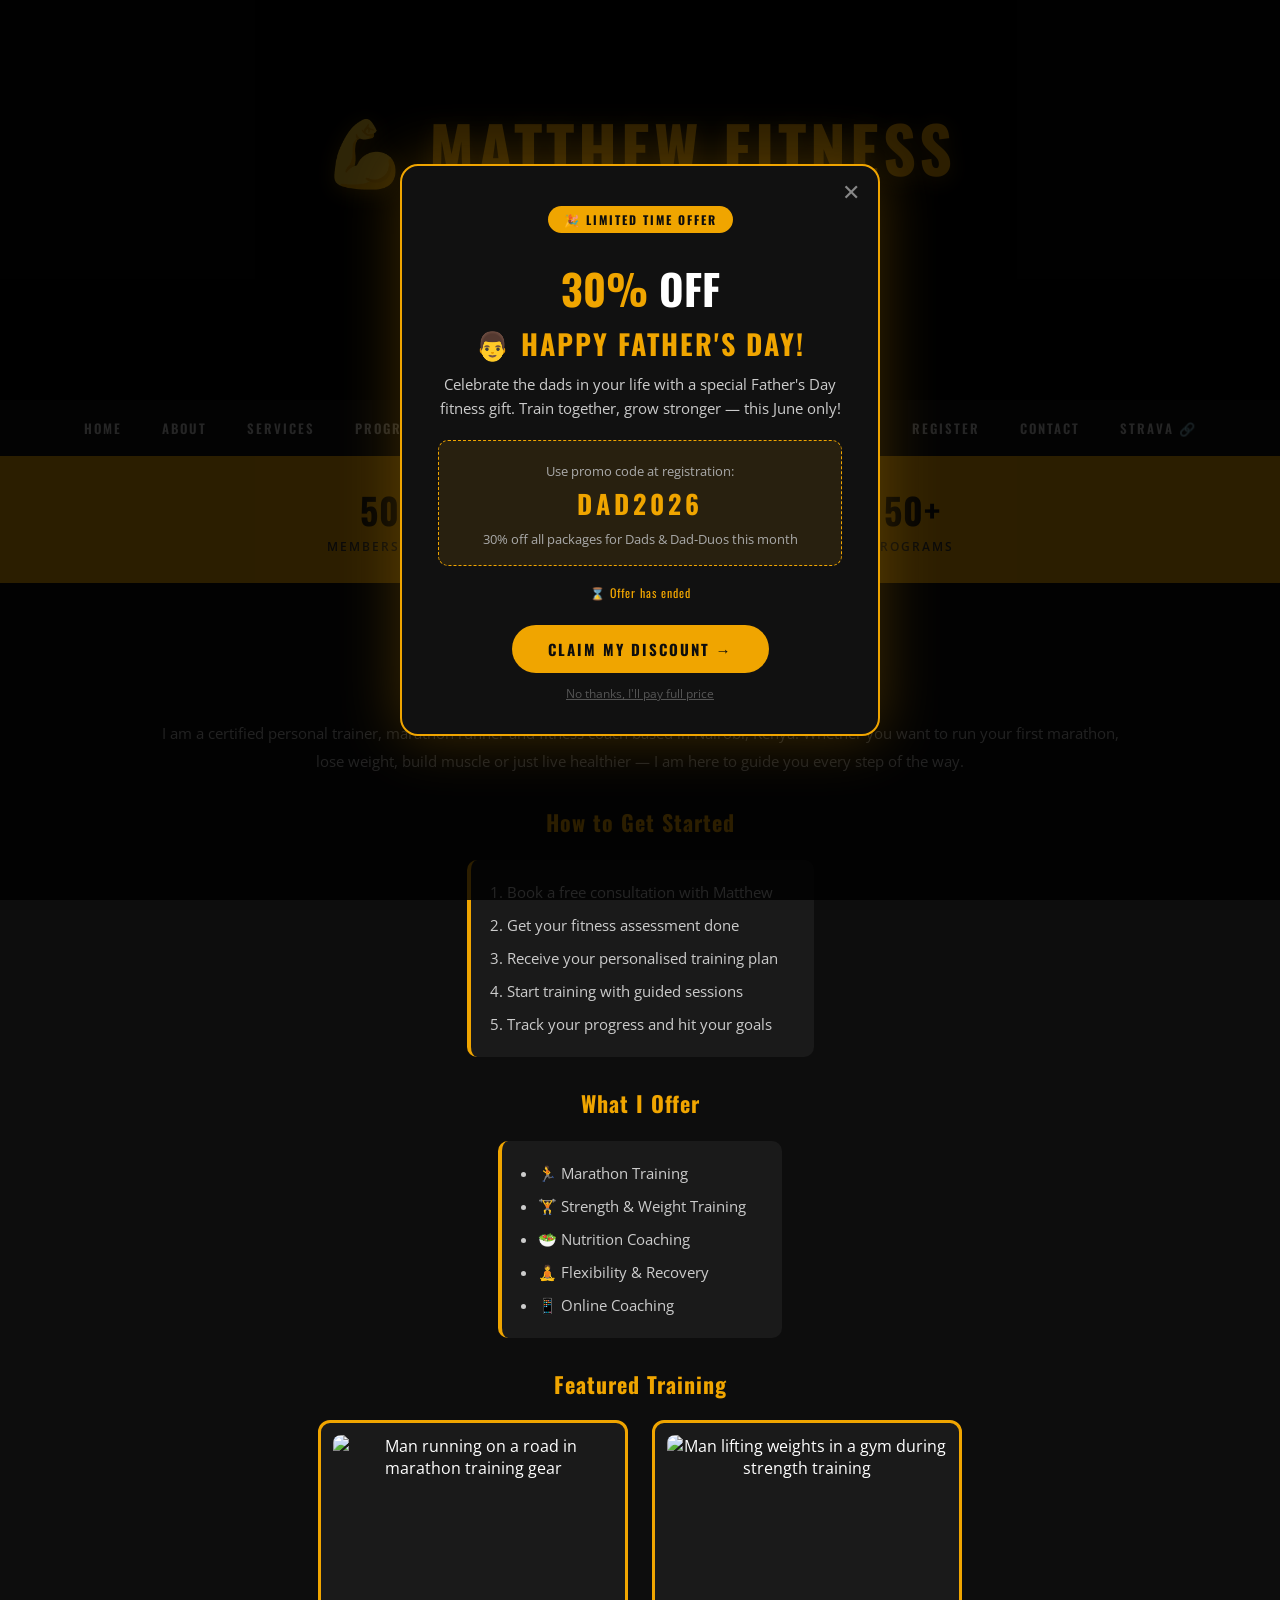
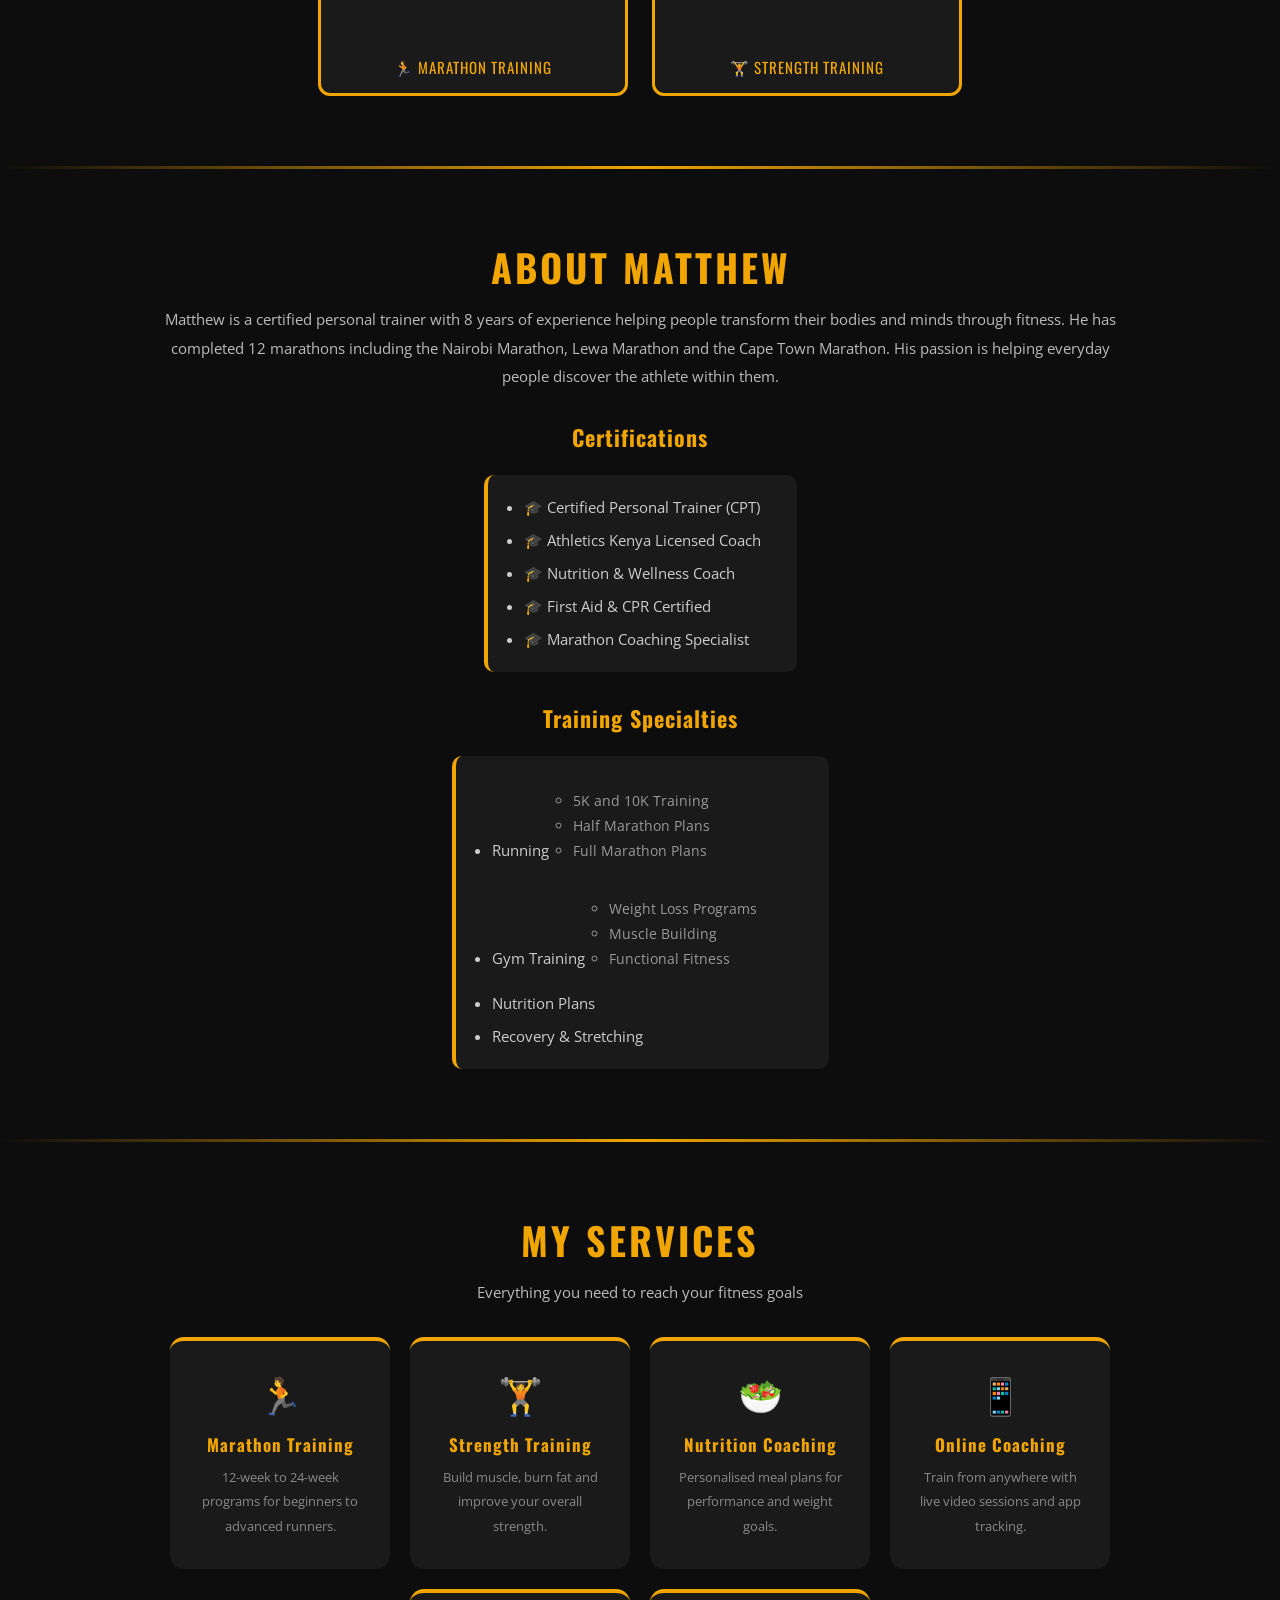
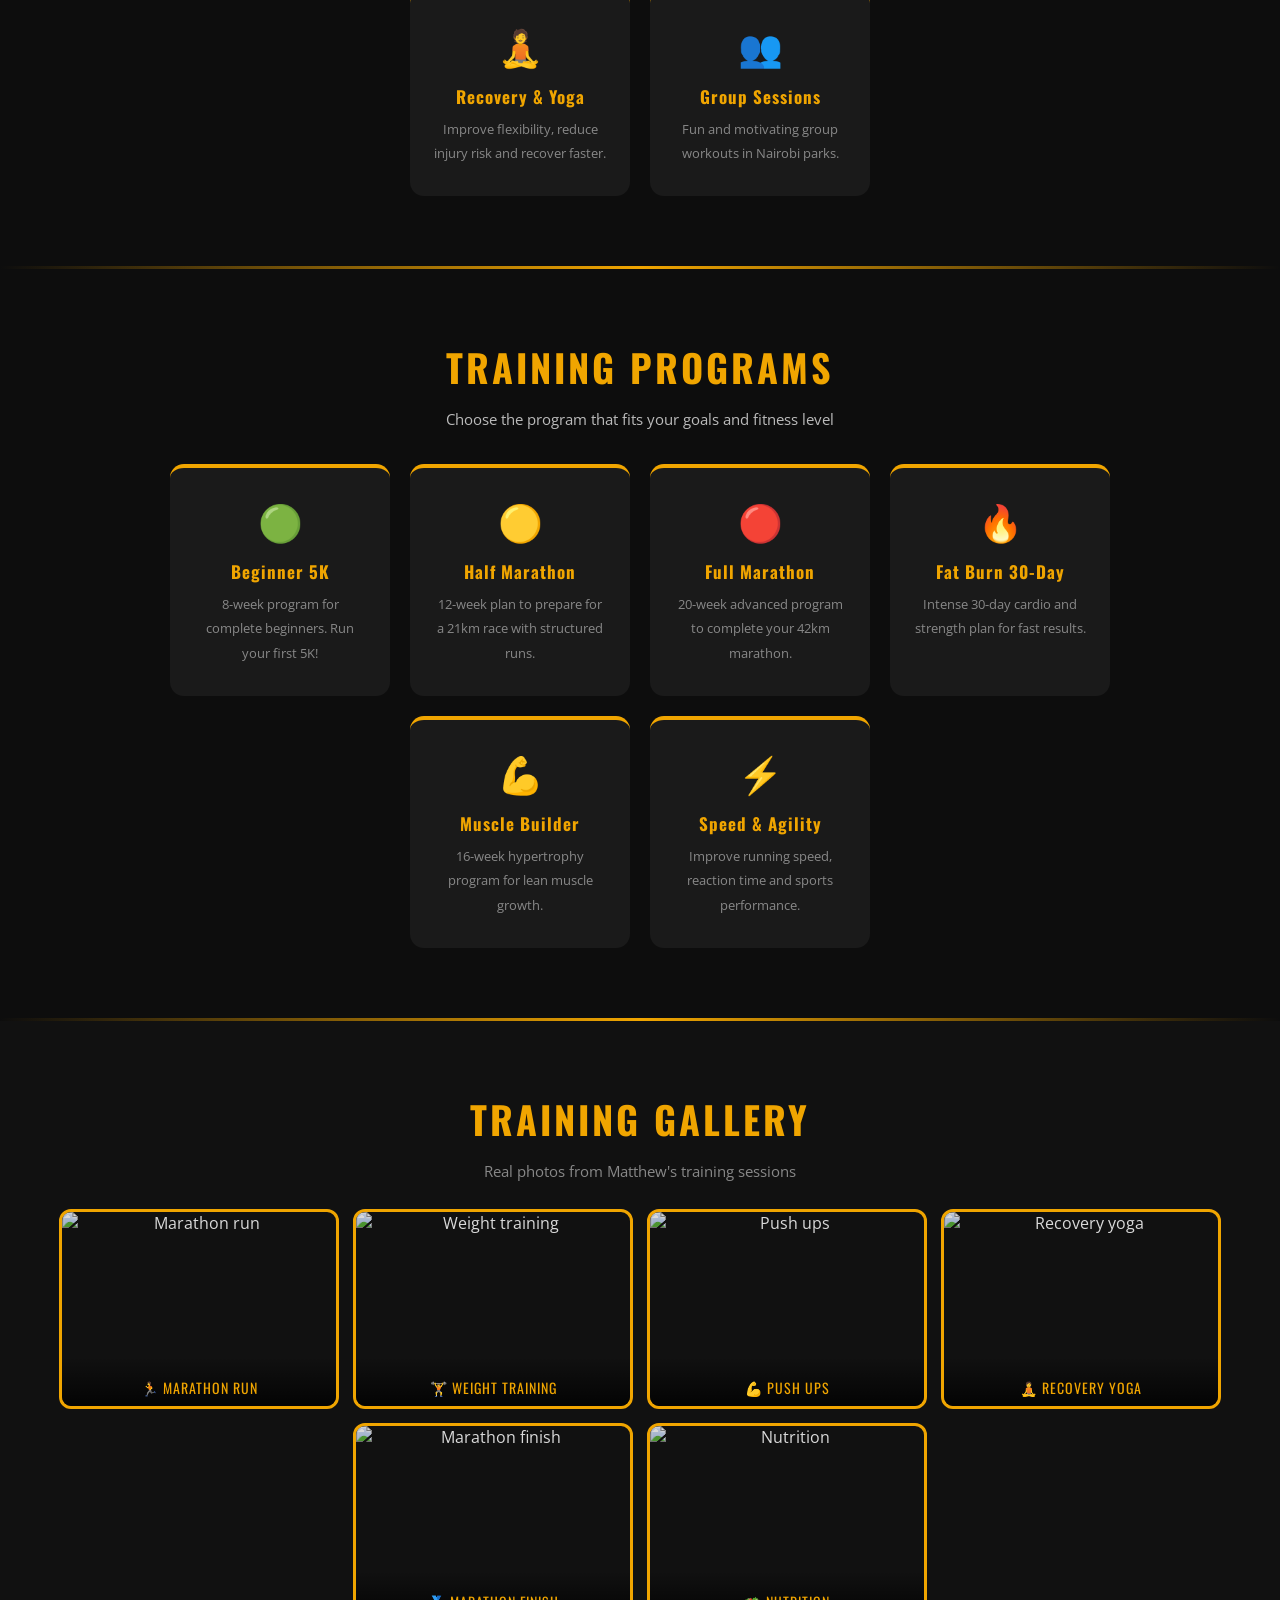
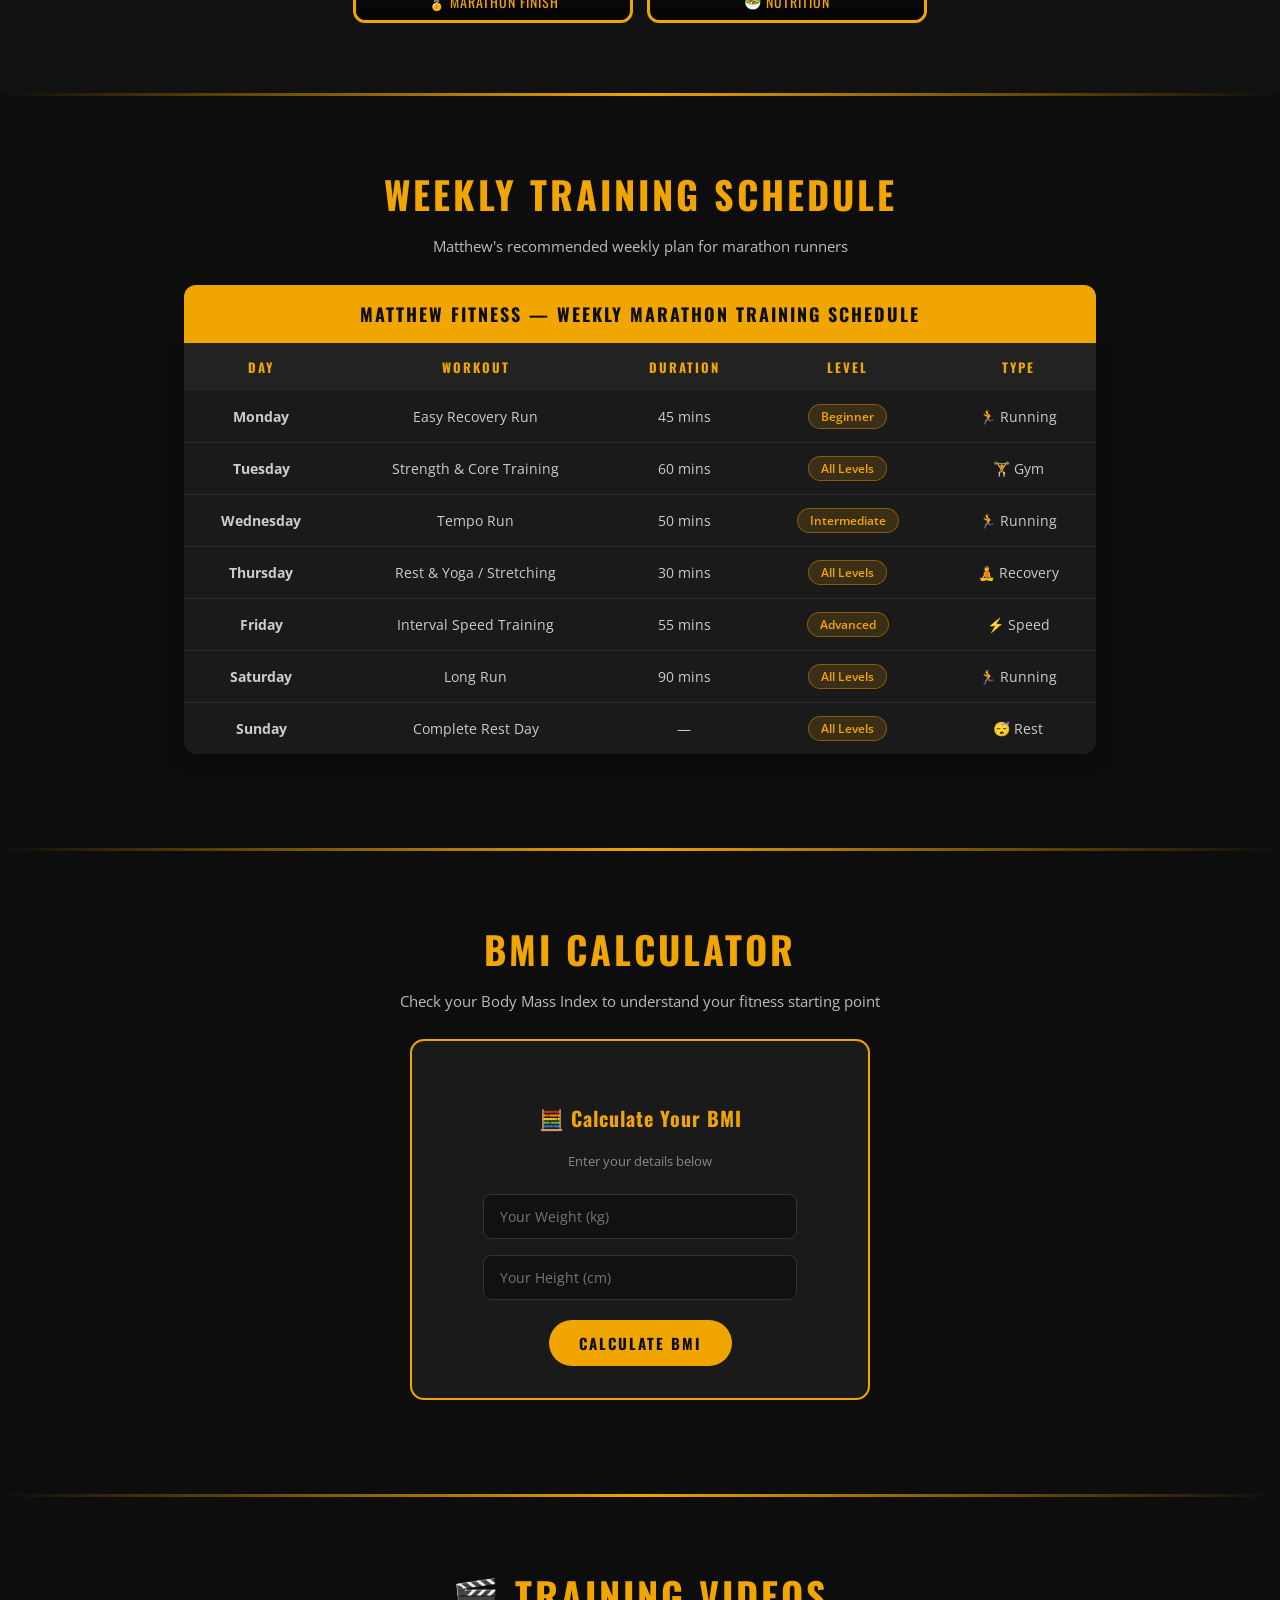
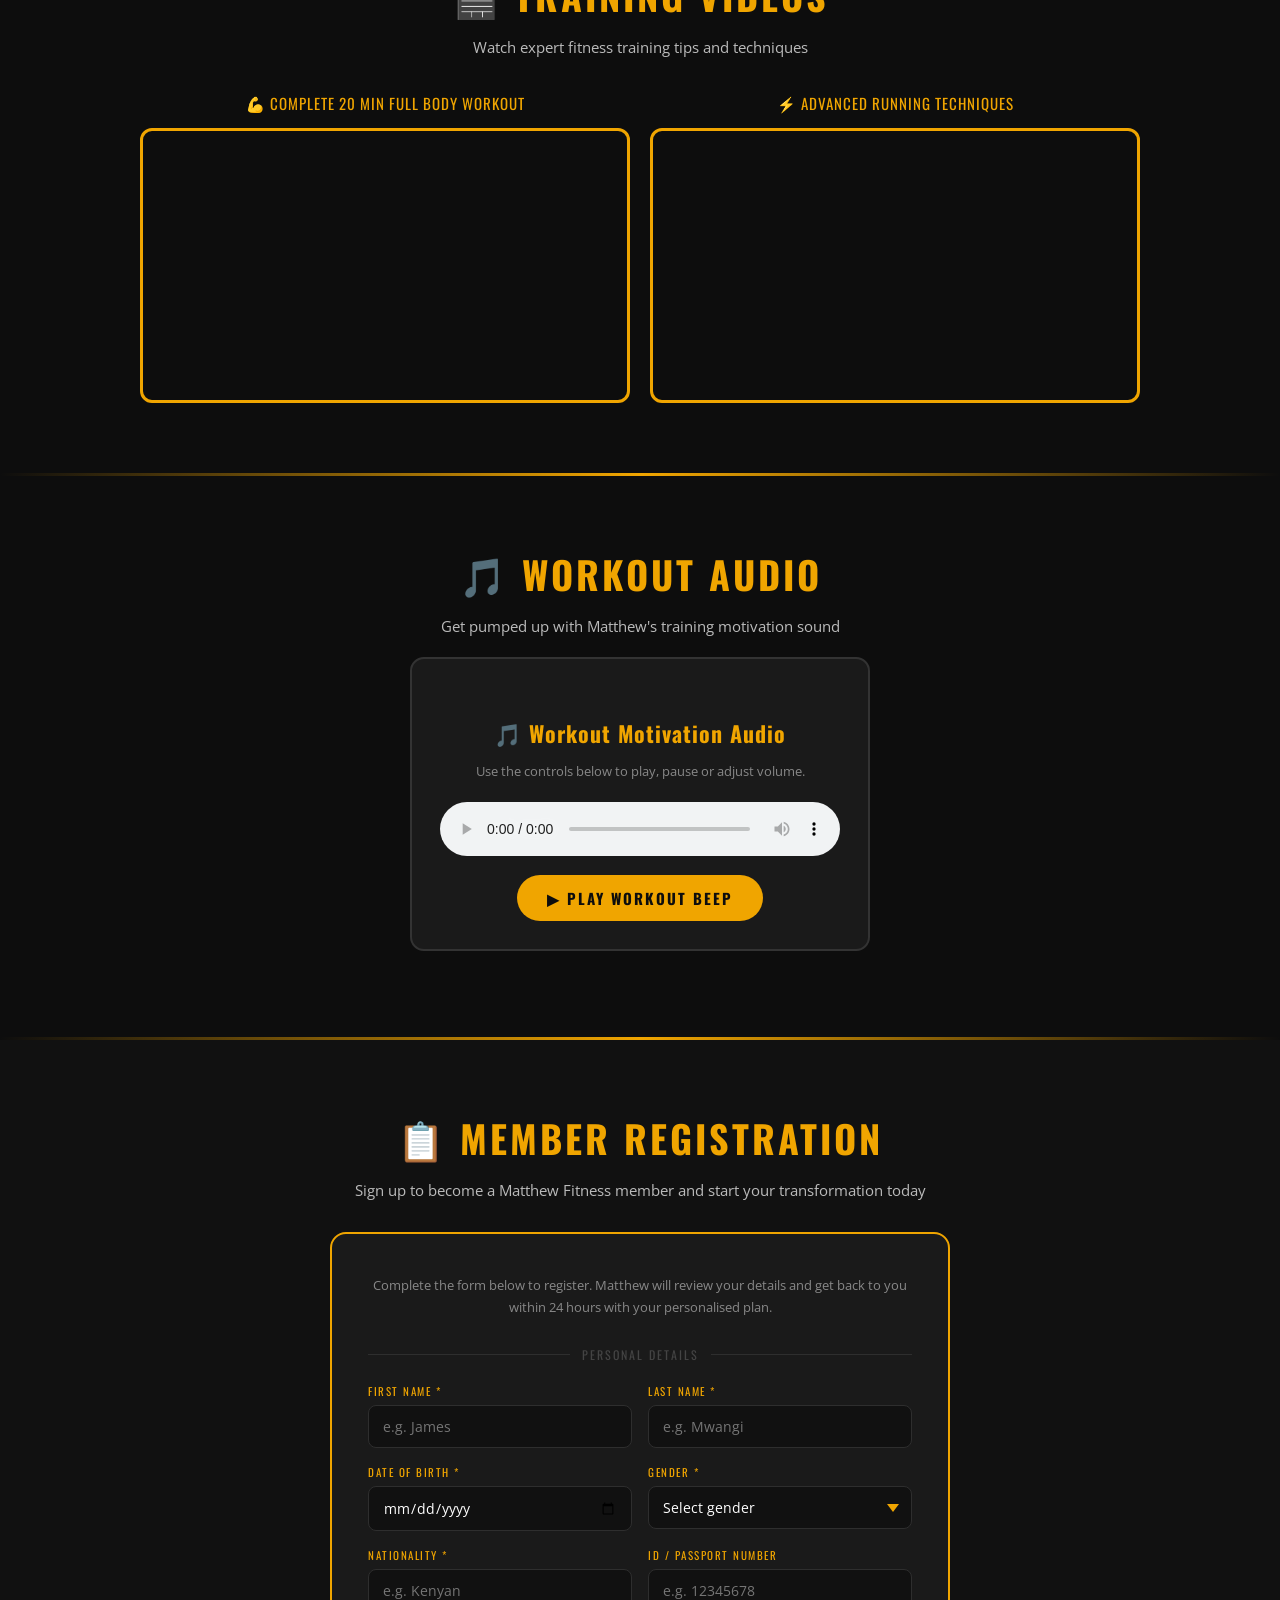
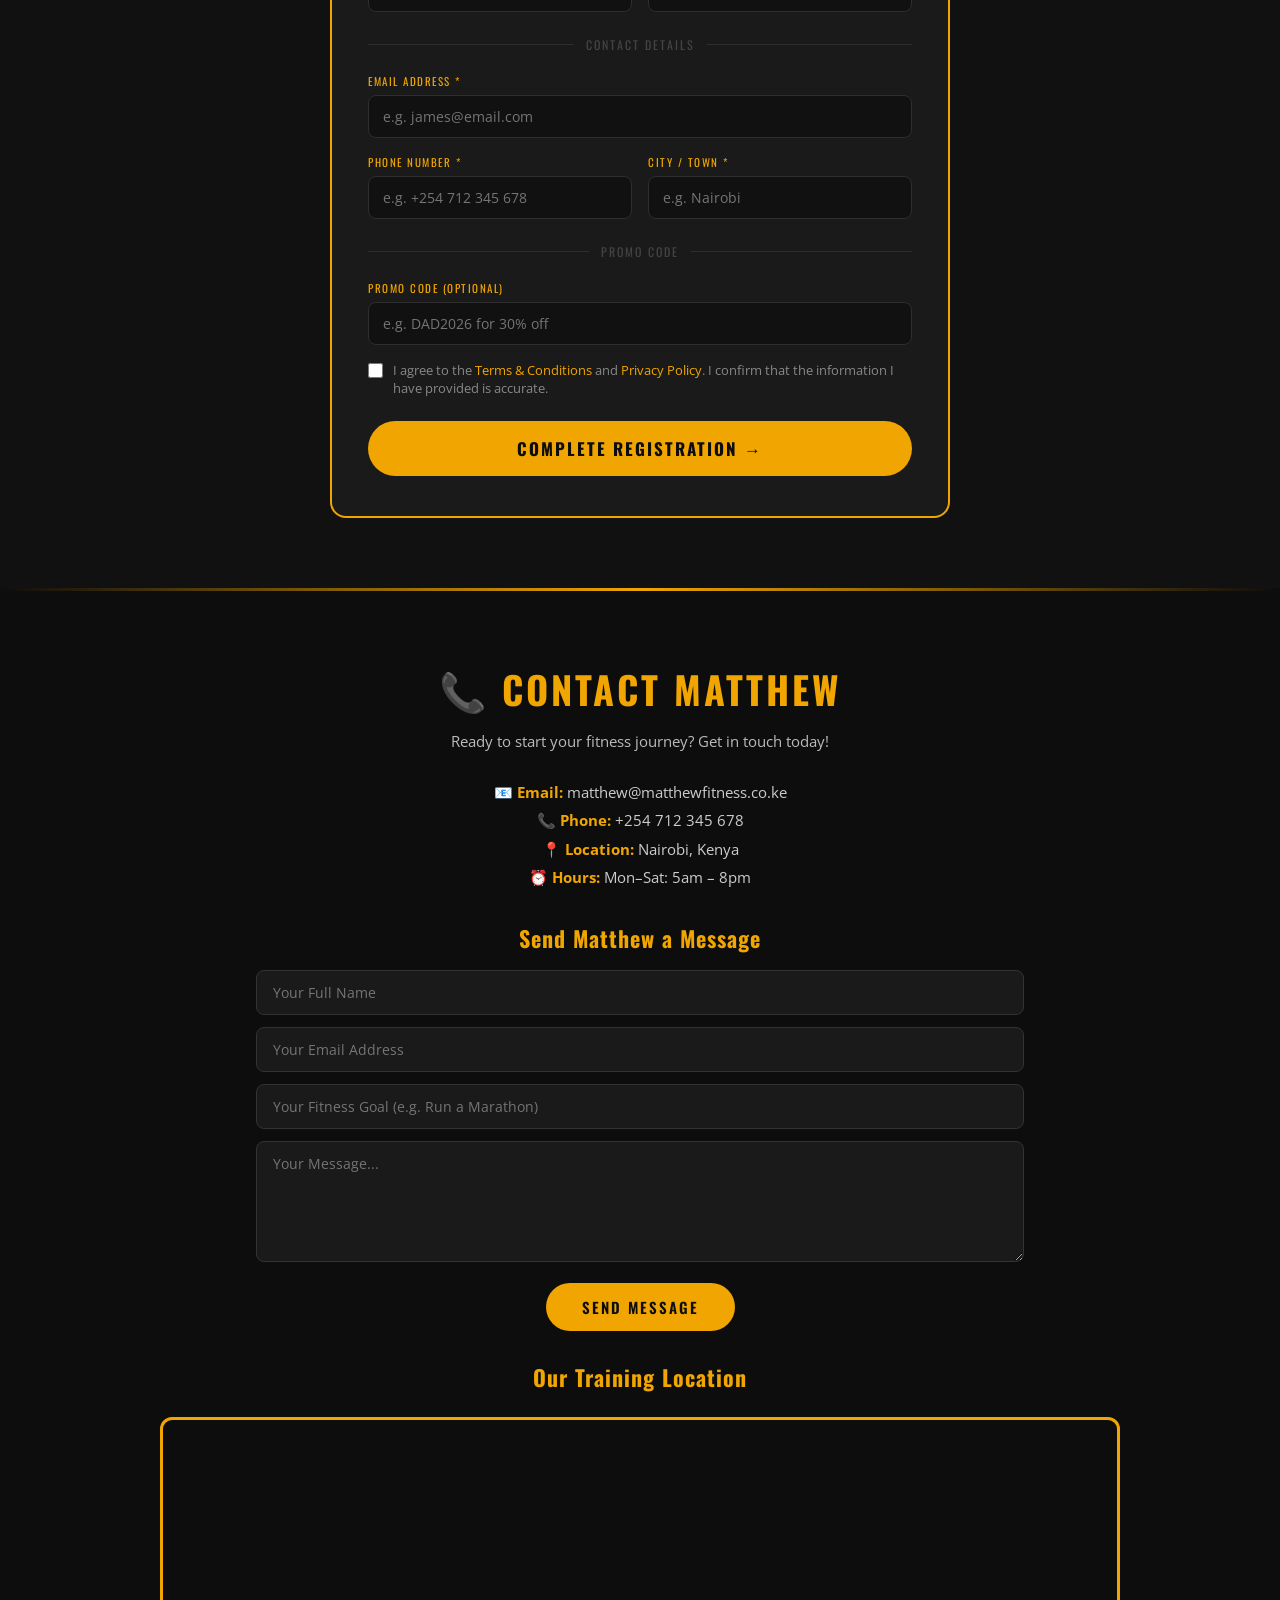
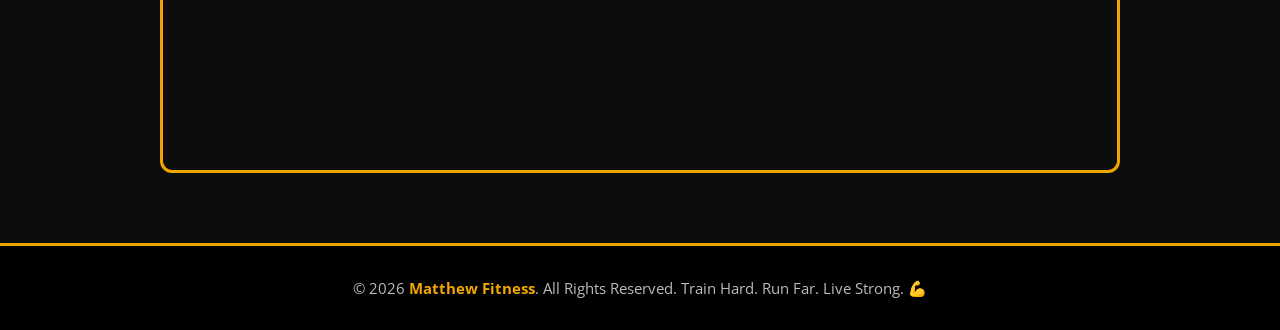
==== commit 2ee2b16f: "Update index.html" ====
--- a/index.html
+++ b/index.html
@@ -492,72 +492,6 @@
             </div>
         </div>
 
-        <!-- FITNESS DETAILS -->
-        <div class="reg-divider">Fitness Details</div>
-
-        <div class="reg-row">
-            <div class="reg-field">
-                <label for="r-level">Fitness Level *</label>
-                <select id="r-level">
-                    <option value="" disabled selected>Select your level</option>
-                    <option>Complete Beginner</option>
-                    <option>Some Experience</option>
-                    <option>Intermediate</option>
-                    <option>Advanced</option>
-                    <option>Elite / Competitive</option>
-                </select>
-            </div>
-            <div class="reg-field">
-                <label for="r-program">Interested Program *</label>
-                <select id="r-program">
-                    <option value="" disabled selected>Choose a program</option>
-                    <option>Beginner 5K</option>
-                    <option>Half Marathon</option>
-                    <option>Full Marathon</option>
-                    <option>Fat Burn 30-Day</option>
-                    <option>Muscle Builder</option>
-                    <option>Speed &amp; Agility</option>
-                    <option>Nutrition Coaching</option>
-                    <option>Online Coaching</option>
-                    <option>Group Sessions</option>
-                </select>
-            </div>
-        </div>
-
-        <div class="reg-field">
-            <label>Training Days Available (select all that apply) *</label>
-            <div class="reg-checkbox-group">
-                <label><input type="checkbox" value="Mon"> Monday</label>
-                <label><input type="checkbox" value="Tue"> Tuesday</label>
-                <label><input type="checkbox" value="Wed"> Wednesday</label>
-                <label><input type="checkbox" value="Thu"> Thursday</label>
-                <label><input type="checkbox" value="Fri"> Friday</label>
-                <label><input type="checkbox" value="Sat"> Saturday</label>
-                <label><input type="checkbox" value="Sun"> Sunday</label>
-            </div>
-        </div>
-
-        <div class="reg-row">
-            <div class="reg-field">
-                <label for="r-weight">Current Weight (kg)</label>
-                <input type="number" id="r-weight" placeholder="e.g. 75" min="1">
-            </div>
-            <div class="reg-field">
-                <label for="r-height">Height (cm)</label>
-                <input type="number" id="r-height" placeholder="e.g. 175" min="1">
-            </div>
-        </div>
-
-        <div class="reg-field">
-            <label for="r-goal">Your Main Fitness Goal *</label>
-            <input type="text" id="r-goal" placeholder="e.g. Run my first marathon in under 4 hours">
-        </div>
-
-        <div class="reg-field">
-            <label for="r-medical">Any Medical Conditions or Injuries? (optional)</label>
-            <textarea id="r-medical" placeholder="e.g. Lower back pain, asthma — leave blank if none"></textarea>
-        </div>
-
         <!-- PROMO -->
         <div class="reg-divider">Promo Code</div>
 
@@ -693,9 +627,6 @@
     var email       = get('r-email').value.trim();
     var phone       = get('r-phone').value.trim();
     var city        = get('r-city').value.trim();
-    var level       = get('r-level').value;
-    var program     = get('r-program').value;
-    var goal        = get('r-goal').value.trim();
     var terms       = get('r-terms').checked;
 
     // Validate required fields
@@ -708,13 +639,6 @@
     if (!email)       missing.push('Email Address');
     if (!phone)       missing.push('Phone Number');
     if (!city)        missing.push('City / Town');
-    if (!level)       missing.push('Fitness Level');
-    if (!program)     missing.push('Interested Program');
-    if (!goal)        missing.push('Fitness Goal');
-
-    // Check at least one training day selected
-    var days = document.querySelectorAll('.reg-checkbox-group input[type="checkbox"]:checked');
-    if (days.length === 0) missing.push('Training Days');
 
     if (missing.length > 0) {
         alert('⚠️ Please fill in the following required fields:\n\n• ' + missing.join('\n• '));
@@ -728,31 +652,22 @@
     if (!terms) {
         alert('⚠️ Please agree to the Terms & Conditions to complete registration.'); return;
     }
-
-    var selectedDays = Array.from(days).map(function(d) { return d.value; }).join(', ');
 
     var success = get('reg-success');
     success.style.display = 'block';
     success.innerHTML =
         '🎉 Welcome to Matthew Fitness, <strong>' + firstName + '!</strong><br><br>' +
         '✅ Your registration has been received.<br>' +
-        '📋 Program: <strong>' + program + '</strong><br>' +
-        '📅 Training days: <strong>' + selectedDays + '</strong><br>' +
         '📧 Confirmation will be sent to <strong>' + email + '</strong><br><br>' +
         'Matthew will contact you within 24 hours. Train hard! 💪';
 
     // Clear all fields
     ['r-firstname','r-lastname','r-dob','r-nationality','r-idno','r-email',
-     'r-phone','r-city','r-goal','r-medical','r-weight','r-height','r-promo'].forEach(function(id) {
+     'r-phone','r-city','r-promo'].forEach(function(id) {
         get(id).value = '';
     });
     get('r-gender').selectedIndex  = 0;
-    get('r-level').selectedIndex   = 0;
-    get('r-program').selectedIndex = 0;
     get('r-terms').checked = false;
-    document.querySelectorAll('.reg-checkbox-group input[type="checkbox"]').forEach(function(cb) {
-        cb.checked = false;
-    });
 
     success.scrollIntoView({ behavior: 'smooth', block: 'center' });
 }
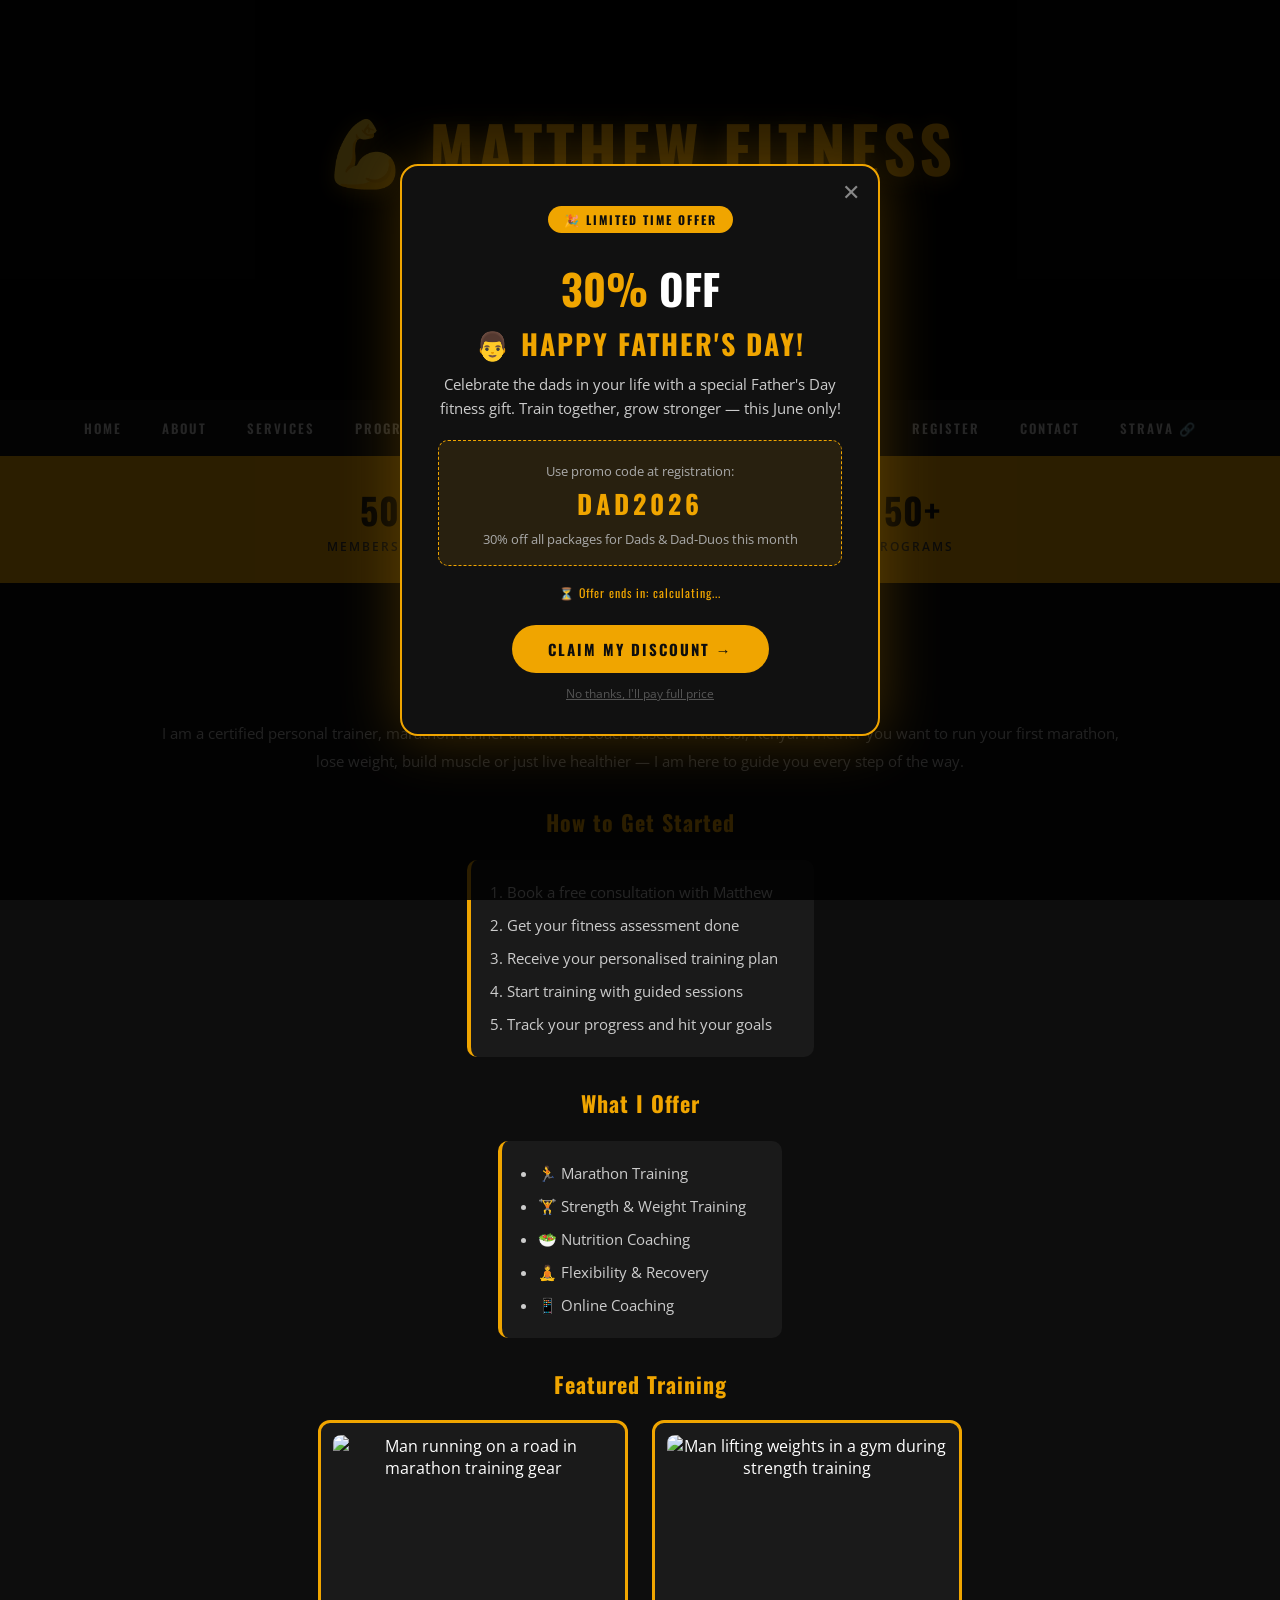
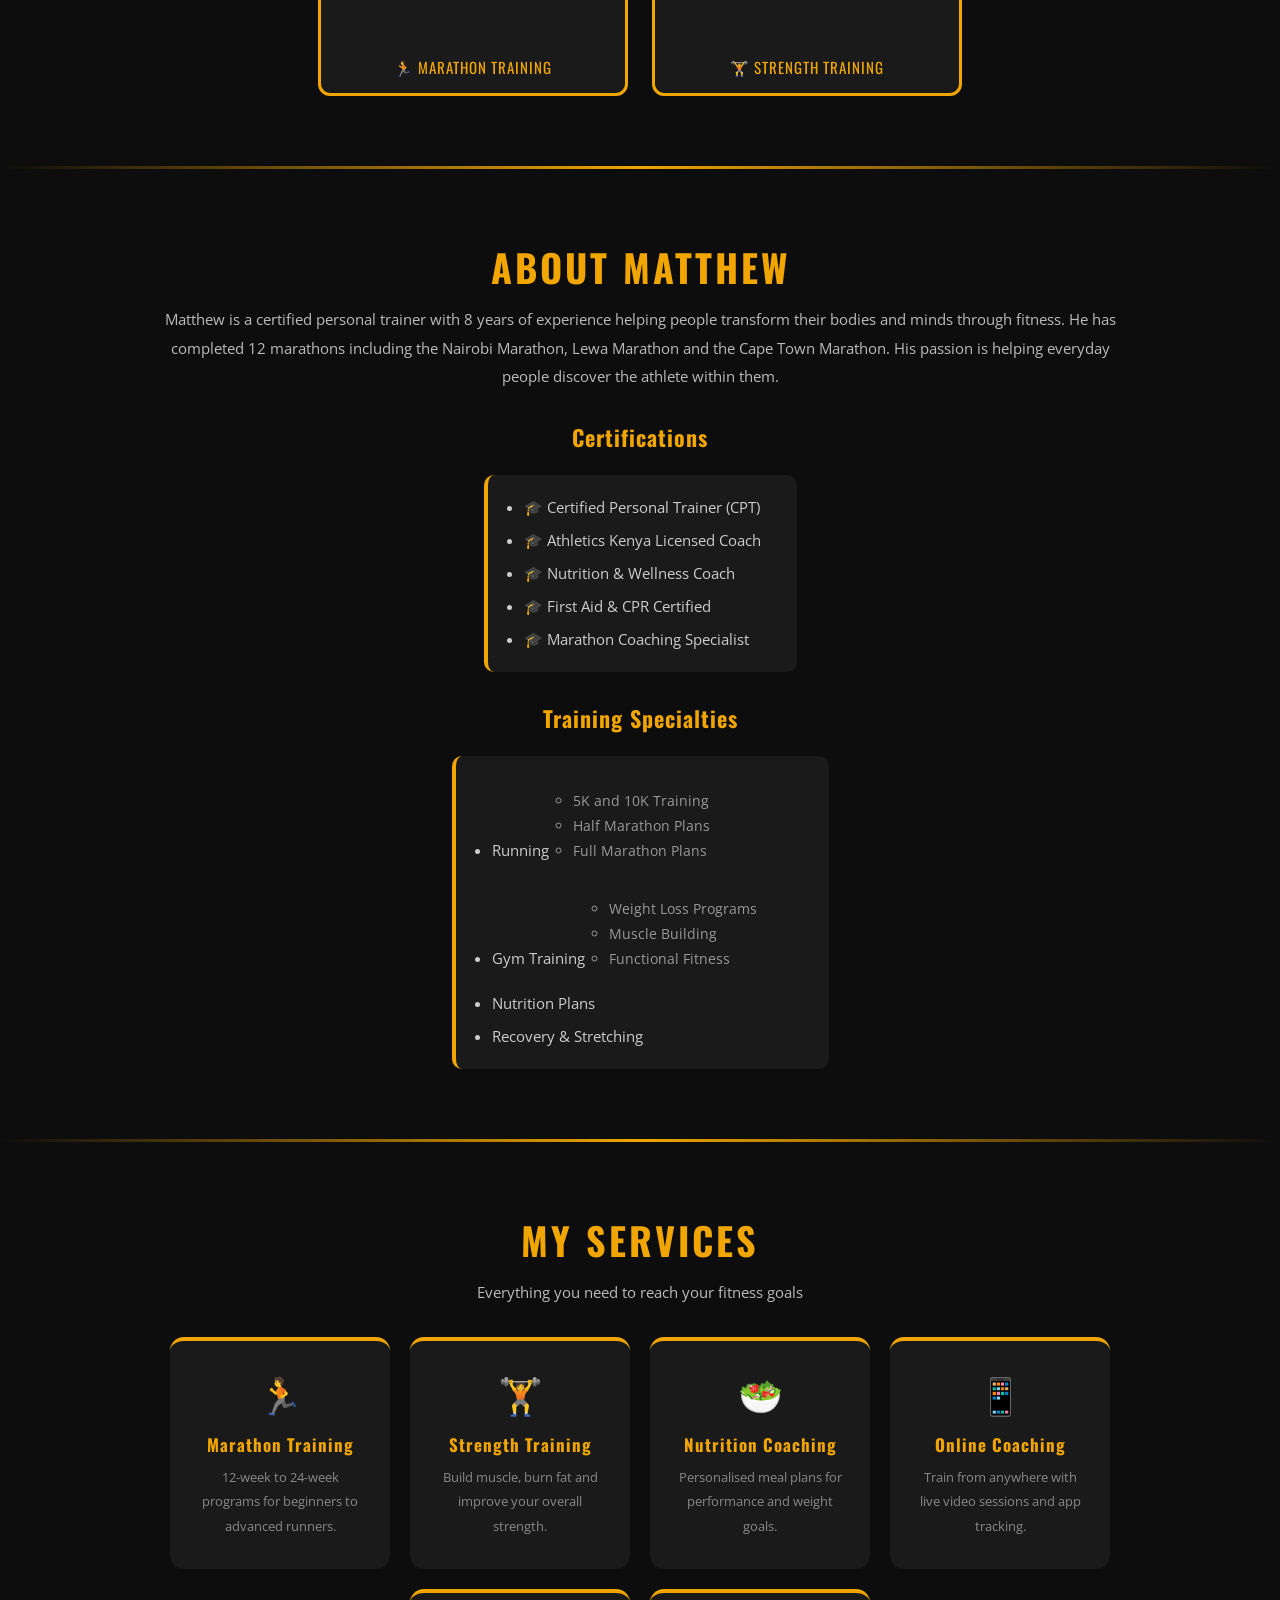
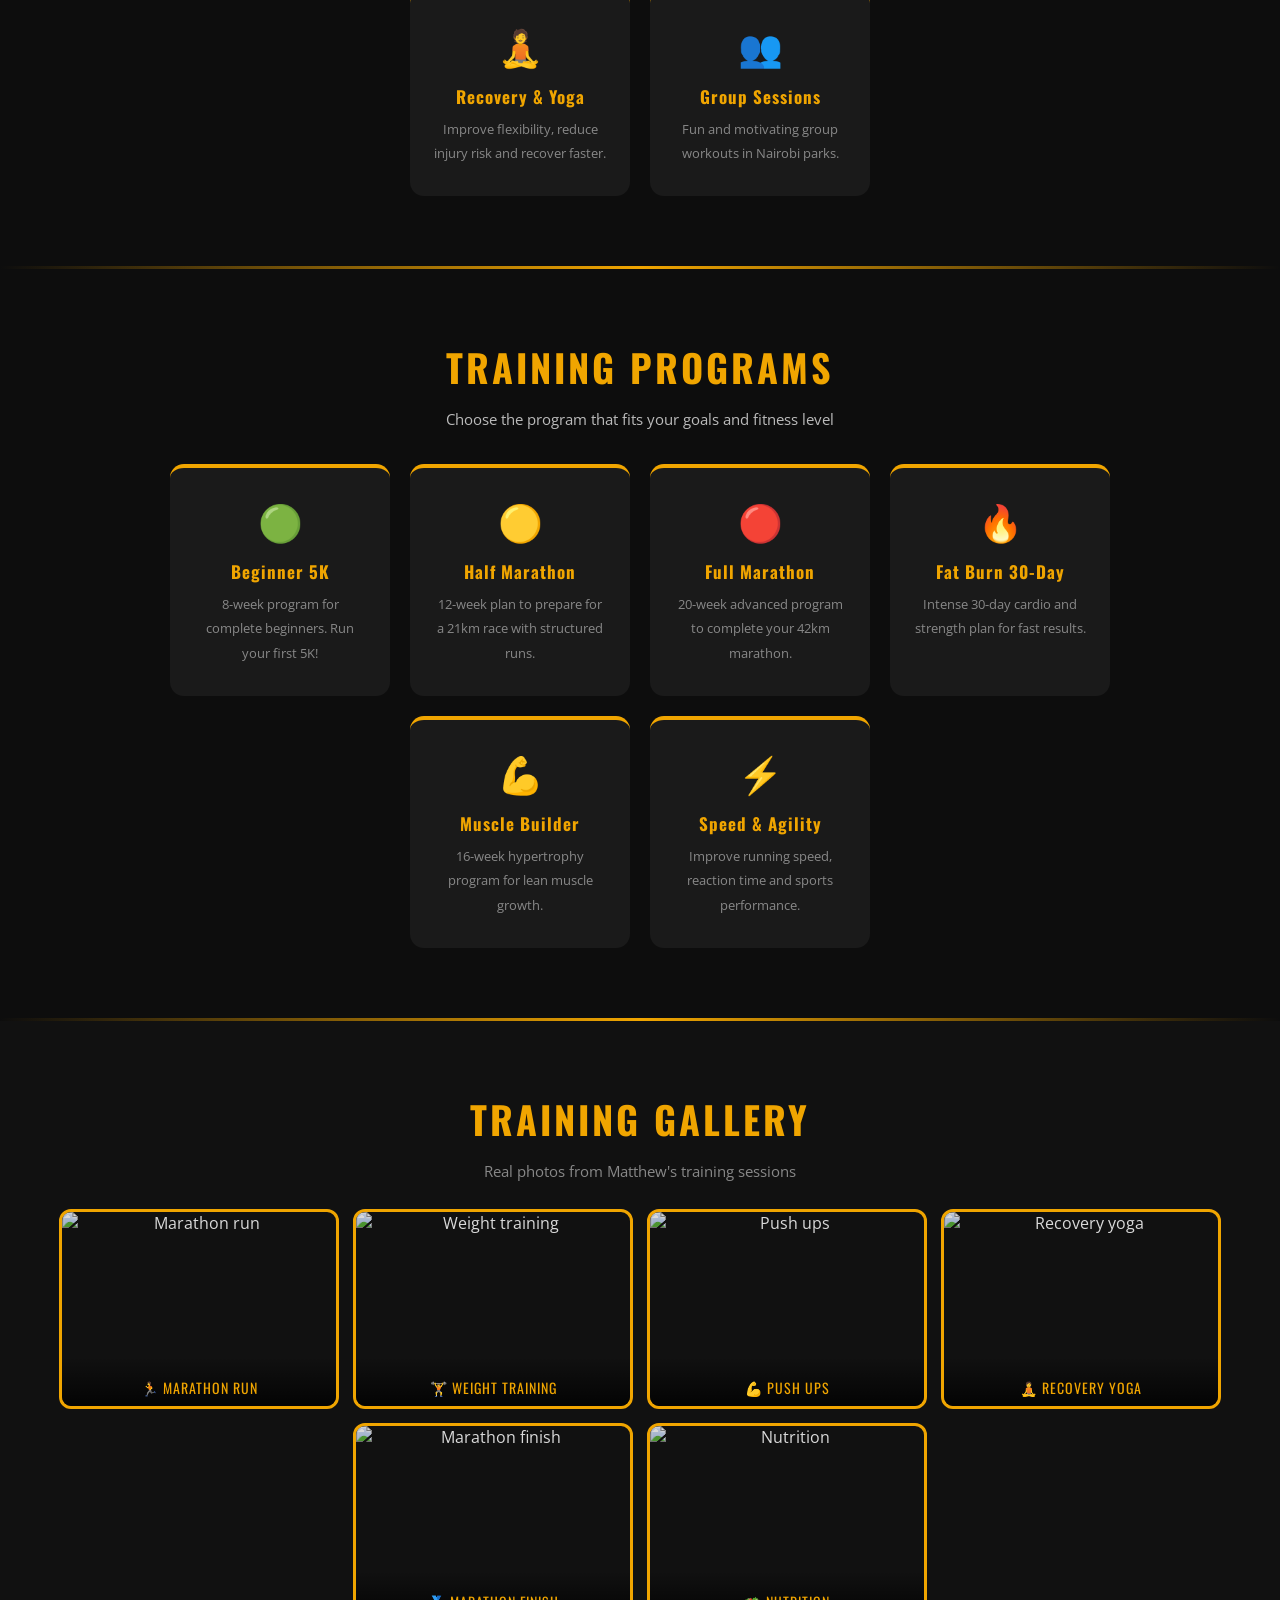
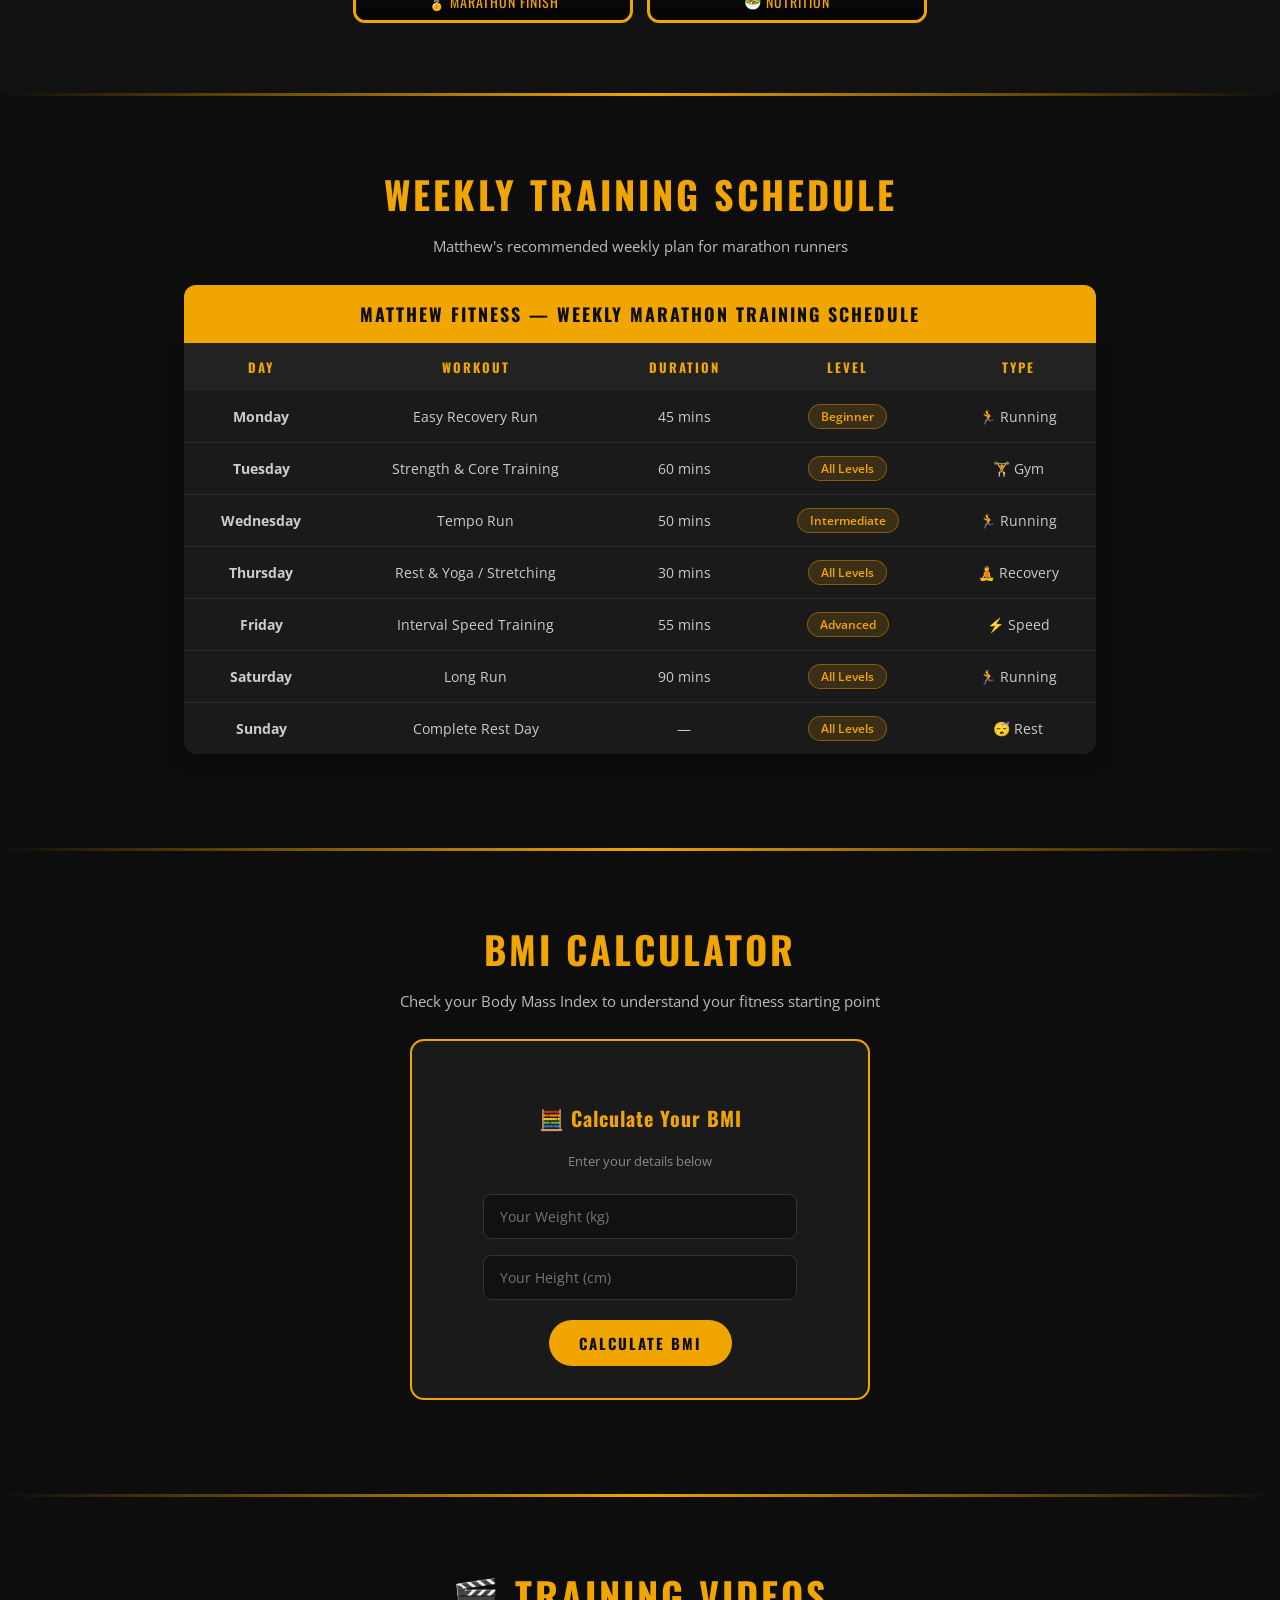
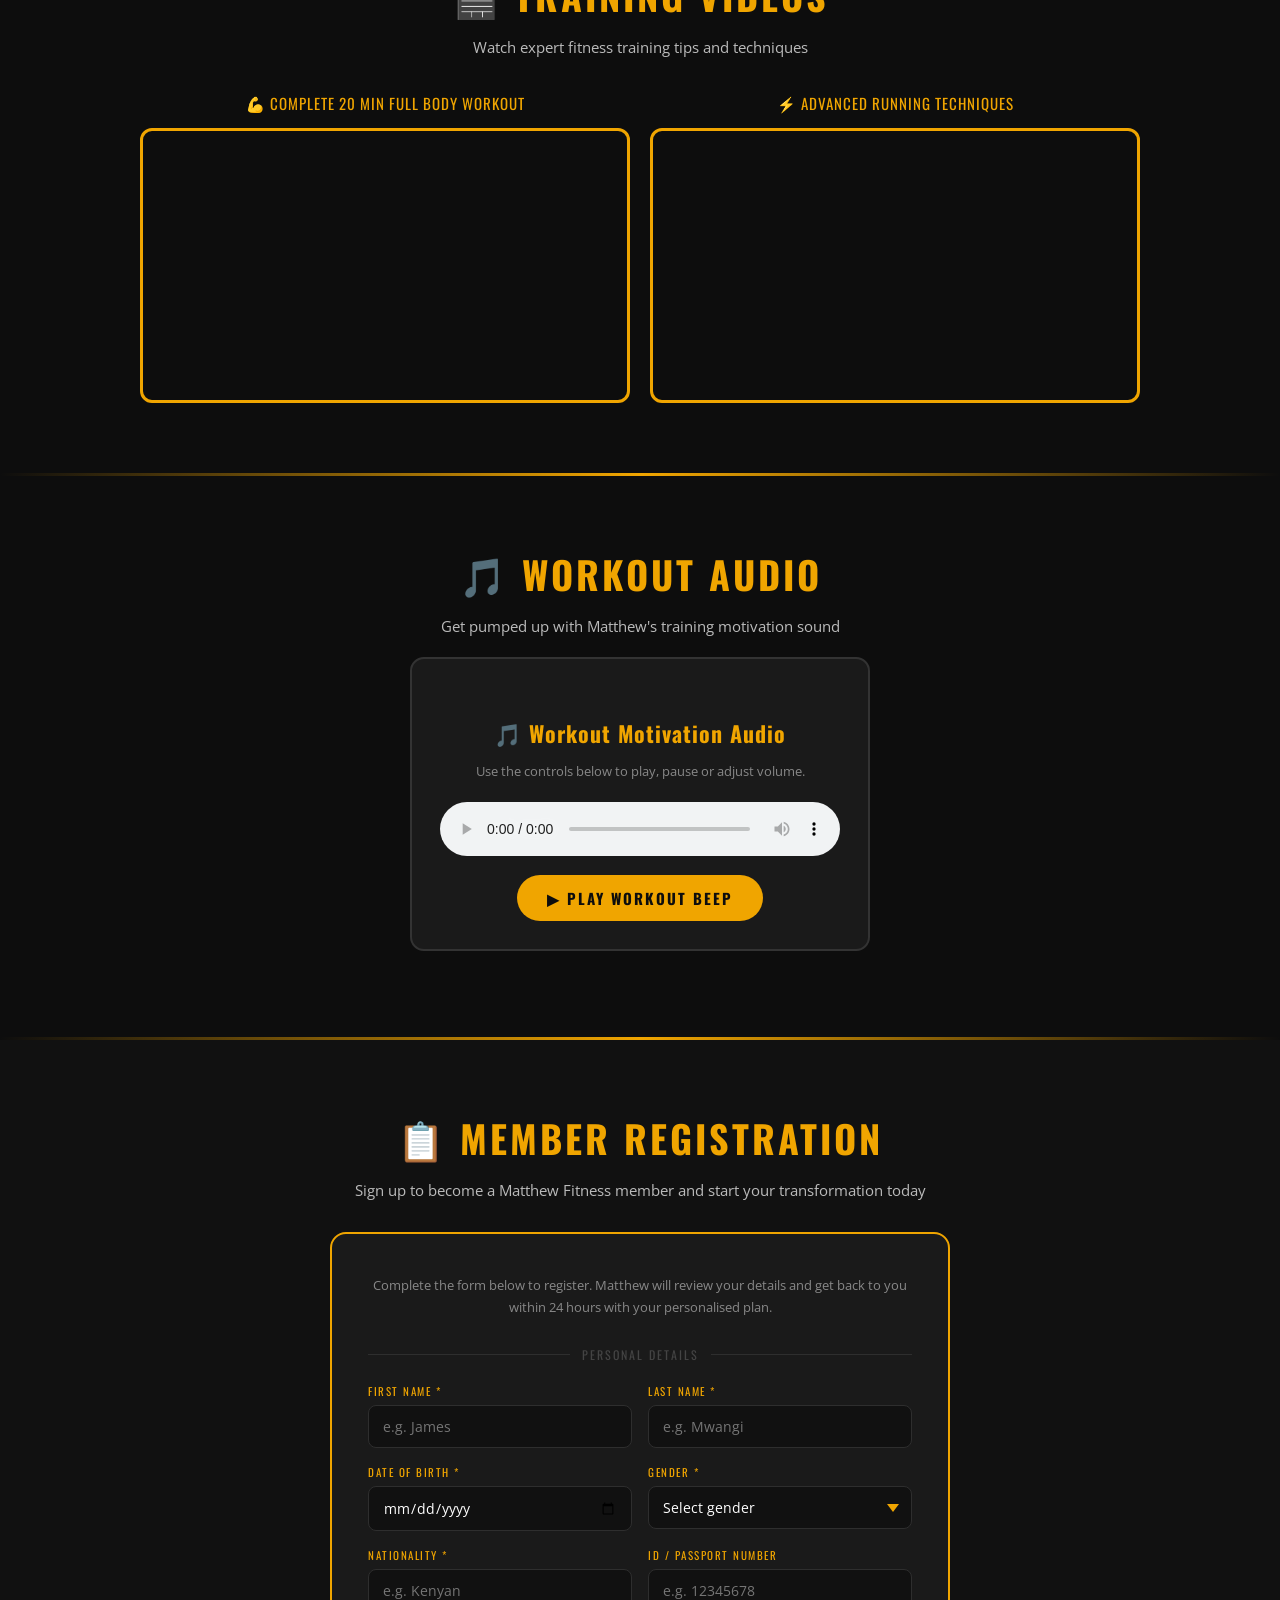
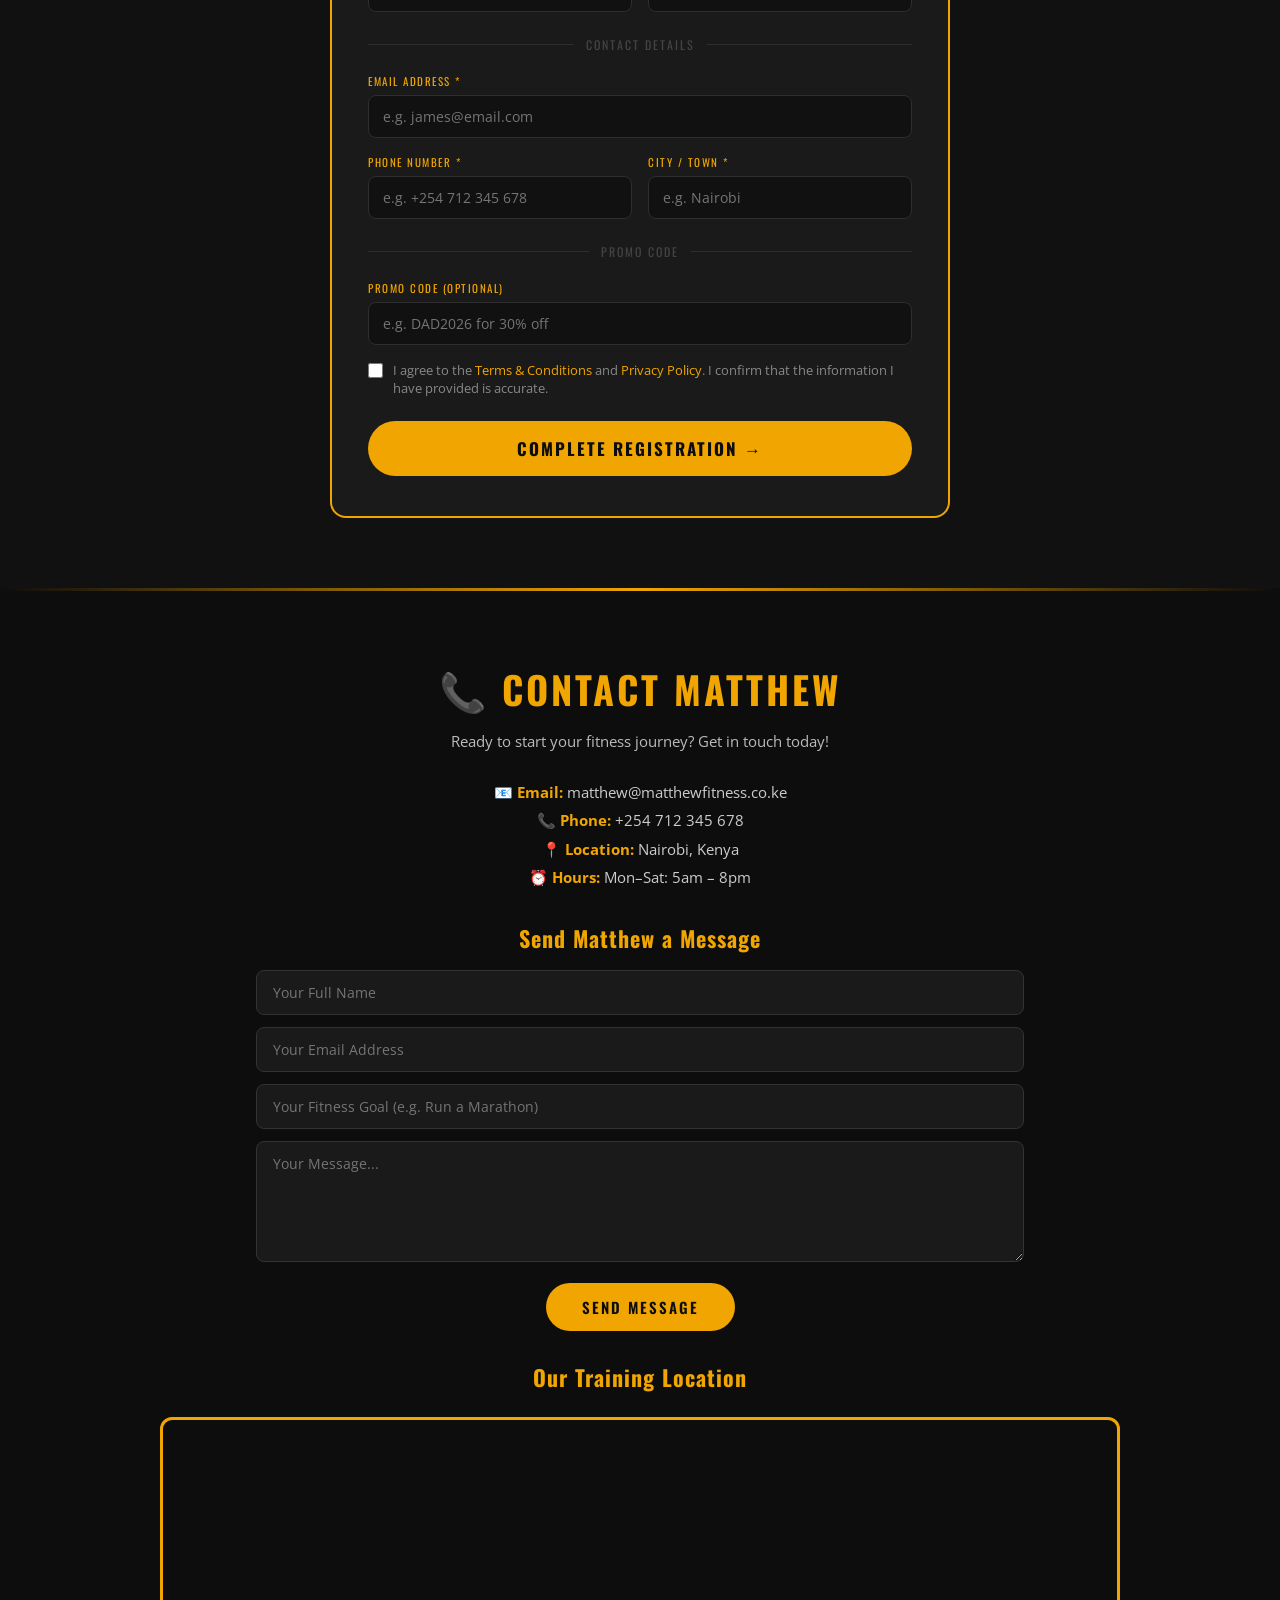
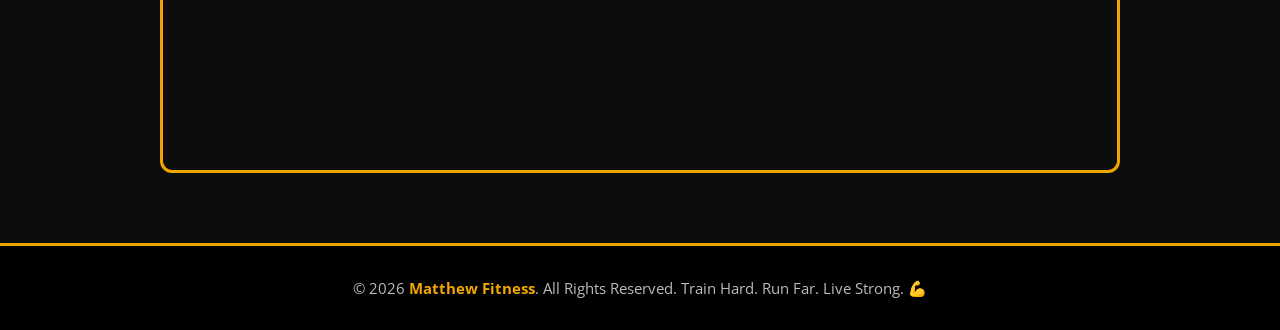
==== commit a1dee2ae: "Update index.html" ====
--- a/index.html
+++ b/index.html
@@ -5,6 +5,8 @@
 <meta name="viewport" content="width=device-width, initial-scale=1.0">
 <title>Matthew Fitness</title>
 <link href="https://fonts.googleapis.com/css2?family=Oswald:wght@400;600;700&family=Open+Sans:wght@300;400;600&display=swap" rel="stylesheet">
+<!-- Supabase JS client -->
+<script src="https://cdn.jsdelivr.net/npm/@supabase/supabase-js@2"></script>
 <style>
 
 /* ===== GENERAL ===== */
@@ -159,7 +161,9 @@
 .reg-terms a:hover { text-decoration: underline; }
 .reg-submit { width: 100%; background: #f0a500; color: #0d0d0d; border: none; padding: 15px; border-radius: 30px; font-family: 'Oswald', sans-serif; font-size: 17px; font-weight: 700; letter-spacing: 2px; text-transform: uppercase; cursor: pointer; margin-top: 4px; transition: background 0.3s; }
 .reg-submit:hover { background: #ffbe33; }
+.reg-submit:disabled { opacity: 0.6; cursor: not-allowed; }
 #reg-success { display: none; margin-top: 20px; padding: 18px; background: rgba(240,165,0,0.1); border: 1px solid #f0a500; border-radius: 12px; font-family: 'Oswald', sans-serif; color: #f0a500; font-size: 17px; letter-spacing: 1px; text-align: center; line-height: 1.7; }
+#reg-error { display: none; margin-top: 20px; padding: 18px; background: rgba(231,76,60,0.1); border: 1px solid #e74c3c; border-radius: 12px; font-family: 'Oswald', sans-serif; color: #e74c3c; font-size: 15px; letter-spacing: 1px; text-align: center; line-height: 1.7; }
 
 /* ===== RESPONSIVE ===== */
 @media (max-width: 768px) {
@@ -506,8 +510,9 @@
             <label for="r-terms">I agree to the <a href="#">Terms &amp; Conditions</a> and <a href="#">Privacy Policy</a>. I confirm that the information I have provided is accurate.</label>
         </div>
 
-        <button class="reg-submit" onclick="submitRegistration()">Complete Registration →</button>
+        <button class="reg-submit" id="reg-submit-btn" onclick="submitRegistration()">Complete Registration →</button>
         <div id="reg-success"></div>
+        <div id="reg-error"></div>
     </div>
 </section>
 
@@ -545,6 +550,11 @@
 
 <!-- ===== JAVASCRIPT ===== -->
 <script>
+
+// ===== SUPABASE SETUP =====
+const SUPABASE_URL = 'https://vndrjmgtdjqxovlhjsjw.supabase.co';
+const SUPABASE_ANON_KEY = 'sb_publishable_M5gJu-5DV6uKn_jcIMclmg_JbdydfDj';
+const supabaseClient = window.supabase.createClient(SUPABASE_URL, SUPABASE_ANON_KEY);
 
 // ===== FATHER'S DAY POPUP =====
 (function () {
@@ -615,8 +625,8 @@
     });
 }
 
-// ===== REGISTRATION FORM =====
-function submitRegistration() {
+// ===== REGISTRATION FORM (Supabase insert) =====
+async function submitRegistration() {
     var get = function(id) { return document.getElementById(id); };
 
     var firstName   = get('r-firstname').value.trim();
@@ -624,10 +634,16 @@
     var dob         = get('r-dob').value;
     var gender      = get('r-gender').value;
     var nationality = get('r-nationality').value.trim();
+    var idNumber    = get('r-idno').value.trim();
     var email       = get('r-email').value.trim();
     var phone       = get('r-phone').value.trim();
     var city        = get('r-city').value.trim();
     var terms       = get('r-terms').checked;
+
+    var successBox = get('reg-success');
+    var errorBox   = get('reg-error');
+    successBox.style.display = 'none';
+    errorBox.style.display = 'none';
 
     // Validate required fields
     var missing = [];
@@ -653,9 +669,41 @@
         alert('⚠️ Please agree to the Terms & Conditions to complete registration.'); return;
     }
 
-    var success = get('reg-success');
-    success.style.display = 'block';
-    success.innerHTML =
+    var submitBtn = get('reg-submit-btn');
+    submitBtn.disabled = true;
+    submitBtn.textContent = 'Submitting...';
+
+    // Row mapped to the "registration" table columns
+    var row = {
+        full_name: firstName,
+        last_name: lastName,
+        email: email,
+        nationality: nationality,
+        gender: gender,
+        phone_number: phone,
+        'city/town': city,
+        date_of_birth: dob,
+        passport_number: idNumber || null
+    };
+
+    var { data, error } = await supabaseClient
+        .from('registration')
+        .insert([row])
+        .select();
+
+    submitBtn.disabled = false;
+    submitBtn.textContent = 'Complete Registration →';
+
+    if (error) {
+        console.error('Supabase insert error:', error);
+        errorBox.style.display = 'block';
+        errorBox.innerHTML = '⚠️ Something went wrong saving your registration.<br><span style="font-size:13px;color:#f5b7b1;">' + (error.message || 'Please try again.') + '</span>';
+        errorBox.scrollIntoView({ behavior: 'smooth', block: 'center' });
+        return;
+    }
+
+    successBox.style.display = 'block';
+    successBox.innerHTML =
         '🎉 Welcome to Matthew Fitness, <strong>' + firstName + '!</strong><br><br>' +
         '✅ Your registration has been received.<br>' +
         '📧 Confirmation will be sent to <strong>' + email + '</strong><br><br>' +
@@ -669,7 +717,7 @@
     get('r-gender').selectedIndex  = 0;
     get('r-terms').checked = false;
 
-    success.scrollIntoView({ behavior: 'smooth', block: 'center' });
+    successBox.scrollIntoView({ behavior: 'smooth', block: 'center' });
 }
 
 </script>
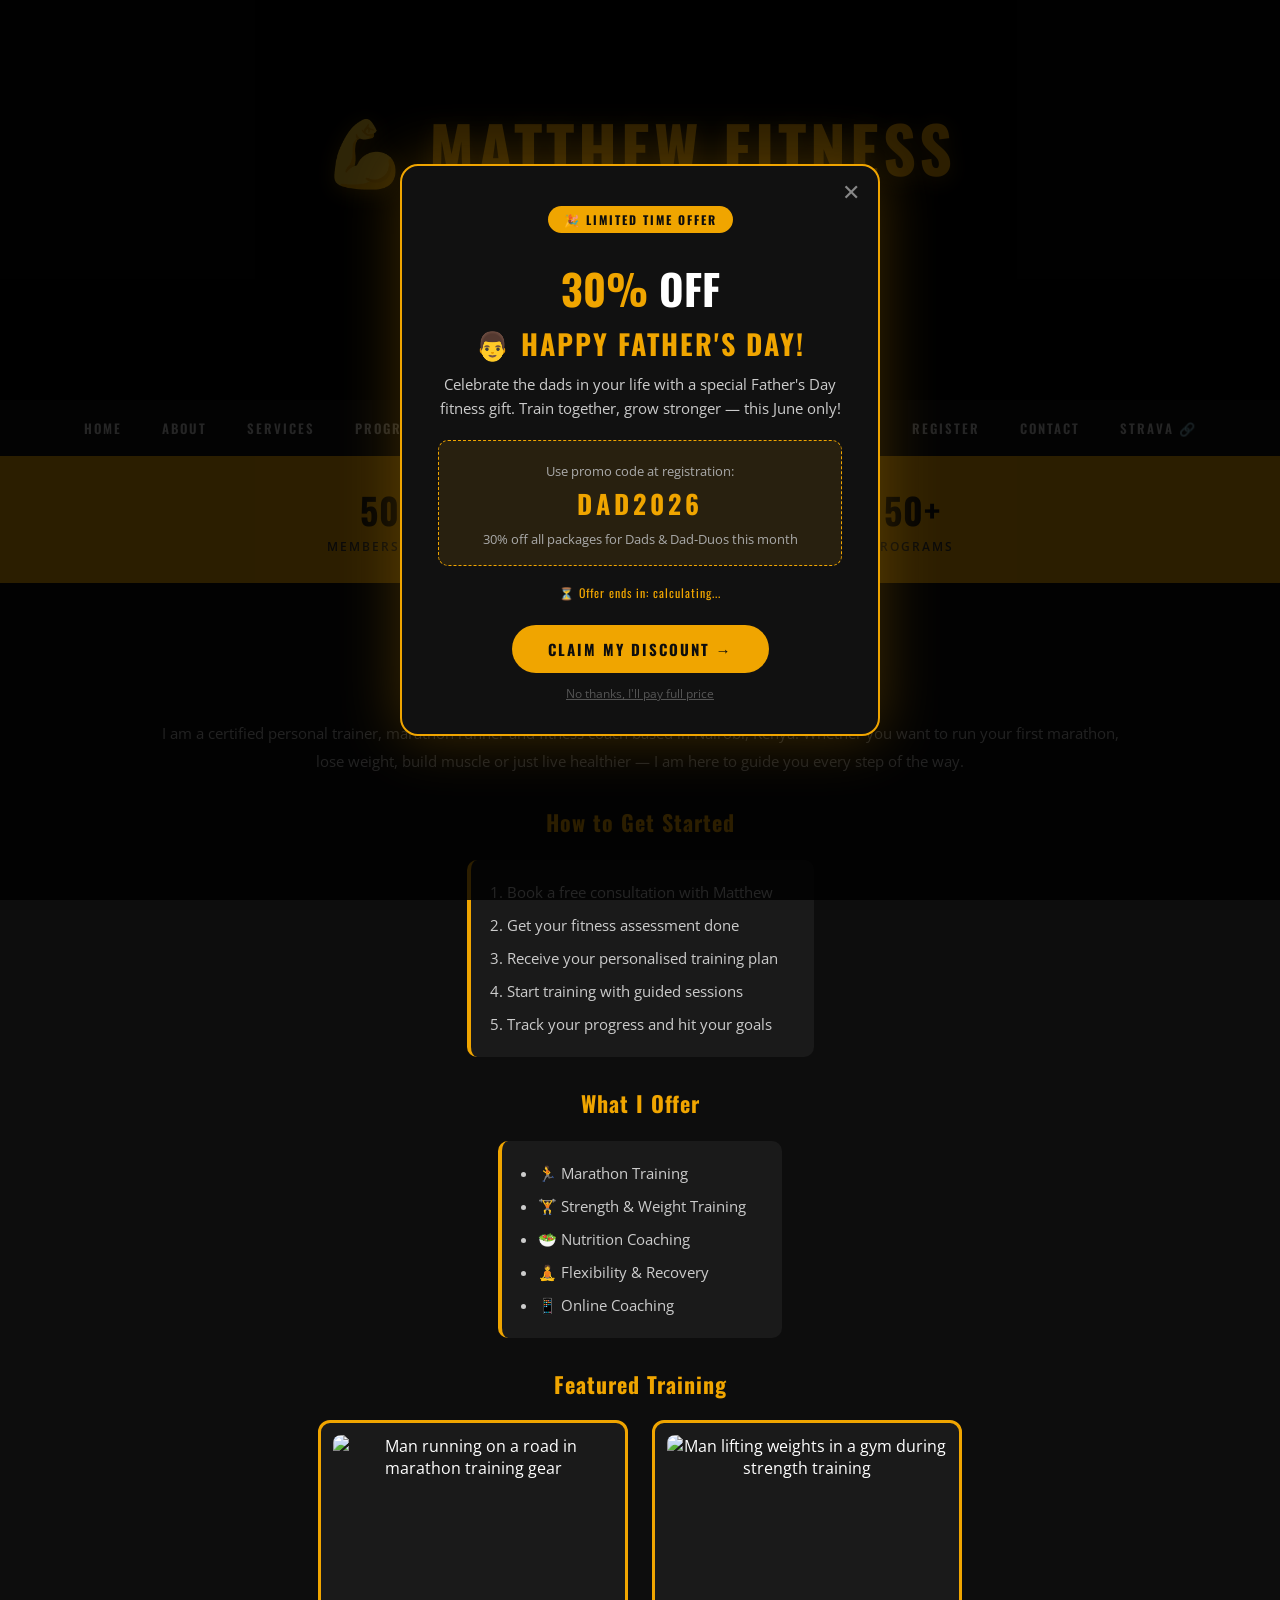
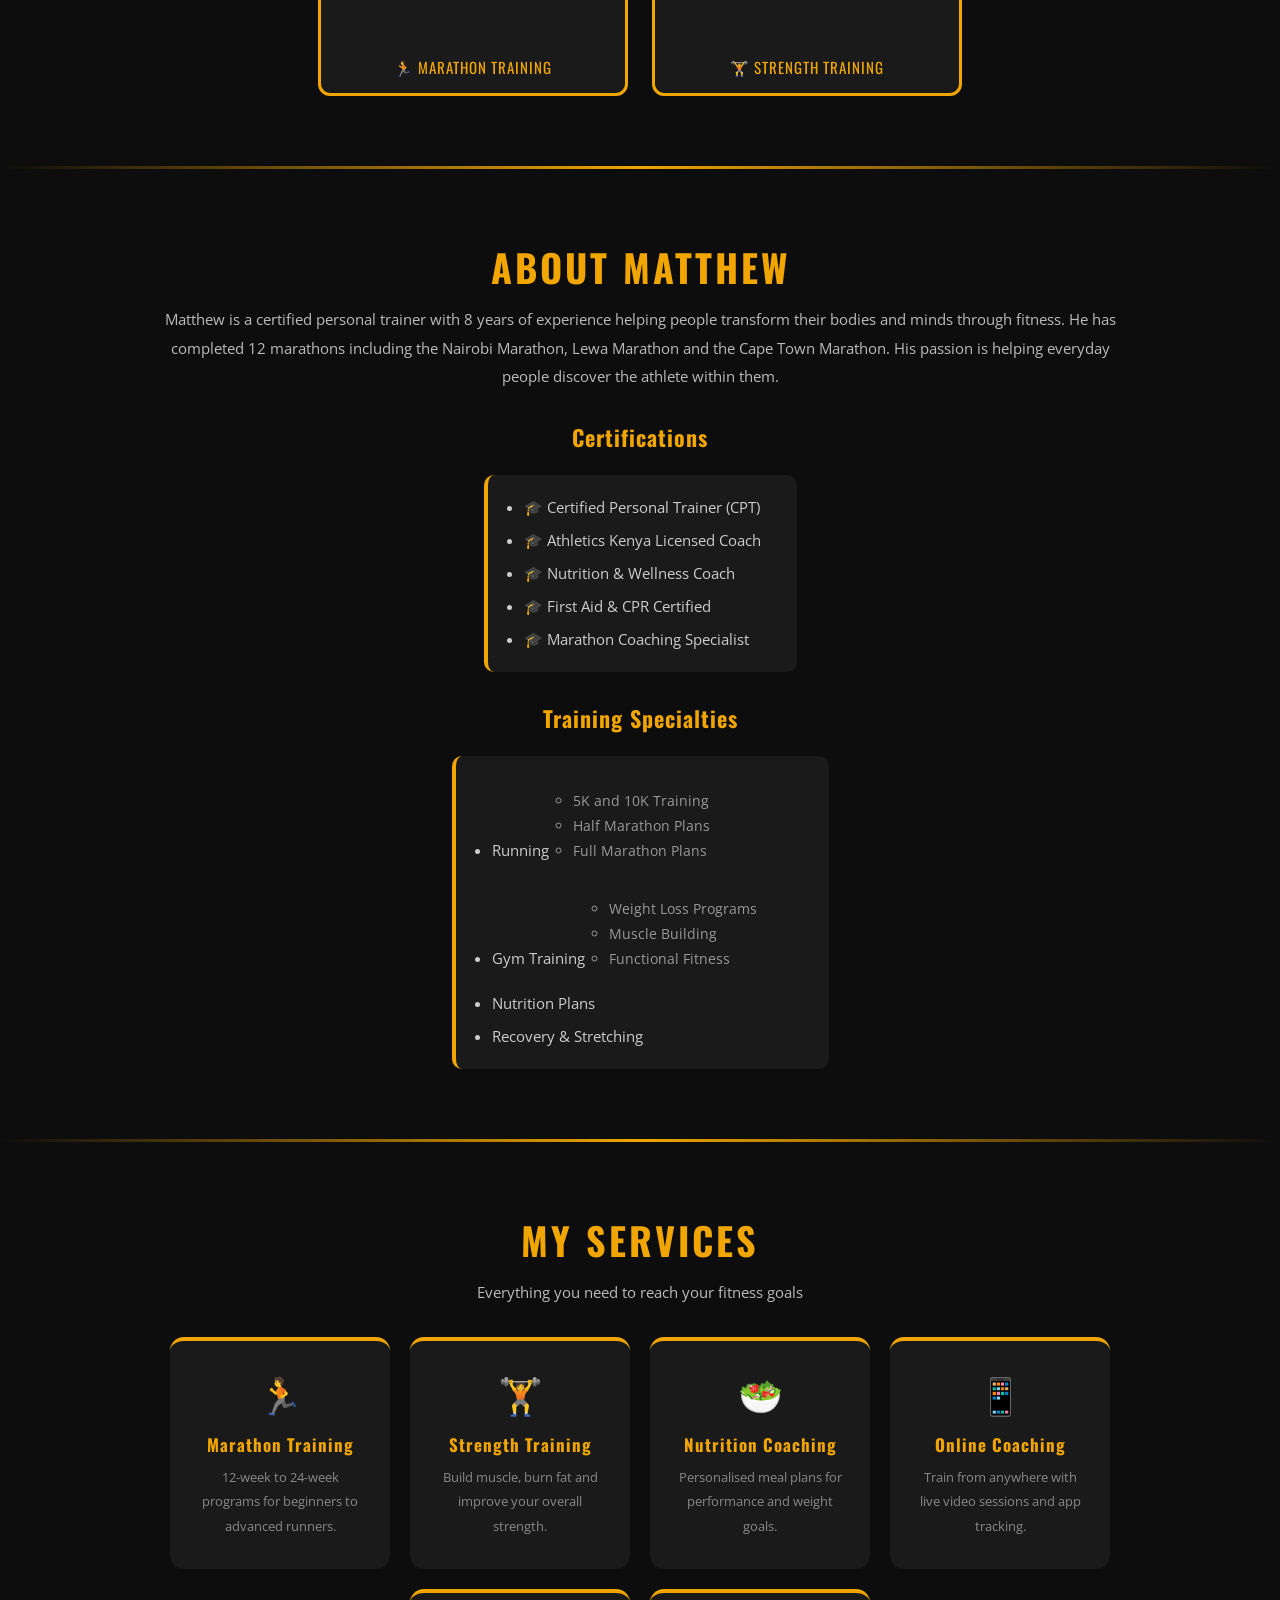
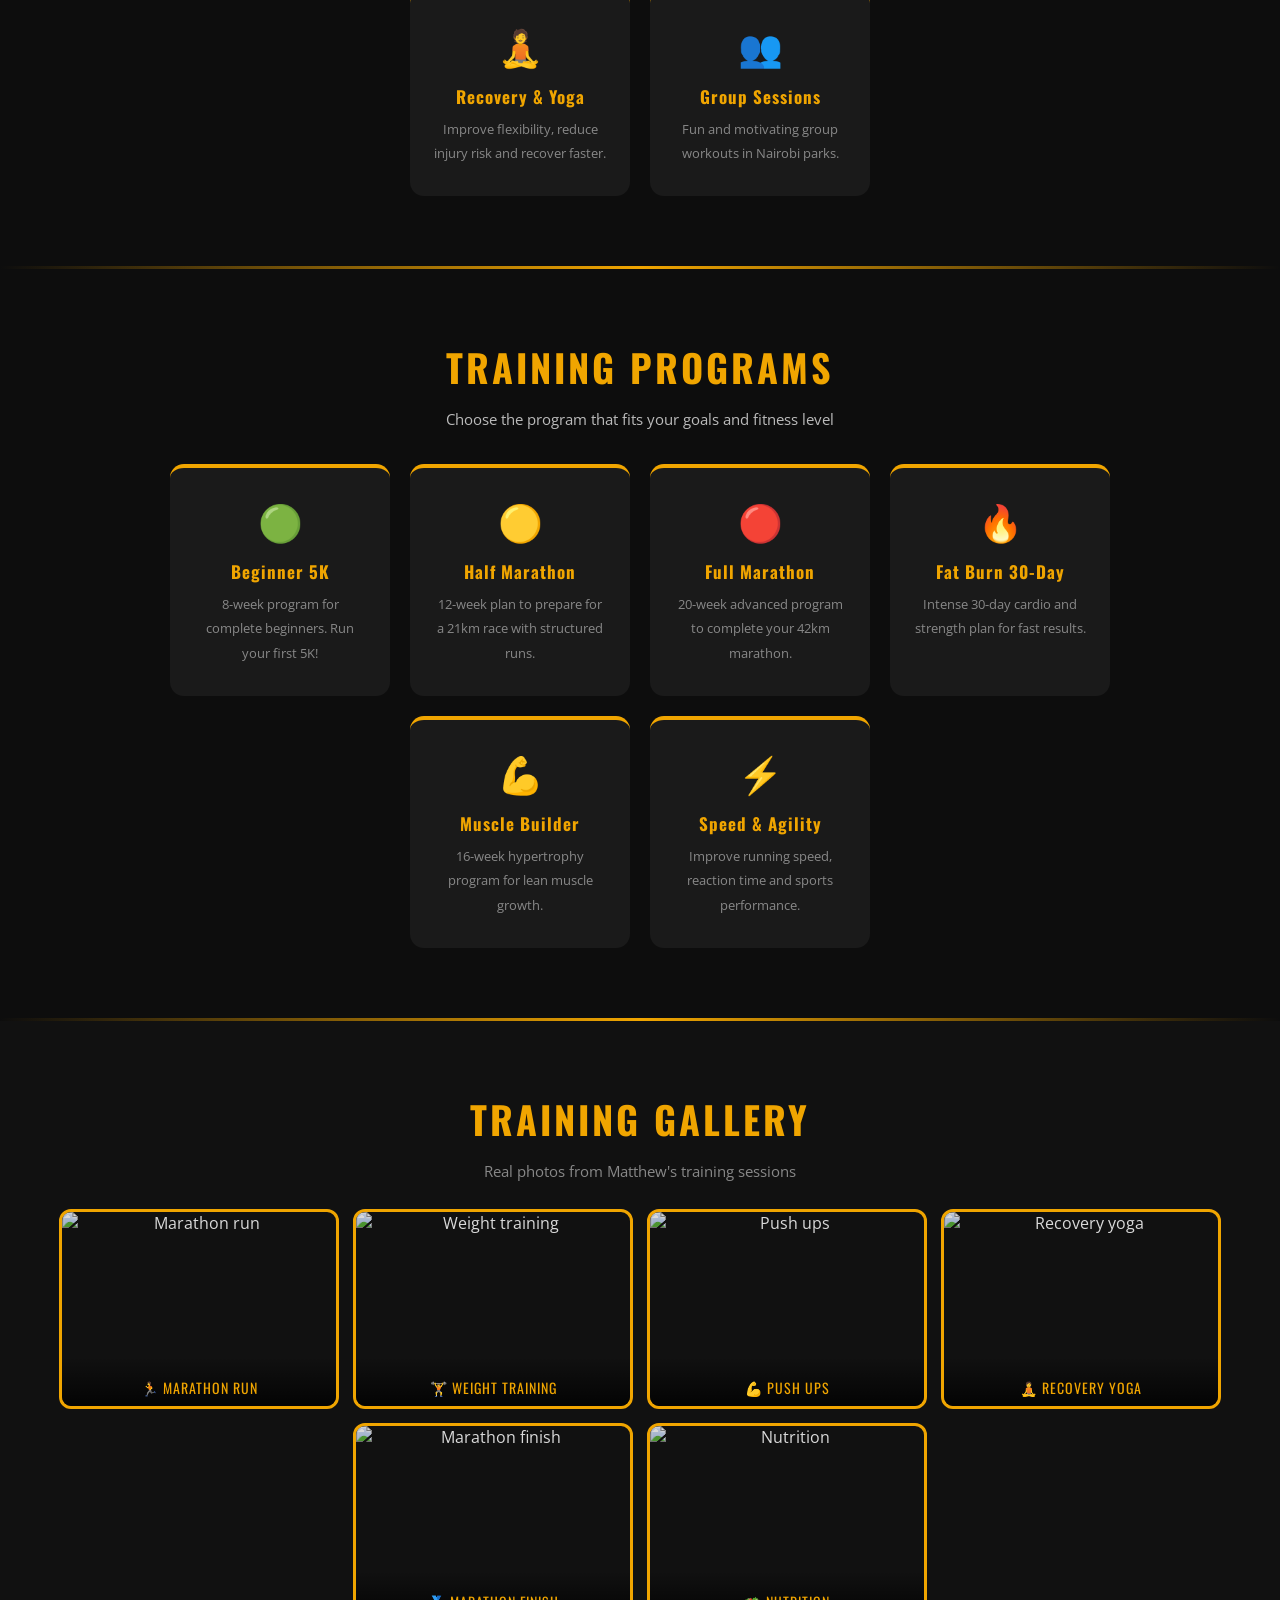
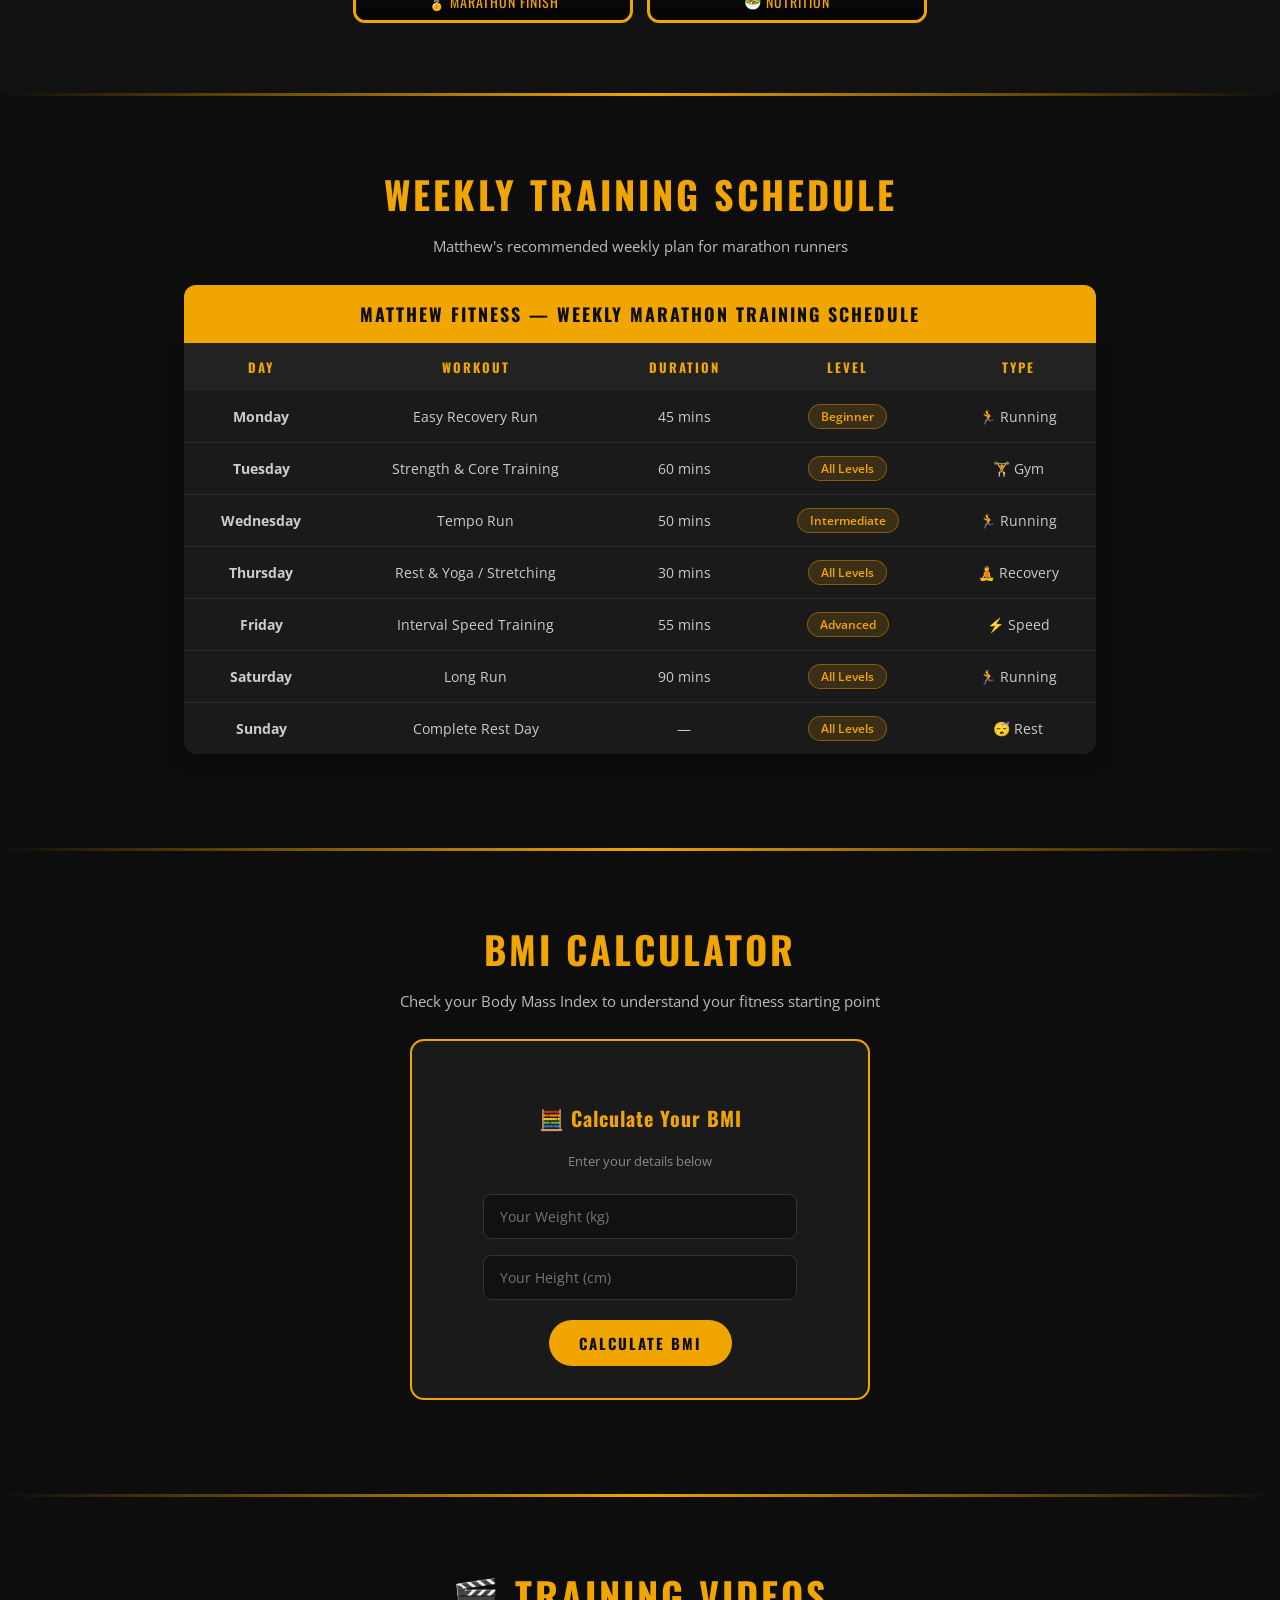
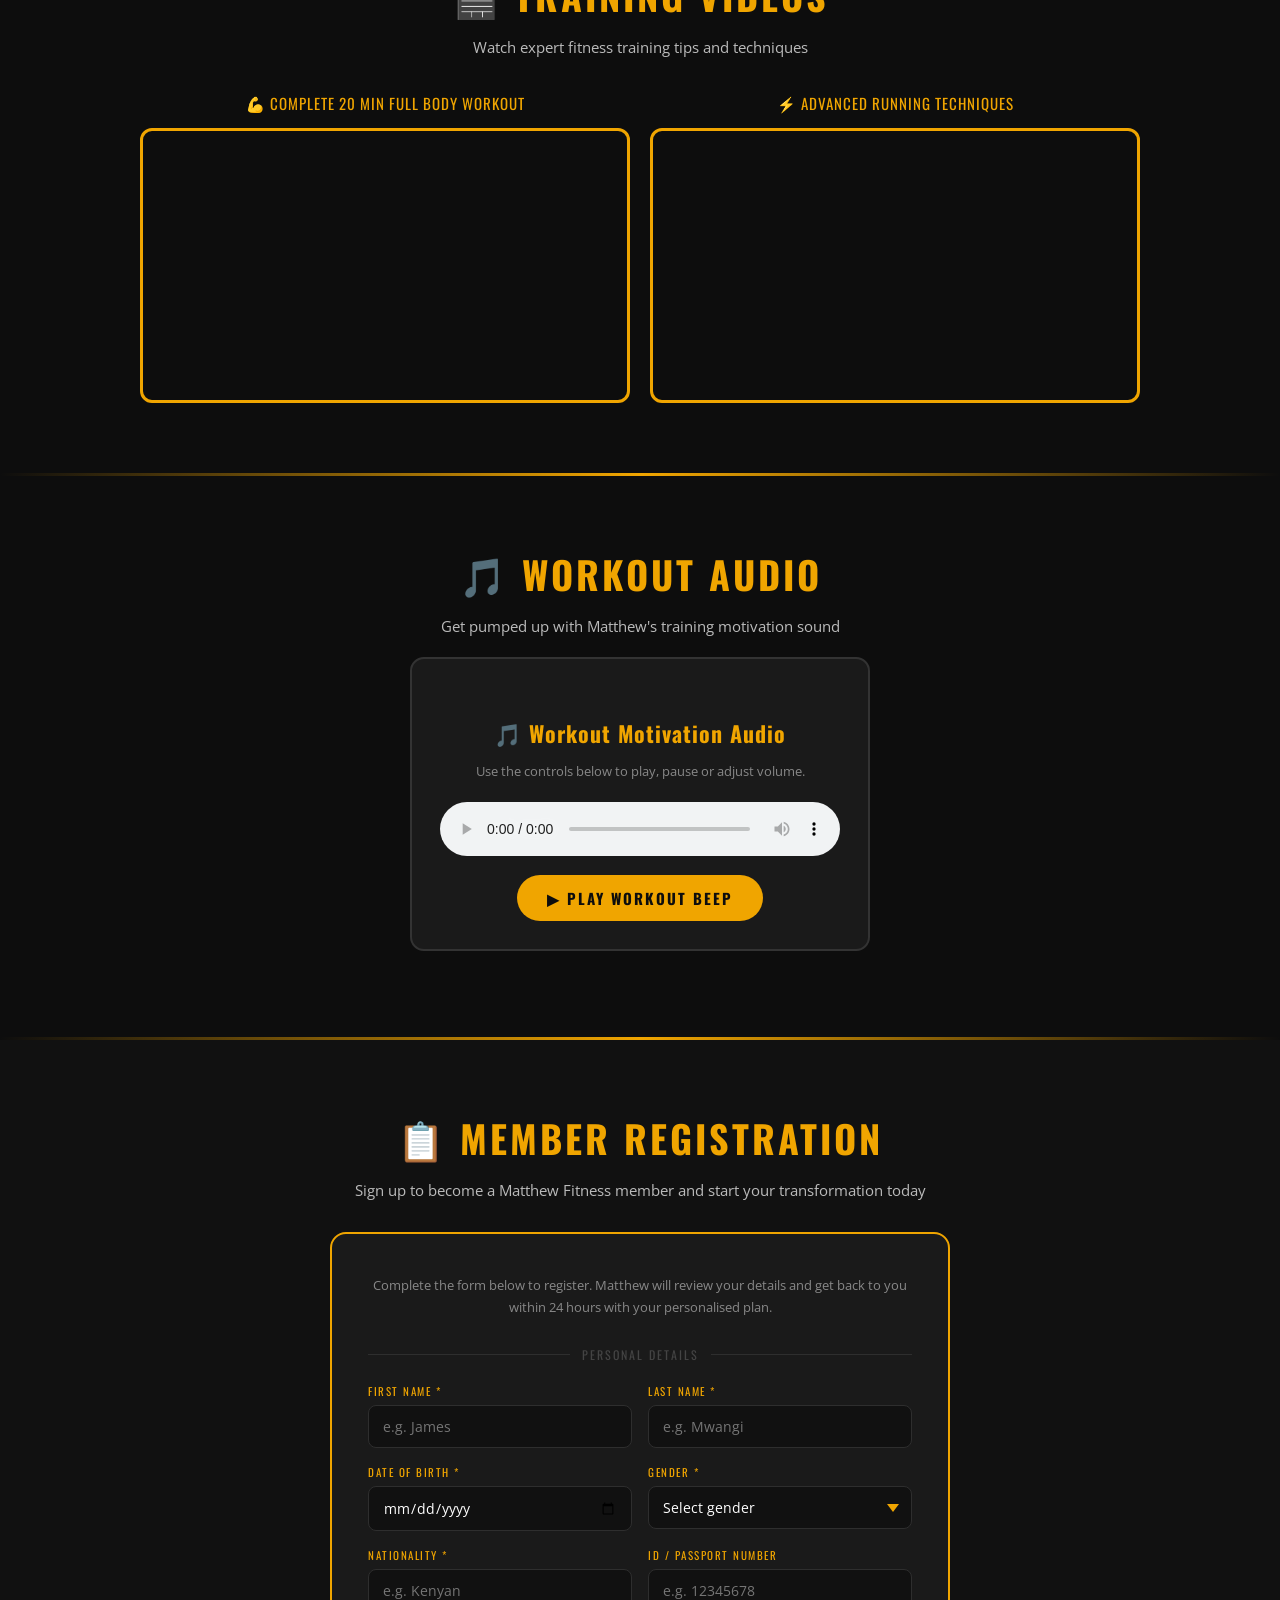
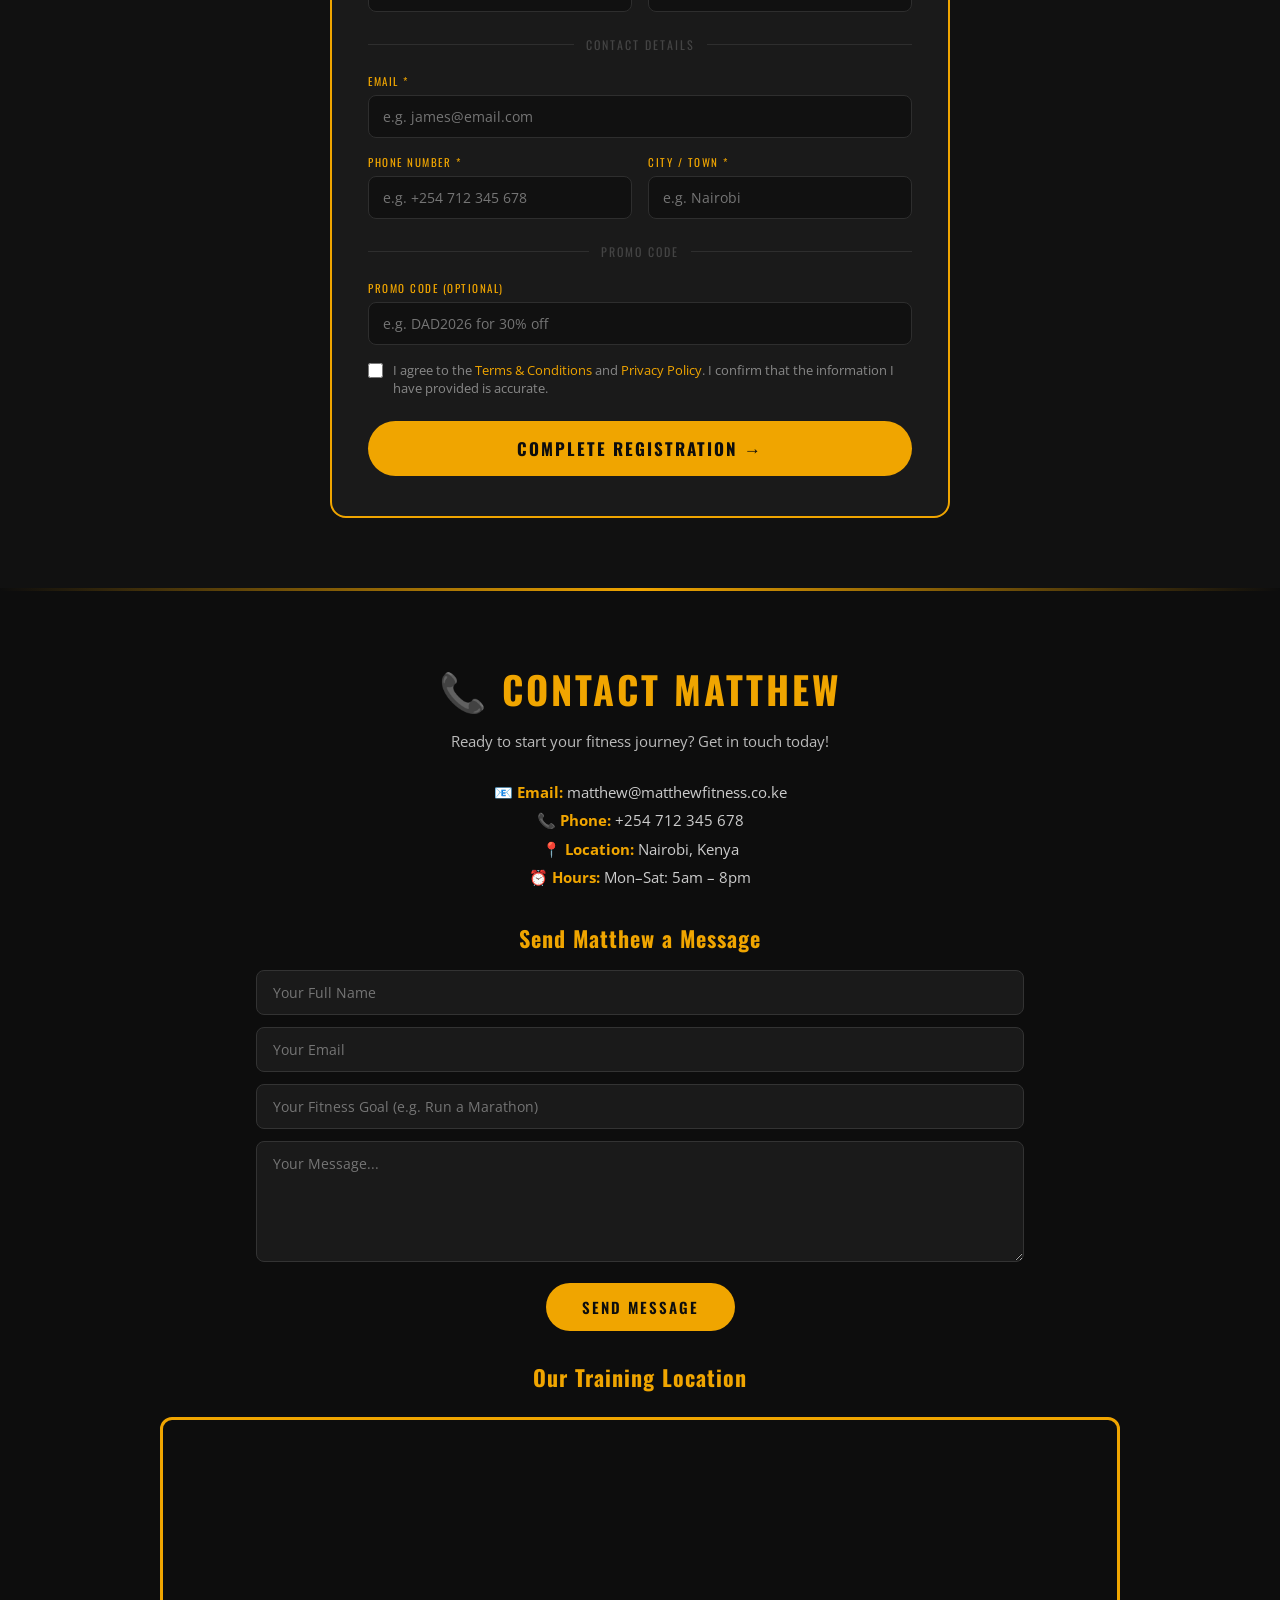
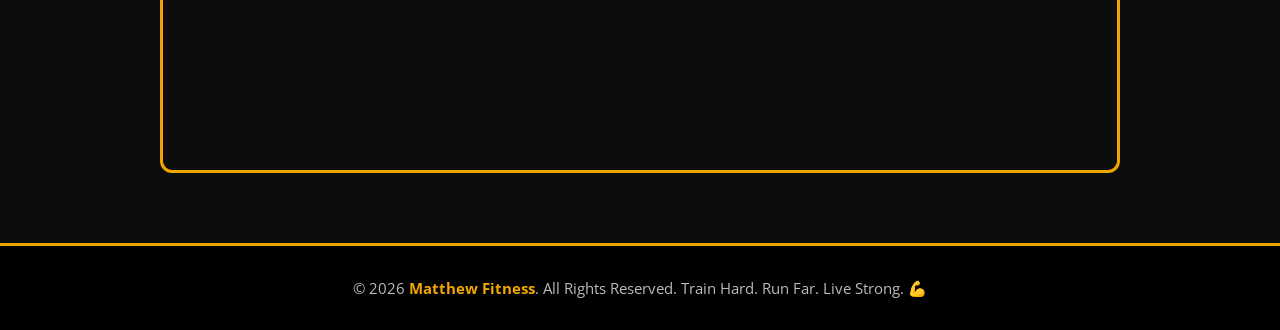
==== commit 658195a3: "Update index.html" ====
--- a/index.html
+++ b/index.html
@@ -481,7 +481,7 @@
         <div class="reg-divider">Contact Details</div>
 
         <div class="reg-field">
-            <label for="r-email">Email Address *</label>
+            <label for="r-email">Email *</label>
             <input type="email" id="r-email" placeholder="e.g. james@email.com">
         </div>
 
@@ -531,7 +531,7 @@
     <h3>Send Matthew a Message</h3>
     <form onsubmit="return false;">
         <input type="text" placeholder="Your Full Name"><br>
-        <input type="email" placeholder="Your Email Address"><br>
+        <input type="email" placeholder="Your Email"><br>
         <input type="text" placeholder="Your Fitness Goal (e.g. Run a Marathon)"><br>
         <textarea rows="5" placeholder="Your Message..."></textarea><br>
         <button type="submit">Send Message</button>
@@ -652,7 +652,7 @@
     if (!dob)         missing.push('Date of Birth');
     if (!gender)      missing.push('Gender');
     if (!nationality) missing.push('Nationality');
-    if (!email)       missing.push('Email Address');
+    if (!email)       missing.push('Email');
     if (!phone)       missing.push('Phone Number');
     if (!city)        missing.push('City / Town');
 
@@ -662,7 +662,7 @@
     }
 
     if (!/^[^\s@]+@[^\s@]+\.[^\s@]+$/.test(email)) {
-        alert('⚠️ Please enter a valid email address.'); return;
+        alert('⚠️ Please enter a valid email.'); return;
     }
 
     if (!terms) {
@@ -675,7 +675,7 @@
 
     // Row mapped to the "registration" table columns
     var row = {
-        full_name: firstName,
+        first_name: firstName,
         last_name: lastName,
         email: email,
         nationality: nationality,
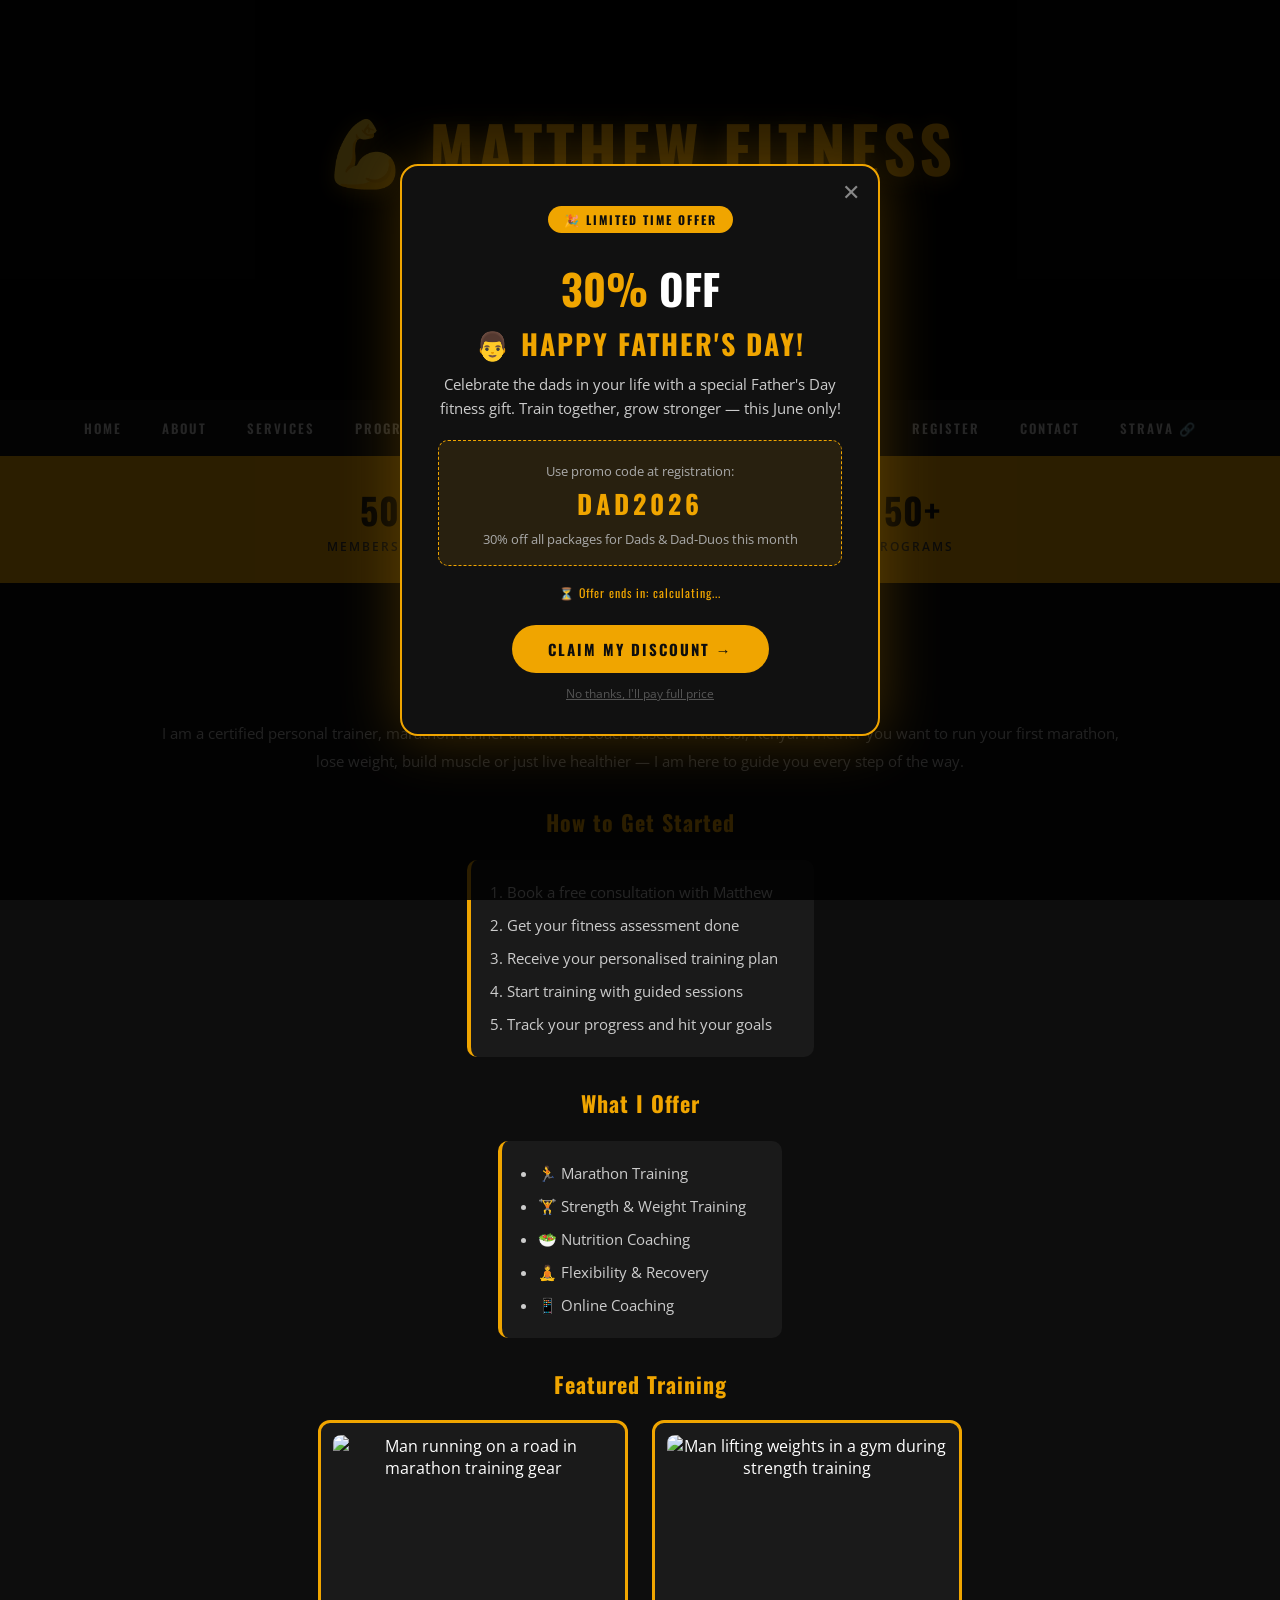
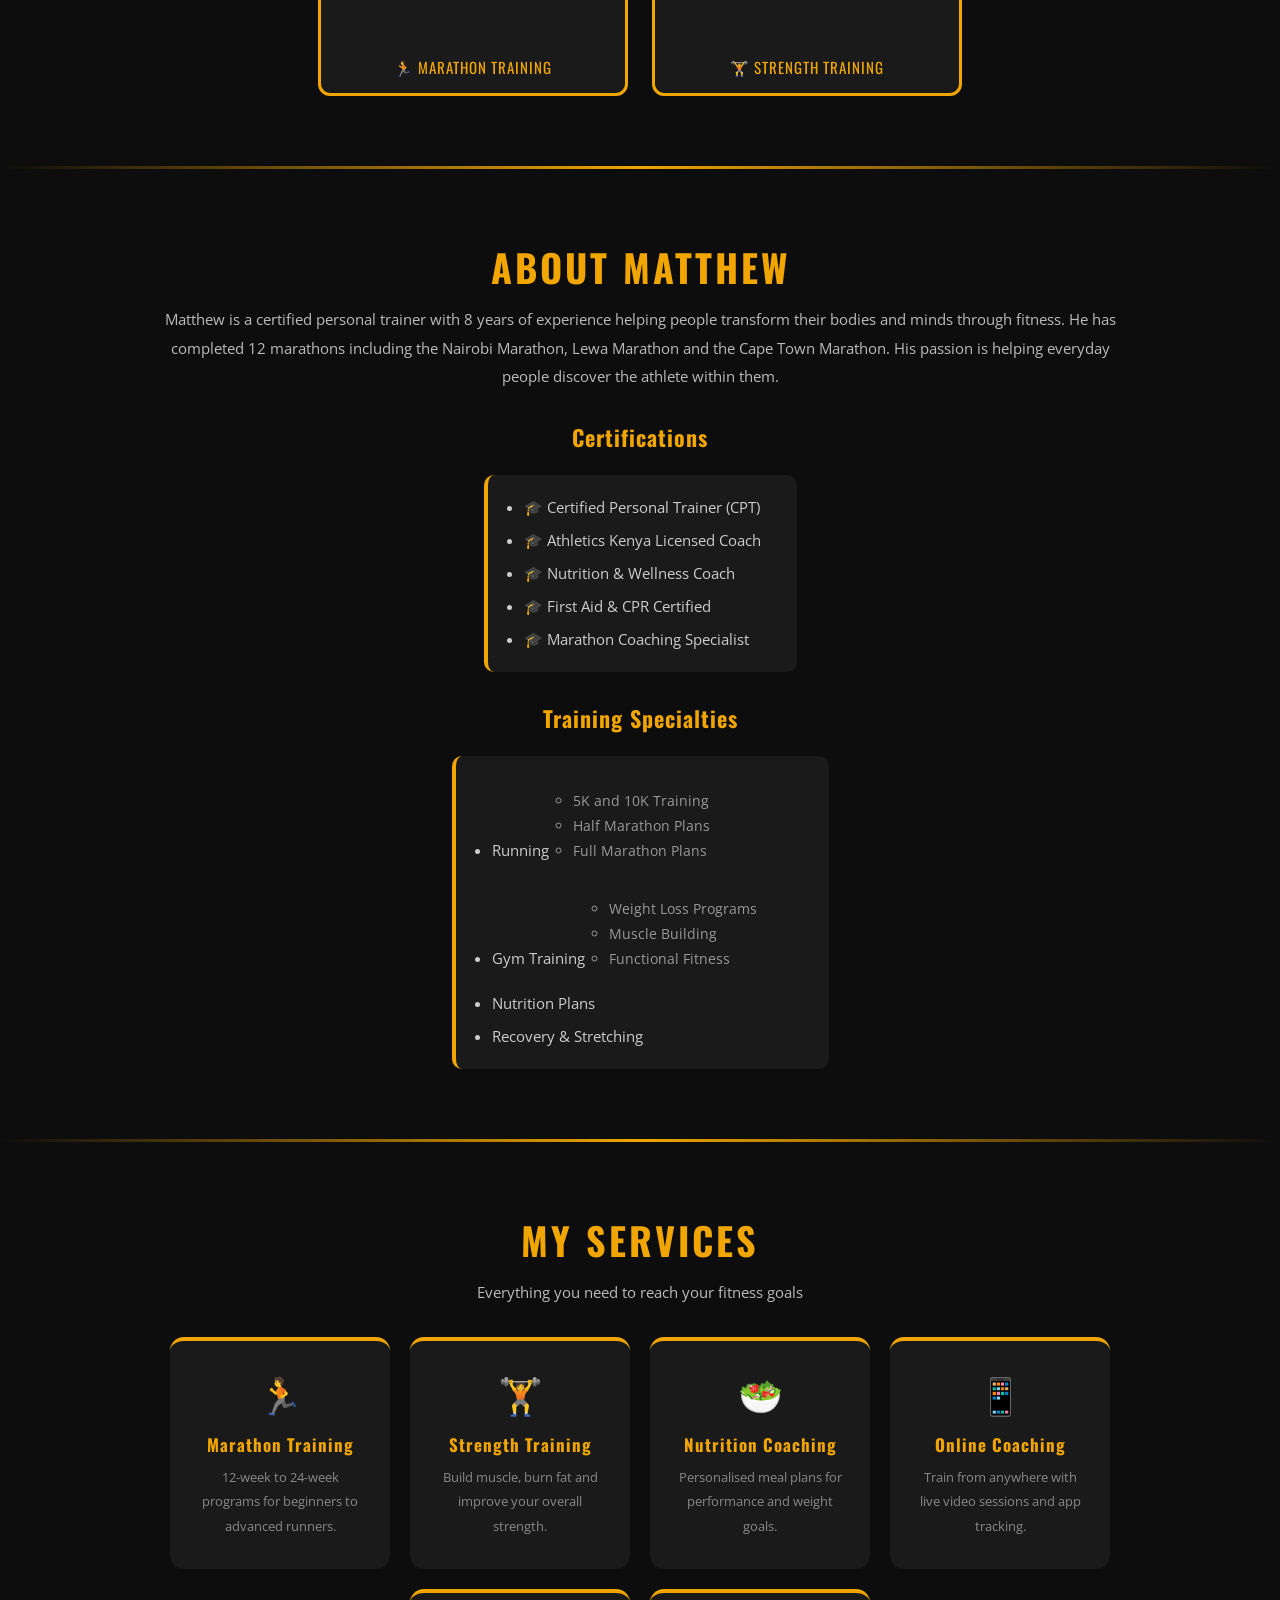
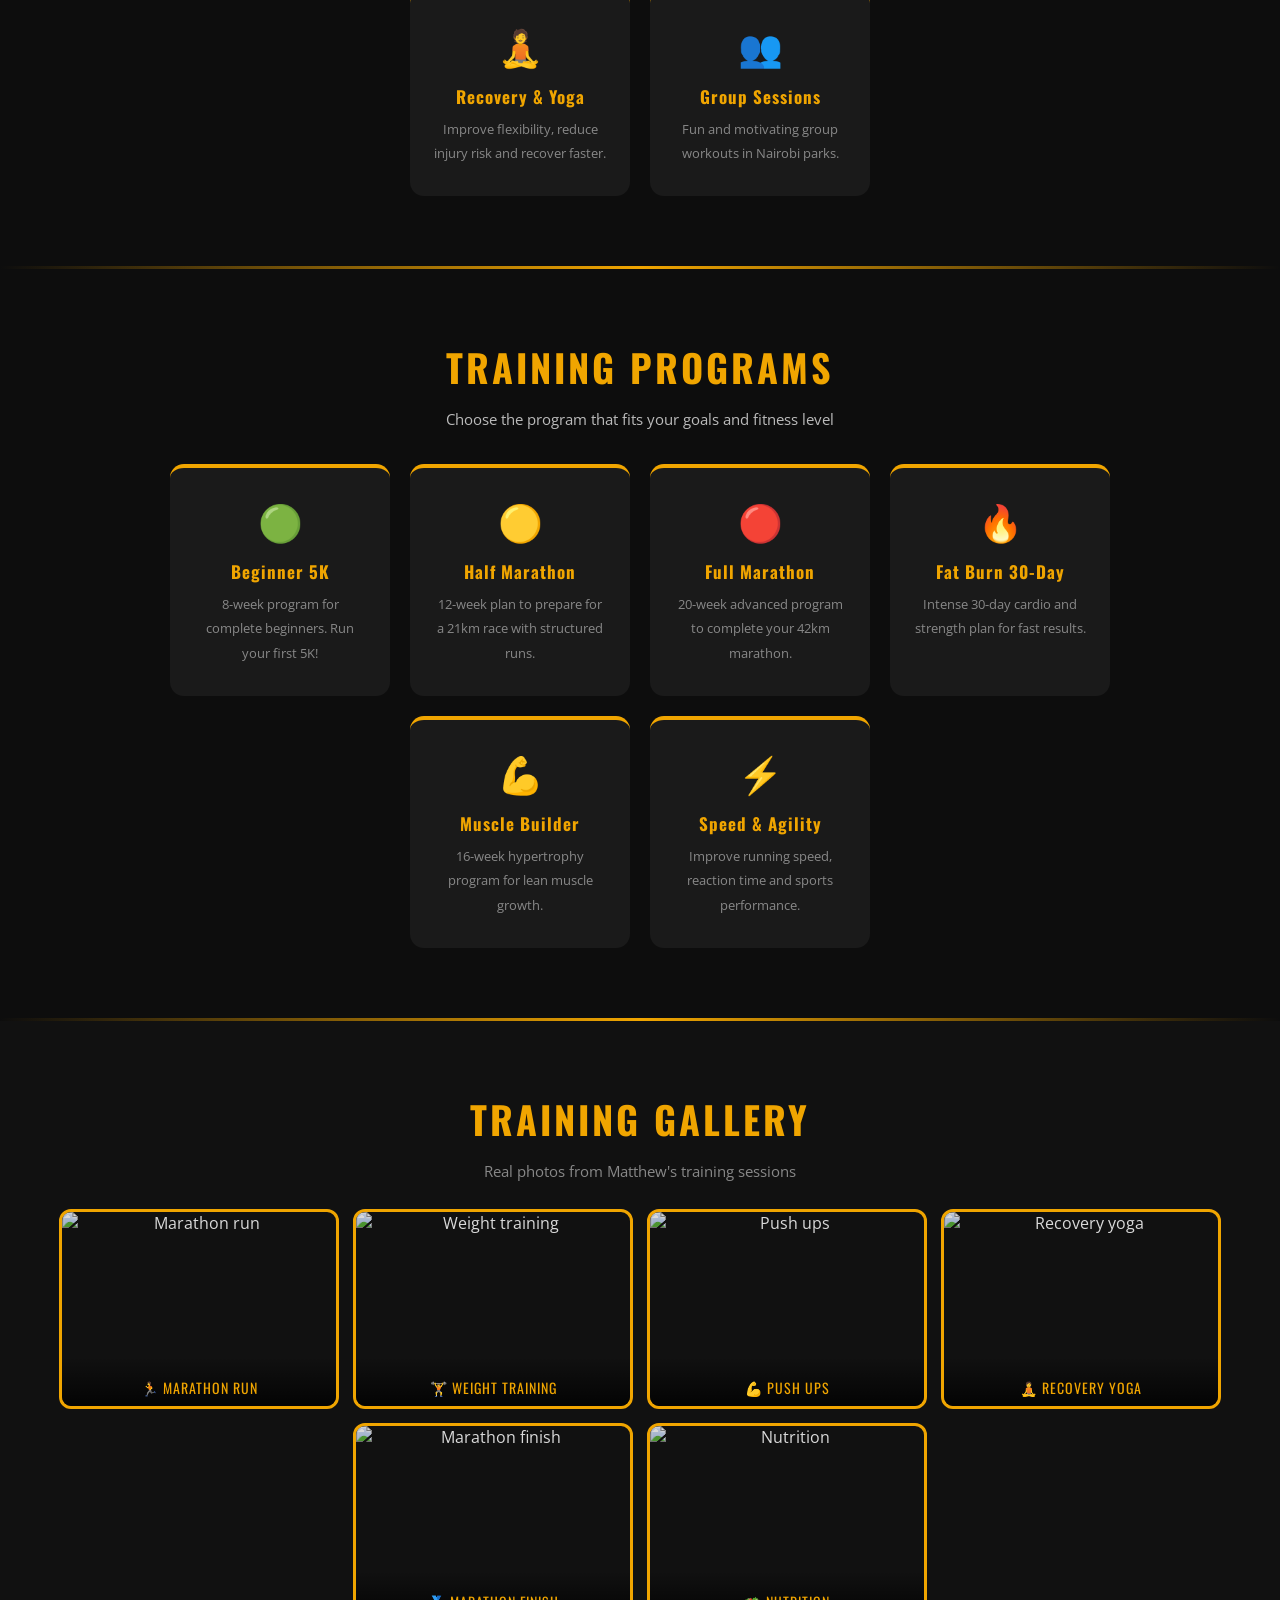
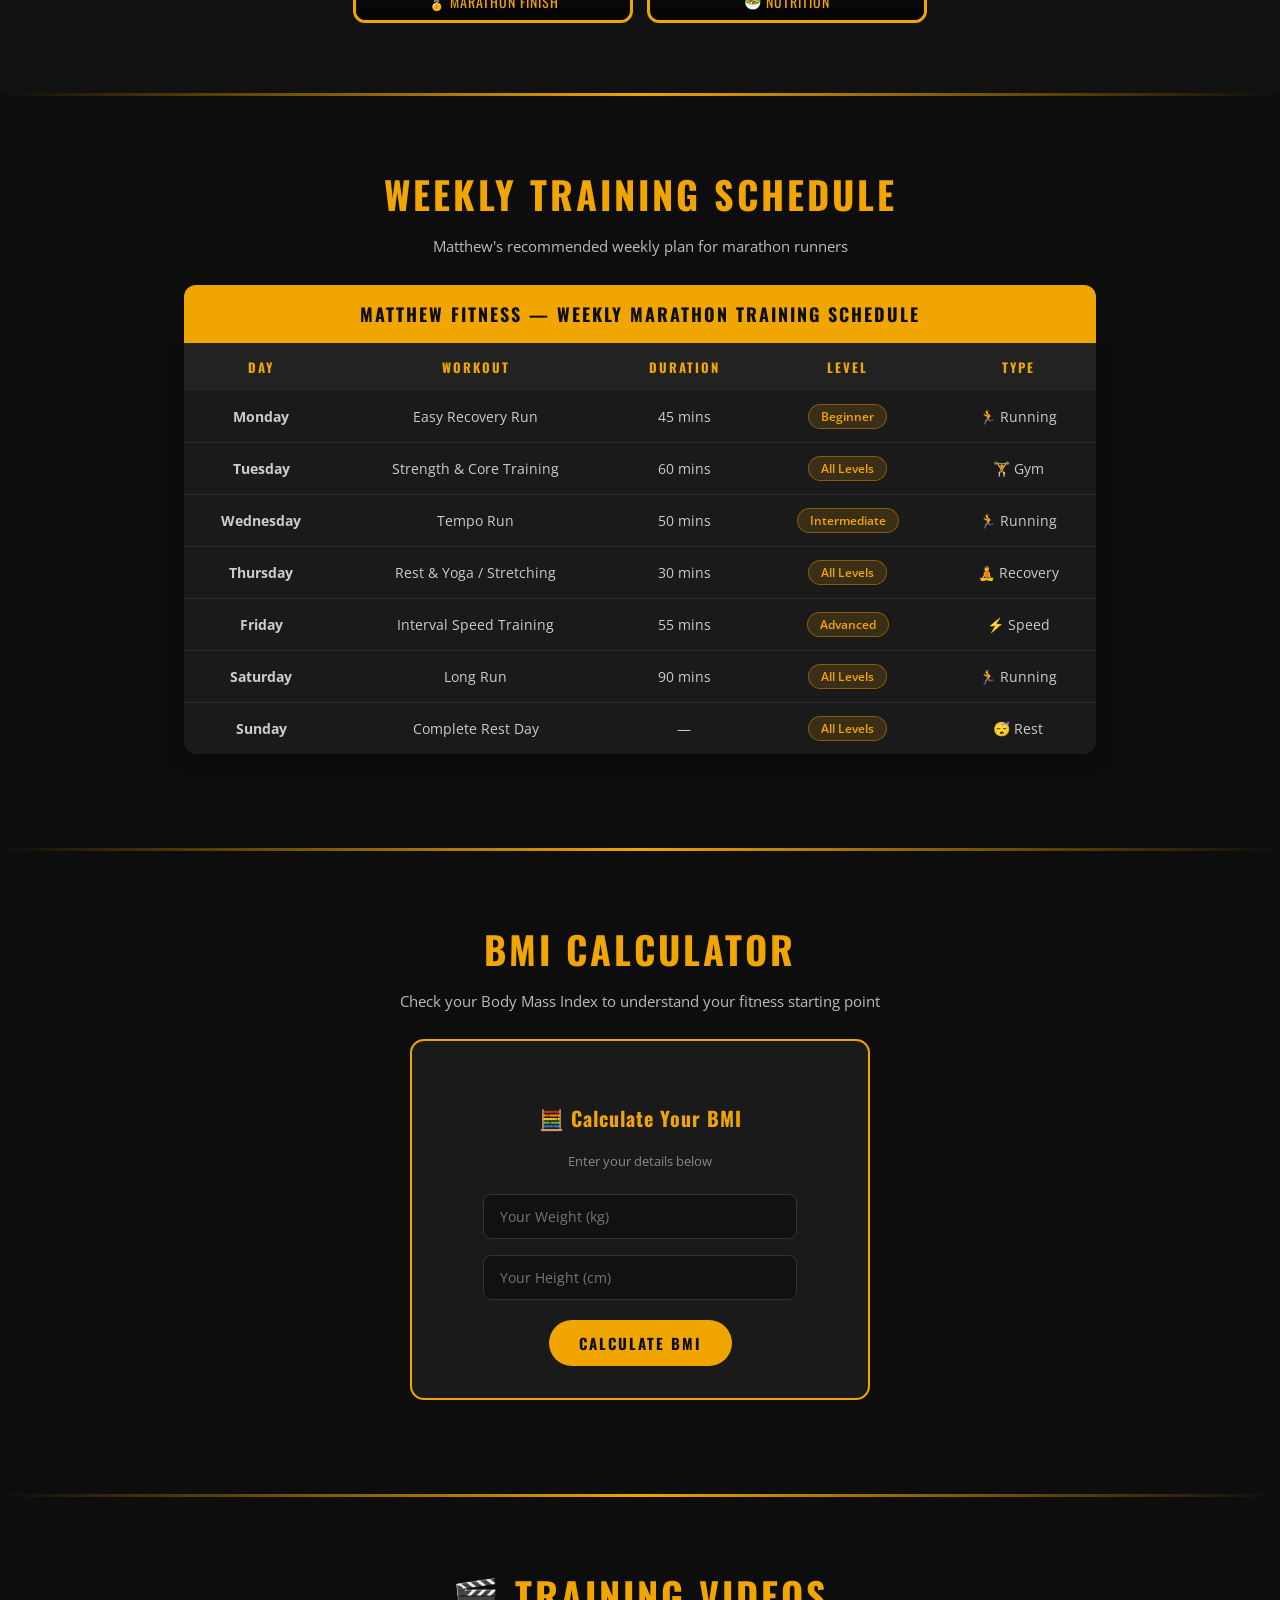
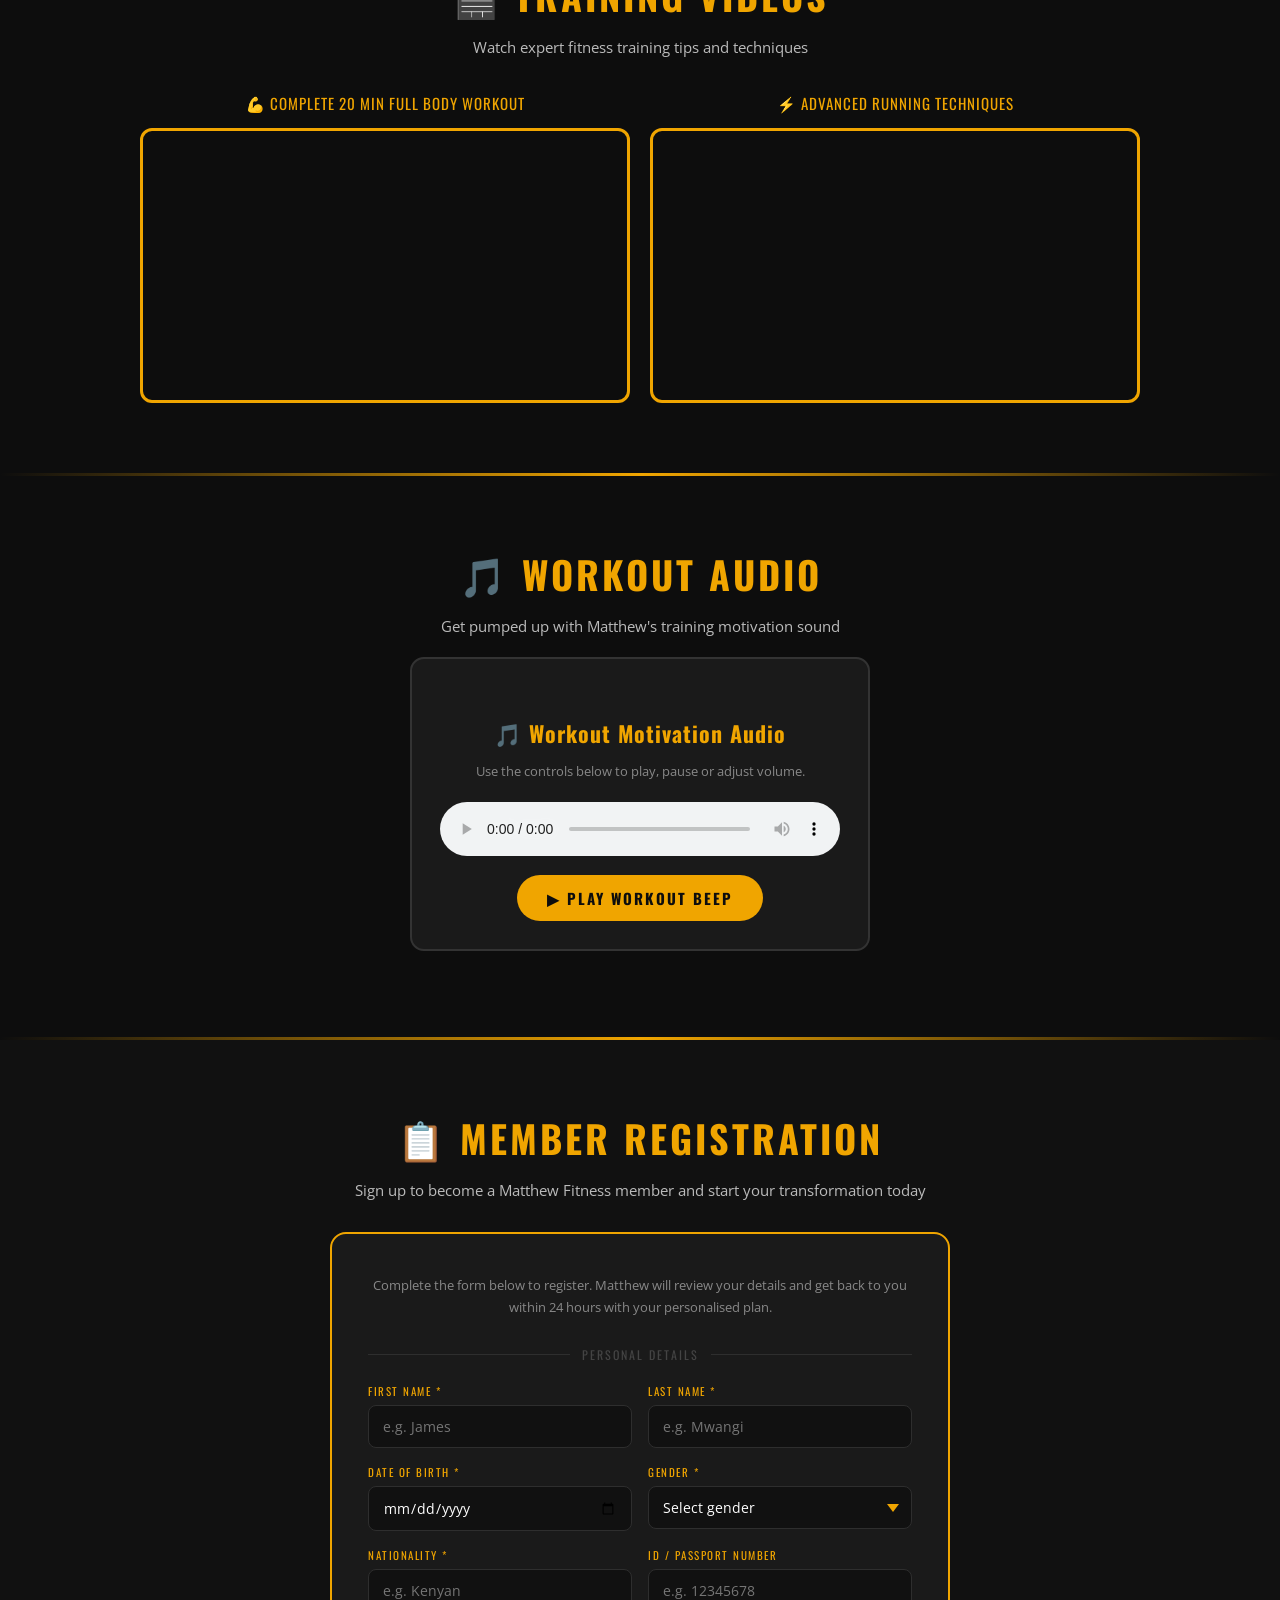
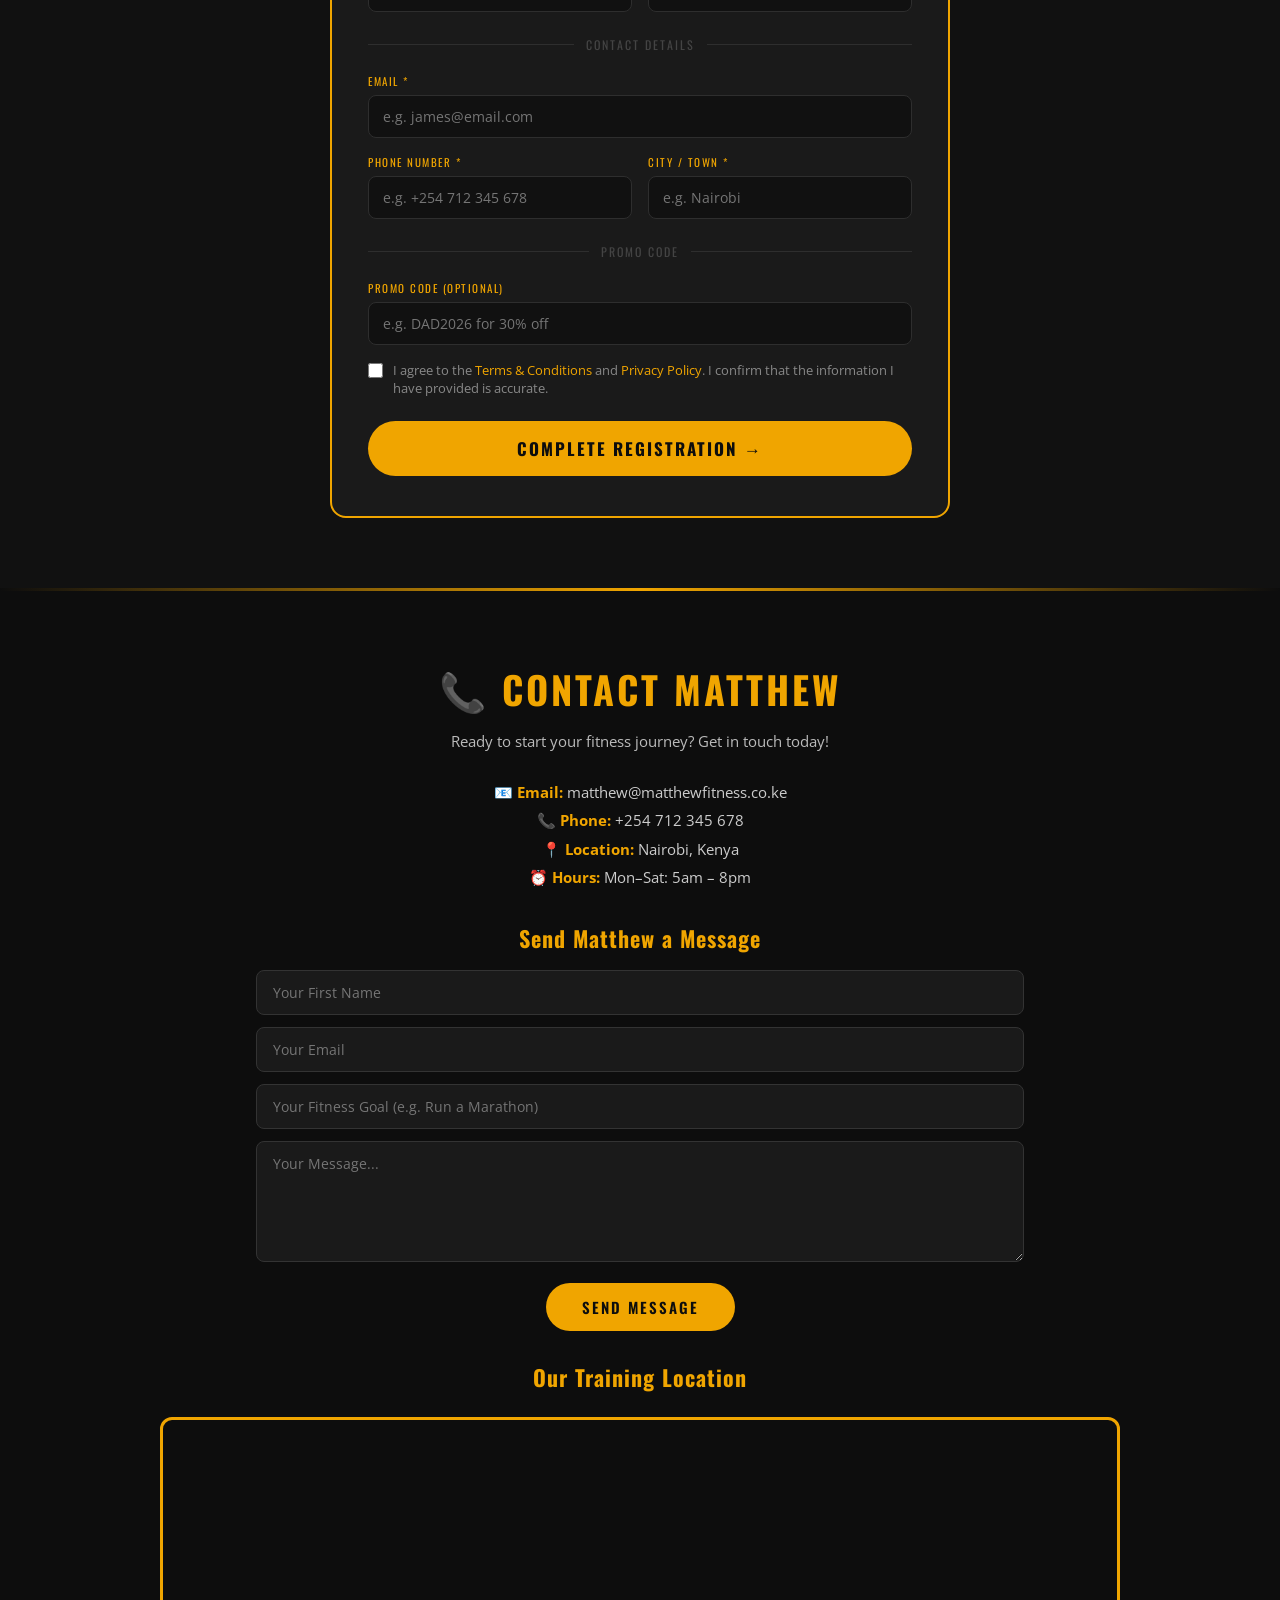
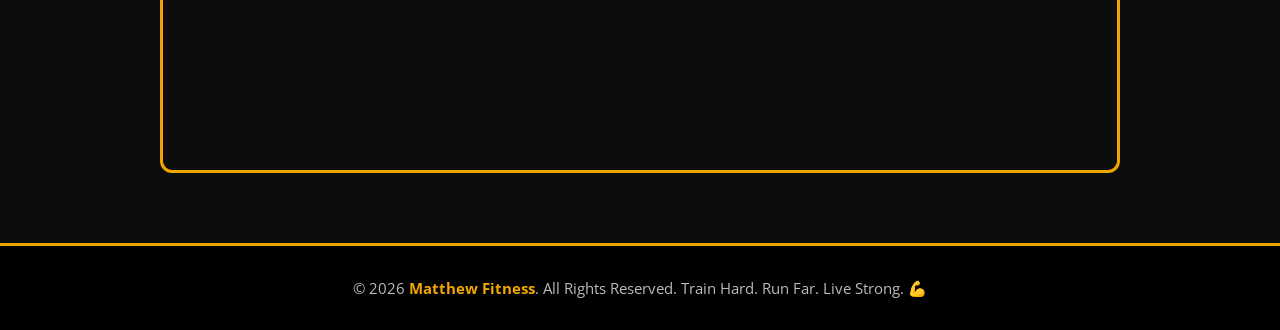
==== commit 660149f2: "Update index.html" ====
--- a/index.html
+++ b/index.html
@@ -530,7 +530,7 @@
 
     <h3>Send Matthew a Message</h3>
     <form onsubmit="return false;">
-        <input type="text" placeholder="Your Full Name"><br>
+        <input type="text" placeholder="Your First Name"><br>
         <input type="email" placeholder="Your Email"><br>
         <input type="text" placeholder="Your Fitness Goal (e.g. Run a Marathon)"><br>
         <textarea rows="5" placeholder="Your Message..."></textarea><br>
